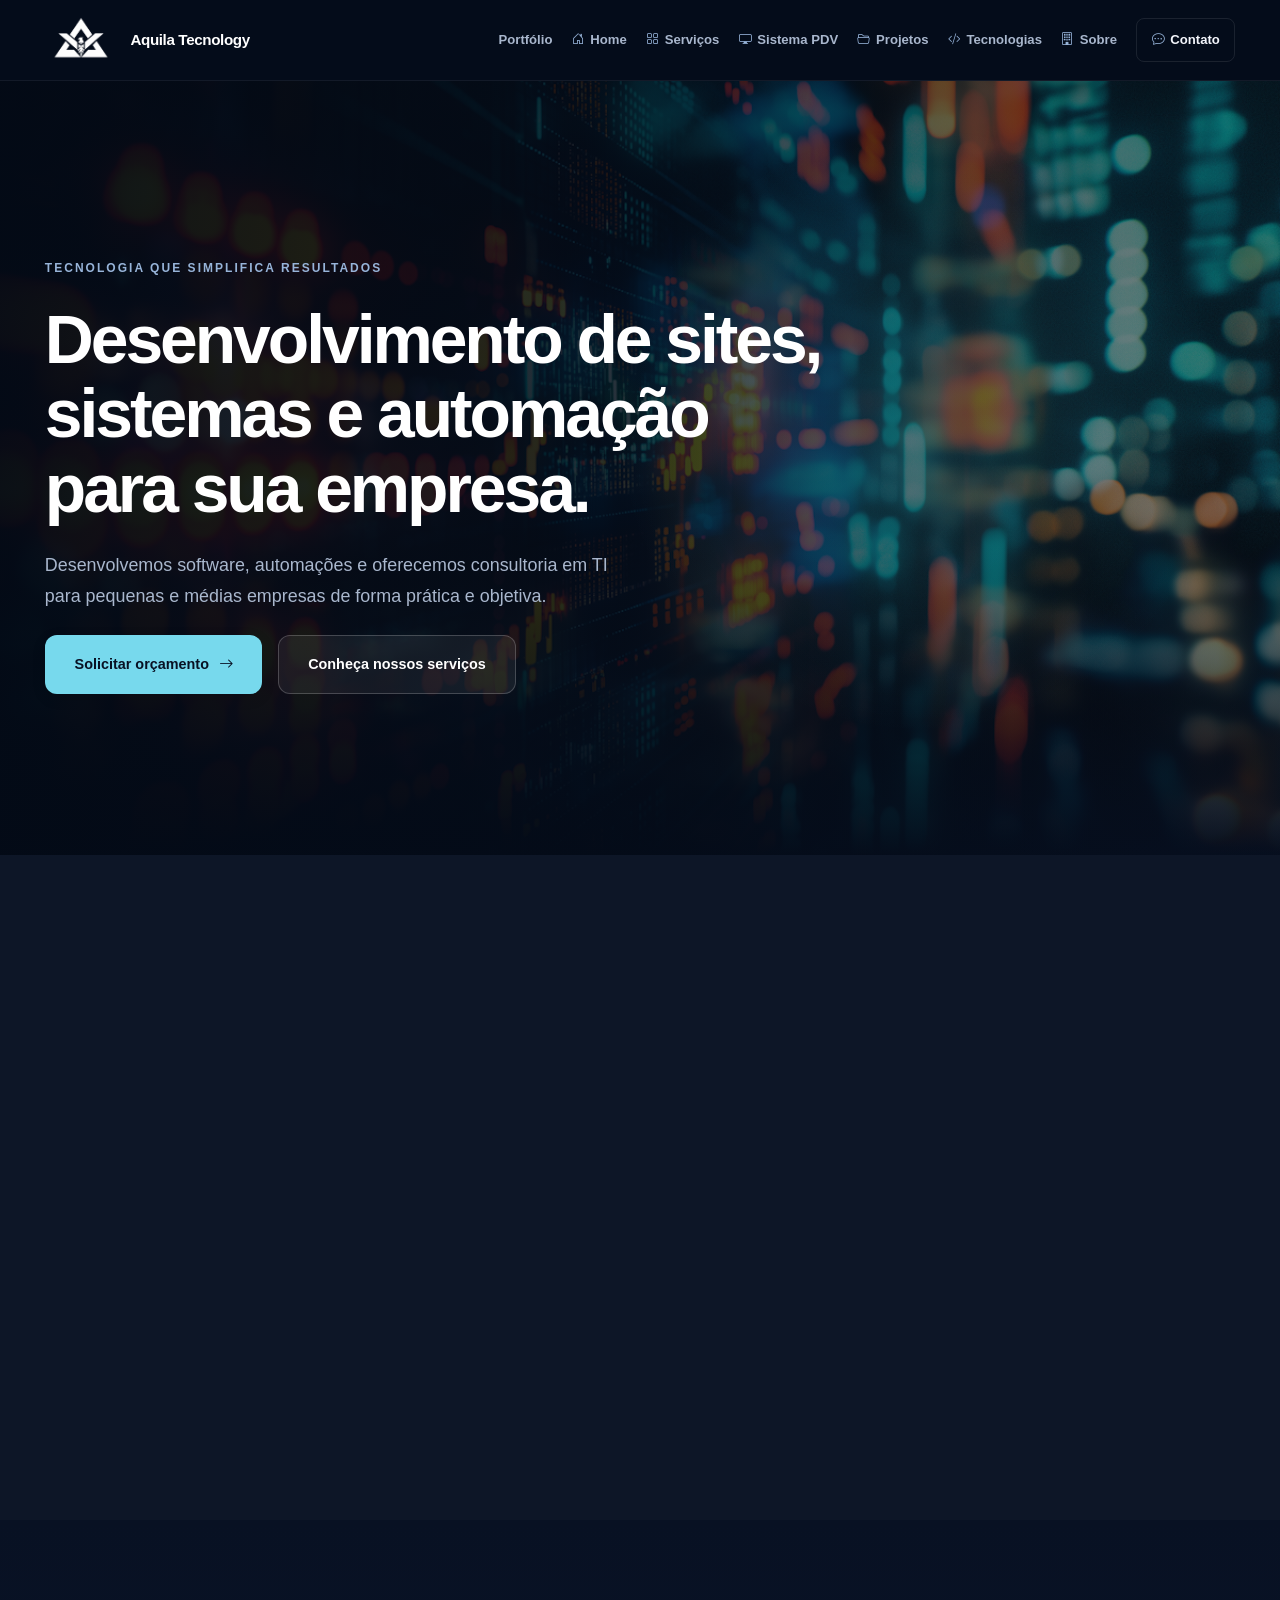
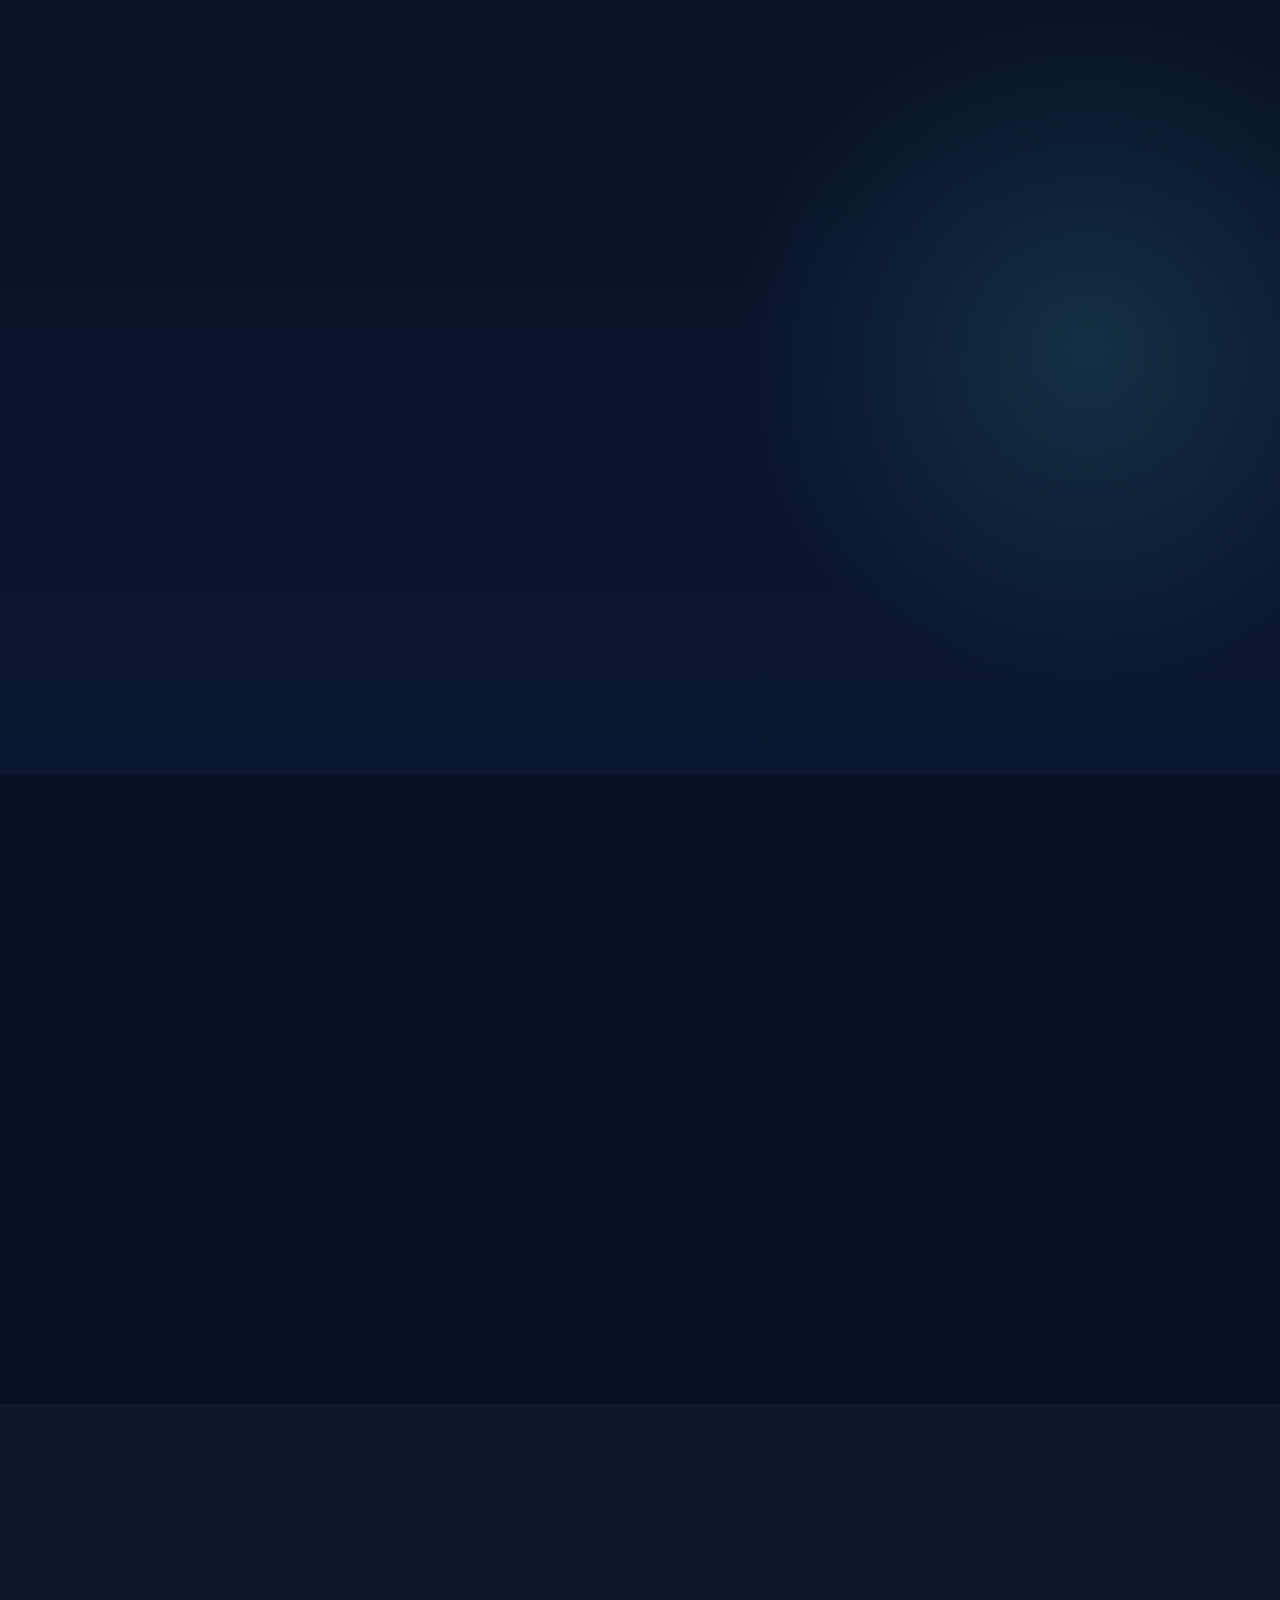
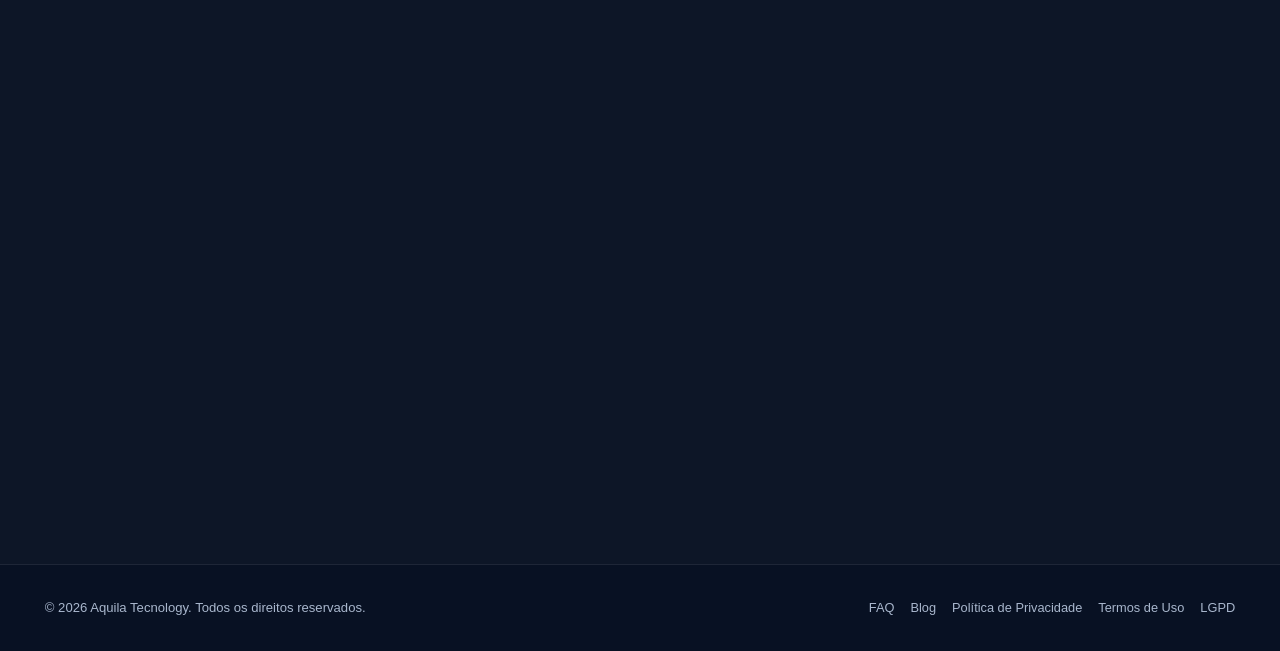
==== index.html @ de7b7b1e "Adiciona portfólio com galerias, segurança e SEO" ====
<!DOCTYPE html>
<html lang="pt-br">
  <head>
    <meta http-equiv="Content-Security-Policy" content="default-src 'self'; script-src 'self' 'sha256-0xNjrbvVfUrejJbK6FY9QIg0DWS9XgmprIjoVFK5pJ4='; style-src 'self' https://fonts.googleapis.com https://cdn.jsdelivr.net; font-src 'self' https://fonts.gstatic.com https://cdn.jsdelivr.net; img-src 'self'; connect-src 'self'; object-src 'none'; base-uri 'none'; form-action 'none'; frame-src 'none'" />
    <meta name="referrer" content="strict-origin-when-cross-origin" />
    <meta charset="UTF-8" />
    <meta name="viewport" content="width=device-width, initial-scale=1.0" />
    <meta
      name="description"
      content="Aquila Tecnology oferece soluções em tecnologia para pequenas e médias empresas, com foco em desenvolvimento, automação e consultoria em TI."
    />
    <meta name="theme-color" content="#081123" />
    <meta property="og:type" content="website" />
    <meta property="og:locale" content="pt_BR" />
    <meta property="og:title" content="Desenvolvimento de Sites e Software | Aquila Tecnology" />
    <meta property="og:description" content="Software, automações, consultoria em TI e sistema PDV para pequenas e médias empresas." />
    <meta property="og:image" content="https://www.aquilatechnology.com.br/src/img/logo/logo-branco.png" />
    <script type="application/ld+json">
{
  "@context": "https://schema.org",
  "@type": "Organization",
  "name": "Aquila Tecnology",
  "email": "AquilaTechnology@proton.me",
  "telephone": "+55 11 99681-0827",
  "sameAs": [
    "https://www.linkedin.com/company/aquila-technology-brasil",
    "https://github.com/AquilaTechnology01"
  ],
  "url": "https://www.aquilatechnology.com.br/",
  "logo": "https://www.aquilatechnology.com.br/src/img/logo/logo-branco.png",
  "@id": "https://www.aquilatechnology.com.br/#organization"
}
    </script>
    <title>Desenvolvimento de Sites e Software | Aquila Tecnology</title>
    <link rel="icon" type="image/png" href="src/img/logo/favicon.png" />
    <link rel="preconnect" href="https://fonts.googleapis.com">
    <link rel="preconnect" href="https://fonts.gstatic.com" crossorigin>
    <link href="https://fonts.googleapis.com/css2?family=Inter:wght@400;500;600;700;800&display=swap" rel="stylesheet">
    <link rel="stylesheet" href="styles.css" />
    <link rel="stylesheet" href="https://cdn.jsdelivr.net/npm/bootstrap-icons@1.11.3/font/bootstrap-icons.css" />
    <link rel="canonical" href="https://www.aquilatechnology.com.br/" />
    <meta property="og:url" content="https://www.aquilatechnology.com.br/" />
  </head>
  <body>
    <a class="skip-link" href="#conteudo">Pular para o conteúdo</a>
    <!-- Cabeçalho fixo e navegação principal -->
    <header>
      <div class="navbar container">
        <a class="brand" href="#" aria-label="Aquila Tecnology — início">
          <img src="src/img/logo/logo-branco.png" alt="Logo Aquila Tecnology" />
          <span>Aquila Tecnology</span>
        </a>

        <button class="menu-toggle" type="button" aria-expanded="false" aria-controls="main-navigation" aria-label="Abrir menu">
          <i class="bi bi-list" aria-hidden="true"></i>
        </button>
        <nav id="main-navigation" class="nav-links" aria-label="Navegação principal">
          <a href="/portfolio/">Portfólio</a>
          <a href="#"><i class="bi bi-house-door" aria-hidden="true"></i> Home</a>
          <a href="#servicos"><i class="bi bi-grid" aria-hidden="true"></i> Serviços</a>
          <a href="#pdv"><i class="bi bi-display" aria-hidden="true"></i> Sistema PDV</a>
          <a href="#projetos"><i class="bi bi-folder2-open" aria-hidden="true"></i> Projetos</a>
          <a href="#tecnologias"><i class="bi bi-code-slash" aria-hidden="true"></i> Tecnologias</a>
          <a href="#sobre"><i class="bi bi-building" aria-hidden="true"></i> Sobre</a>
          <a href="#contato"><i class="bi bi-chat-dots" aria-hidden="true"></i> Contato</a>
        </nav>
      </div>
    </header>

    <main id="conteudo">
      <!-- Apresentação principal com chamada para orçamento -->
      <section class="hero">
        <div class="hero-copy container reveal">
          <span class="eyebrow">Tecnologia que simplifica resultados</span>
          <h1>Desenvolvimento de sites, sistemas e automação para sua empresa.</h1>
          <p>
            Desenvolvemos software, automações e oferecemos consultoria em TI para pequenas e médias empresas de forma prática e objetiva.
          </p>

          <div class="hero-actions">
            <a class="btn btn-primary" href="#contato">Solicitar orçamento <i class="bi bi-arrow-right" aria-hidden="true"></i></a>
            <a class="btn btn-secondary" href="#servicos">Conheça nossos serviços</a>
          </div>
        </div>
      </section>

      <!-- Serviços oferecidos pela Aquila Tecnology -->
      <section id="servicos" class="section-light">
        <div class="container">
          <div class="section-title reveal">
            <p class="eyebrow">Nossos serviços</p>
            <h2>Serviços essenciais para o seu negócio</h2>
            <p>Quatro categorias claras para atender suas necessidades em tecnologia.</p>
          </div>

          <div class="cards">
            <article class="card reveal">
              <div class="card-header">
                <i class="card-icon bi bi-gear-wide-connected" aria-hidden="true"></i>
                <h3>Consultoria em TI</h3>
              </div>
              <ul>
                <li>Diagnóstico de computadores</li>
                <li>Organização de TI</li>
                <li>Backup</li>
                <li>Instalação de softwares</li>
              </ul>
            </article>

            <article class="card reveal">
              <div class="card-header">
                <i class="card-icon bi bi-code-slash" aria-hidden="true"></i>
                <h3>Automação em Python</h3>
              </div>
              <ul>
                <li>Automação de tarefas</li>
                <li>Scripts personalizados</li>
                <li>Tratamento de dados</li>
                <li>Relatórios automatizados</li>
              </ul>
            </article>

            <article class="card reveal">
              <div class="card-header">
                <i class="card-icon bi bi-file-earmark-spreadsheet" aria-hidden="true"></i>
                <h3>Soluções em Excel</h3>
              </div>
              <ul>
                <li>Planilhas</li>
                <li>Dashboards</li>
                <li>Controle financeiro</li>
                <li>Controle de estoque</li>
              </ul>
            </article>

            <article class="card reveal">
              <div class="card-header">
                <i class="card-icon bi bi-laptop" aria-hidden="true"></i>
                <h3>Desenvolvimento</h3>
              </div>
              <ul>
                <li>Landing Pages</li>
                <li>Sites institucionais</li>
                <li>Pequenos sistemas</li>
                <li>Sistema PDV <span class="tag tag-success">Disponível</span></li>
              </ul>
            </article>
          </div>
        </div>
      </section>

      <!-- Destaque comercial do sistema Aquila PDV -->
      <section id="pdv" class="pdv-section">
        <div class="container pdv-layout">
          <div class="pdv-copy reveal">
            <span class="availability"><span aria-hidden="true"></span> Sistema disponível</span>
            <p class="eyebrow">Aquila PDV</p>
            <h2>Mais agilidade e controle no ponto de venda</h2>
            <p>
              Uma solução prática para organizar vendas, acompanhar o caixa e tornar a operação do seu negócio mais simples e eficiente.
            </p>
            <ul class="pdv-benefits">
              <li><i class="bi bi-check2-circle" aria-hidden="true"></i> Interface simples e intuitiva</li>
              <li><i class="bi bi-check2-circle" aria-hidden="true"></i> Controle de vendas em um só lugar</li>
              <li><i class="bi bi-check2-circle" aria-hidden="true"></i> Implantação e suporte especializado</li>
            </ul>
            <a class="btn btn-primary" href="#contato">Quero conhecer o PDV <i class="bi bi-arrow-right" aria-hidden="true"></i></a>
            <a class="text-link" href="pdv.html">Ver todas as funcionalidades</a>
          </div>
          <div class="pdv-showcase reveal" aria-label="Telas do sistema Aquila PDV">
            <div class="pdv-window pdv-window-main">
              <div class="window-bar"><span></span><span></span><span></span></div>
              <img src="src/img/PDV/home" alt="Tela principal do sistema Aquila PDV" loading="lazy" />
            </div>
            <div class="pdv-window pdv-window-secondary">
              <div class="window-bar"><span></span><span></span><span></span></div>
              <img src="src/img/PDV/login" alt="Tela de acesso do sistema Aquila PDV" loading="lazy" />
            </div>
          </div>
        </div>
      </section>

      <!-- Portfólio de produtos e projetos -->
      <section id="projetos">
        <div class="container">
          <div class="section-title reveal">
            <p class="eyebrow">Projetos</p>
            <h2>O que já estamos desenvolvendo</h2>
            <p>Projetos reais e iniciativas que já mostram nossa capacidade técnica.</p>
          </div>

          <div class="project-grid">
            <article class="project-card reveal">
              <i class="project-icon bi bi-cart" aria-hidden="true"></i>
              <h3>Sistema PDV</h3>
              <p><span class="tag tag-success">Disponível</span></p>
            </article>
            <article class="project-card reveal">
              <i class="project-icon bi bi-chat-dots" aria-hidden="true"></i>
              <h3>Chatbot Inteligente</h3>
              <p>Em desenvolvimento</p>
            </article>
            <article class="project-card reveal">
              <i class="project-icon bi bi-layout-text-window-reverse" aria-hidden="true"></i>
              <h3>Landing Pages</h3>
              <p>Desenvolvidas para captar clientes e apresentar serviços.</p>
            </article>
            <article class="project-card reveal">
              <i class="project-icon bi bi-gear" aria-hidden="true"></i>
              <h3>Automações em Python</h3>
              <p>Rotinas que aceleram processos e reduzem trabalho manual.</p>
            </article>
          </div>
        </div>
      </section>

      <!-- Tecnologias utilizadas nos projetos -->
      <section id="tecnologias" class="section-light">
        <div class="container">
          <div class="section-title reveal">
            <p class="eyebrow">Tecnologias</p>
            <h2>As ferramentas que usamos</h2>
            <p>Tecnologias práticas que apoiam entregas rápidas e confiáveis.</p>
          </div>

          <div class="tech-grid reveal">
            <span class="tech-item"><i class="bi bi-file-code" aria-hidden="true"></i> Python</span>
            <span class="tech-item"><i class="bi bi-filetype-html" aria-hidden="true"></i> HTML</span>
            <span class="tech-item"><i class="bi bi-filetype-css" aria-hidden="true"></i> CSS</span>
            <span class="tech-item"><i class="bi bi-filetype-js" aria-hidden="true"></i> JavaScript</span>
            <span class="tech-item"><i class="bi bi-cup-hot" aria-hidden="true"></i> Java</span>
            <span class="tech-item"><i class="bi bi-file-earmark-spreadsheet" aria-hidden="true"></i> Excel</span>
            <span class="tech-item"><i class="bi bi-git" aria-hidden="true"></i> Git</span>
            <span class="tech-item"><i class="bi bi-github" aria-hidden="true"></i> GitHub</span>
            <span class="tech-item"><i class="bi bi-database" aria-hidden="true"></i> SQLite</span>
          </div>
        </div>
      </section>

      <!-- Resumo institucional -->
      <section id="sobre">
        <div class="container about-section reveal">
          <div class="about-copy">
            <p class="eyebrow">Sobre a Aquila</p>
            <h2>Tecnologia simples para pequenas e médias empresas</h2>
            <p>
              A Aquila Tecnology oferece serviços de desenvolvimento, automação e consultoria em TI para empresas que querem crescer com menos complexidade.
            </p>
          </div>
        </div>
      </section>

      <!-- Canais de atendimento e formulário de orçamento -->
      <section id="contato" class="section-light">
        <div class="container contact-section reveal">
          <div>
            <p class="eyebrow">Contato</p>
            <h2>Fale com a Aquila Tecnology</h2>
            <p>Estamos prontos para tirar dúvidas, enviar orçamento e iniciar seu projeto.</p>
          </div>

          <div class="contact-grid">
            <div class="contact-item">
              <i class="contact-icon bi bi-whatsapp" aria-hidden="true"></i>
              <strong>WhatsApp</strong>
              <a href="https://wa.me/5511996810827" target="_blank" rel="noopener noreferrer">+55 11 99681-0827</a>
            </div>
            <div class="contact-item">
              <i class="contact-icon bi bi-envelope" aria-hidden="true"></i>
              <strong>Email</strong>
              <a href="mailto:AquilaTechnology@proton.me" target="_blank" rel="noopener noreferrer">AquilaTechnology@proton.me</a>
            </div>
            <div class="contact-item">
              <i class="contact-icon bi bi-linkedin" aria-hidden="true"></i>
              <strong>LinkedIn</strong>
              <a href="https://www.linkedin.com/company/aquila-technology-brasil" target="_blank" rel="noopener noreferrer">linkedin.com/company/aquila-technology-brasil</a>
            </div>
            <div class="contact-item">
              <i class="contact-icon bi bi-github" aria-hidden="true"></i>
              <strong>GitHub</strong>
              <a href="https://github.com/AquilaTechnology01" target="_blank" rel="noopener noreferrer">github.com/AquilaTechnology01</a>
            </div>
          </div>

          <form method="post" id="contact-form" class="contact-form" aria-label="Formulário de solicitação de orçamento" novalidate>
            <div class="form-row">
              <div class="form-field">
                <label for="nome">Nome</label>
                <input type="text" id="nome" name="nome" placeholder="Seu nome" autocomplete="name" required />
              </div>
              <div class="form-field">
                <label for="email">E-mail</label>
                <input type="email" id="email" name="email" placeholder="voce@empresa.com" autocomplete="email" required />
              </div>
            </div>
            <div class="form-field">
              <label for="assunto">Assunto</label>
              <input type="text" id="assunto" name="assunto" placeholder="Como podemos ajudar?" required />
            </div>
            <div class="form-field">
              <label for="mensagem">Descrição do projeto</label>
              <textarea id="mensagem" name="mensagem" placeholder="Conte um pouco sobre sua necessidade" rows="5" minlength="20" required></textarea>
            </div>
            <p id="form-status" class="form-status" role="status" aria-live="polite"></p>
            <button type="submit" class="btn btn-primary btn-large"><i class="bi bi-whatsapp" aria-hidden="true"></i> Enviar pelo WhatsApp</button>
          </form>
        </div>
      </section>
    </main>

    <!-- Rodapé e páginas institucionais -->
    <footer>
      <div class="container footer-content">
        <p>© <span data-current-year>2026</span> Aquila Tecnology. Todos os direitos reservados.</p>
        <nav class="footer-links" aria-label="Informações legais e recursos">
          <a href="FAQ.html">FAQ</a>
          <a href="blog.html">Blog</a>
          <a href="privacidade.html">Política de Privacidade</a>
          <a href="termos.html">Termos de Uso</a>
          <a href="lgpd.html">LGPD</a>
        </nav>
      </div>
    </footer>

    <script src="src/js/main.js" defer></script>
  </body>
</html>
---- styles.css ----
:root {
  /* Cores e tokens visuais reutilizados em todo o site */
  --bg: #081123;
  --surface: #0f1a35;
  --surface-soft: #111d3b;
  --primary: #77d9ed;
  --secondary: #97b4d9;
  --text: #f3f5fb;
  --muted: #a9b7cd;
  --white: #ffffff;
  --border: rgba(255, 255, 255, 0.09);
  --success: #a5c9bb;
  --radius: 12px;
  --shadow: 0 8px 24px rgba(0, 0, 0, 0.12);
}

* {
  /* Normalização básica do modelo de caixa */
  box-sizing: border-box;
  margin: 0;
  padding: 0;
}

html {
  scroll-behavior: smooth;
  scroll-padding-top: 110px;
}

body {
  font-family: 'Inter', 'Segoe UI', Tahoma, Geneva, Verdana, sans-serif;
  color: var(--text);
  background: var(--bg);
  -webkit-font-smoothing: antialiased;
  min-height: 100vh;
  line-height: 1.7;
}

img {
  max-width: 100%;
  display: block;
}

a,
button {
  font: inherit;
}

:focus-visible { outline: 3px solid var(--primary); outline-offset: 4px; }

.skip-link {
  position: fixed; top: 0.7rem; left: 0.7rem; z-index: 100;
  padding: 0.7rem 1rem; border-radius: 8px;
  color: #081123; background: var(--primary); font-weight: 700;
  transform: translateY(-160%);
}
.skip-link:focus { transform: translateY(0); }

.container {
  /* Limita o conteúdo e mantém margens laterais responsivas */
  width: min(1200px, calc(100% - clamp(2.5rem, 7vw, 6rem)));
  margin: 0 auto;
}

header {
  /* Cabeçalho translúcido que permanece visível durante a rolagem */
  position: sticky;
  top: 0;
  z-index: 20;
  background: rgba(4, 12, 25, 0.78);
  backdrop-filter: blur(14px);
  border-bottom: 1px solid rgba(255, 255, 255, 0.06);
}

.navbar {
  display: flex;
  align-items: center;
  justify-content: space-between;
  padding: 1rem 0;
}

.brand {
  display: flex;
  align-items: center;
  gap: 0.85rem;
  color: var(--white);
  font-weight: 700;
  text-decoration: none;
}

.brand img {
  height: 48px;
  width: 72px;
  object-fit: contain;
}

.nav-links {
  display: flex;
  gap: clamp(0.8rem, 1.5vw, 1.35rem);
  font-size: 0.82rem;
  flex-wrap: wrap;
}

.nav-links a {
  color: var(--muted);
  text-decoration: none;
  font-weight: 600;
  position: relative;
  display: inline-flex;
  align-items: center;
  gap: 0.42rem;
  transition: color 0.25s ease;
}

.nav-links a i { color: var(--primary); font-size: 0.95em; }

.nav-links a::after {
  content: '';
  position: absolute;
  left: 0;
  right: 100%;
  bottom: -0.45rem;
  height: 2px;
  background: var(--primary);
  transition: right 0.25s ease;
}

.nav-links a:hover::after { right: 0; }

.nav-links a:hover {
  color: var(--white);
}

.menu-toggle {
  display: none; width: 44px; height: 44px;
  border: 1px solid var(--border); border-radius: 12px;
  color: var(--white); background: rgba(255, 255, 255, 0.05);
  cursor: pointer; font-size: 1.4rem;
}

.menu-toggle::before { content: '☰'; line-height: 1; }
.menu-toggle[aria-expanded="true"]::before { content: '×'; }
.menu-toggle i { display: none; }

.hero {
  /* Combina a imagem de fundo com camadas escuras para preservar a leitura */
  display: grid;
  grid-template-columns: 1fr;
  gap: 2rem;
  align-items: center;
  min-height: min(800px, 86svh);
  padding: 6rem 0 5rem;
  position: relative;
  isolation: isolate;
  background-image:
    linear-gradient(90deg, rgba(3, 10, 22, 0.96) 0%, rgba(3, 10, 22, 0.82) 48%, rgba(3, 10, 22, 0.32) 100%),
    linear-gradient(180deg, rgba(3, 10, 22, 0.1) 65%, #081123 100%),
    url('src/img/backgraund-img/Futuristic Data Display.png');
  background-size: cover;
  background-position: center;
}

.hero::after {
  content: '';
  position: absolute;
  inset: 0;
  z-index: -1;
  background: radial-gradient(circle at 72% 45%, rgba(91, 243, 255, 0.12), transparent 30%);
}

.internal-hero { min-height: 46vh; padding: clamp(4.5rem, 8vw, 7rem) 0; }

.hero-copy {
  display: flex;
  flex-direction: column;
  gap: 1.5rem;
}

.eyebrow {
  color: var(--primary);
  font-size: 0.85rem;
  font-weight: 700;
  letter-spacing: 0.17em;
  text-transform: uppercase;
}

.hero h1 {
  font-size: clamp(2.7rem, 5.3vw, 4.65rem);
  line-height: 1.1;
  letter-spacing: -0.045em;
  text-wrap: balance;
  max-width: 830px;
  color: var(--white);
}

.hero p {
  max-width: 600px;
  font-size: clamp(1rem, 1.4vw, 1.15rem);
  color: var(--muted);
}

.hero-actions {
  display: flex;
  gap: 1rem;
  flex-wrap: wrap;
}

.btn {
  display: inline-flex;
  align-items: center;
  justify-content: center;
  padding: 1rem 1.8rem;
  border-radius: var(--radius);
  text-decoration: none;
  font-weight: 700;
  gap: 0.6rem;
  transition: transform 0.25s ease, box-shadow 0.25s ease, background-color 0.25s ease;
}

.btn:hover {
  transform: translateY(-2px);
}

.btn-primary {
  background: var(--primary);
  color: #081123;
  box-shadow: 0 4px 14px rgba(0, 0, 0, 0.12);
}

.btn-secondary {
  border: 1px solid rgba(255, 255, 255, 0.16);
  color: var(--white);
  background: rgba(255, 255, 255, 0.06);
}

.btn-large {
  padding: 1.2rem 2rem;
}

section {
  padding: clamp(4.5rem, 8vw, 7rem) 0;
}

.section-light {
  background: rgba(255, 255, 255, 0.02);
}

/* Fundo neutro mantém a atenção nas tecnologias apresentadas. */
#tecnologias { background: #0c1729; }

.section-title {
  text-align: center;
  margin-bottom: clamp(2.5rem, 5vw, 4rem);
  max-width: 760px;
  margin-left: auto;
  margin-right: auto;
}

.section-title h2 {
  font-size: clamp(2rem, 3vw, 3rem);
  color: var(--white);
  margin: 1rem 0 0.75rem;
}

.section-title p {
  color: var(--muted);
  line-height: 1.8;
}

.cards {
  /* Grade dos serviços principais */
  display: grid;
  grid-template-columns: repeat(4, minmax(0, 1fr));
  gap: 1.5rem;
}

.card {
  background: rgba(255, 255, 255, 0.05);
  border: 1px solid rgba(255, 255, 255, 0.08);
  border-radius: var(--radius);
  padding: 1.8rem;
  box-shadow: 0 20px 40px rgba(0, 0, 0, 0.12);
  display: flex;
  flex-direction: column;
  gap: 1rem;
  min-height: 100%;
  transition: transform 0.35s ease, border-color 0.35s ease, box-shadow 0.35s ease, background 0.35s ease;
}

.card:hover,
.project-card:hover {
  /* Interação discreta compartilhada pelos cards */
  transform: translateY(-4px);
  border-color: rgba(91, 243, 255, 0.3);
  background: rgba(255, 255, 255, 0.075);
  box-shadow: var(--shadow);
}

.cards .card:nth-child(2), .project-grid .project-card:nth-child(2) { transition-delay: 70ms; }
.cards .card:nth-child(3), .project-grid .project-card:nth-child(3) { transition-delay: 140ms; }
.cards .card:nth-child(4), .project-grid .project-card:nth-child(4) { transition-delay: 210ms; }

.card-header {
  display: flex;
  align-items: center;
  gap: 0.85rem;
}

.card-icon {
  width: 48px;
  height: 48px;
  display: grid;
  place-items: center;
  color: var(--primary);
  font-size: 1.5rem;
  flex-shrink: 0;
}

.card h3 {
  color: var(--white);
  font-size: 1.2rem;
}

.card ul {
  list-style: none;
  padding-left: 0;
  display: grid;
  gap: 0.75rem;
}

.card li {
  color: var(--muted);
  position: relative;
  padding-left: 1.2rem;
}

.card li::before {
  content: '•';
  position: absolute;
  left: 0;
  color: var(--primary);
}

.tag {
  display: inline-block;
  margin-top: 0.5rem;
  padding: 0.2rem 0.6rem;
  border-radius: var(--radius);
  background: rgba(91, 243, 255, 0.12);
  color: var(--primary);
  font-size: 0.85rem;
  font-weight: 700;
}

.tag-success {
  color: var(--success);
  background: rgba(98, 230, 167, 0.12);
  border: 1px solid rgba(98, 230, 167, 0.22);
}

.project-grid {
  display: grid;
  grid-template-columns: repeat(4, minmax(0, 1fr));
  gap: 1.5rem;
}

.project-card {
  background: rgba(255, 255, 255, 0.05);
  border: 1px solid rgba(255, 255, 255, 0.08);
  border-radius: var(--radius);
  padding: 1.8rem;
  transition: transform 0.35s ease, border-color 0.35s ease, box-shadow 0.35s ease, background 0.35s ease;
}

/* Apresentação do sistema PDV e composição das capturas de tela */
.pdv-section {
  overflow: hidden;
  background:
    radial-gradient(circle at 85% 50%, rgba(91, 243, 255, 0.12), transparent 30%),
    linear-gradient(180deg, #081123 0%, #0b1730 100%);
}

.pdv-layout {
  display: grid;
  grid-template-columns: 0.8fr 1.2fr;
  align-items: center;
  gap: clamp(3rem, 7vw, 7rem);
  min-height: 650px;
}

.pdv-copy h2 {
  margin: 0.8rem 0 1.2rem;
  font-size: clamp(2.25rem, 4vw, 3.6rem);
  line-height: 1.08;
}

.pdv-copy > p:not(.eyebrow) { color: var(--muted); }

.availability {
  display: inline-flex;
  align-items: center;
  gap: 0.55rem;
  margin-bottom: 1.3rem;
  padding: 0.45rem 0.8rem;
  border: 1px solid rgba(98, 230, 167, 0.28);
  border-radius: var(--radius);
  color: var(--success);
  background: rgba(98, 230, 167, 0.08);
  font-size: 0.78rem;
  font-weight: 700;
  letter-spacing: 0.05em;
  text-transform: uppercase;
}

.availability span {
  width: 7px;
  height: 7px;
  border-radius: 50%;
  background: var(--success);
  box-shadow: 0 0 0 5px rgba(98, 230, 167, 0.1);
}

.pdv-benefits {
  display: grid;
  gap: 0.8rem;
  margin: 1.6rem 0 2rem;
  list-style: none;
  color: #d8e2f2;
}

.pdv-benefits i { margin-right: 0.65rem; color: var(--primary); }

.text-link {
  display: inline-flex; width: fit-content; margin-top: 1rem;
  color: var(--primary); font-weight: 700; text-underline-offset: 0.3rem;
}

.pdv-showcase {
  position: relative;
  min-height: 500px;
  perspective: 1200px;
}

.pdv-window {
  overflow: hidden;
  position: absolute;
  border: 1px solid rgba(255, 255, 255, 0.13);
  border-radius: 16px;
  background: #111b2d;
  box-shadow: 0 35px 80px rgba(0, 0, 0, 0.45);
}

.pdv-window-main { width: 93%; top: 3%; right: -3%; transform: rotateY(-5deg) rotateX(2deg); }
.pdv-window-secondary { width: 46%; left: -4%; bottom: 1%; transform: rotateY(7deg) translateZ(30px); }

.window-bar {
  height: 28px;
  display: flex;
  align-items: center;
  gap: 5px;
  padding: 0 10px;
  background: #111a2b;
}

.window-bar span { width: 7px; height: 7px; border-radius: 50%; background: #334057; }
.window-bar span:first-child { background: #ff6b6b; }
.window-bar span:nth-child(2) { background: #ffd166; }
.window-bar span:nth-child(3) { background: #62e6a7; }
.pdv-window img { width: 100%; height: auto; }

.reveal {
  /* O conteúdo permanece legível se o JavaScript não estiver disponível. */
  opacity: 1;
}

.reveal.is-pending {
  opacity: 0;
  transform: translateY(24px);
  transition: opacity 0.7s ease, transform 0.7s cubic-bezier(.2,.7,.2,1);
}

.reveal.is-visible { opacity: 1; transform: translateY(0); }

.project-icon {
  display: inline-grid;
  place-items: center;
  width: 40px;
  height: 40px;
  margin-bottom: 1rem;
  color: var(--primary);
  font-size: 1.45rem;
}

.project-card h3 {
  color: var(--white);
  margin-bottom: 0.75rem;
}

.project-card p {
  color: var(--muted);
  line-height: 1.75;
}

.tech-grid {
  display: grid;
  grid-template-columns: repeat(4, minmax(0, 1fr));
  gap: 1rem;
}

.tech-grid span {
  display: flex;
  align-items: center;
  justify-content: center;
  gap: 0.6rem;
  padding: 1rem 1.2rem;
  border-radius: 14px;
  background: rgba(255, 255, 255, 0.05);
  border: 1px solid rgba(255, 255, 255, 0.08);
  color: var(--white);
  text-align: center;
  font-weight: 600;
}

.tech-item {
  display: inline-flex;
  align-items: center;
  gap: 0.6rem;
  justify-content: center;
}

.tech-item i {
  font-size: 1.15rem;
  color: var(--primary);
}

.about-section {
  display: grid;
  grid-template-columns: 1fr;
  gap: 2rem;
  align-items: center;
}

.about-copy h2 {
  font-size: clamp(2rem, 3vw, 3rem);
  color: var(--white);
  margin: 1rem 0 1rem;
}

.about-copy p {
  color: var(--muted);
  max-width: 680px;
  line-height: 1.8;
}

.contact-section {
  display: grid;
  gap: 1.8rem;
  padding: 3rem 0;
}

/* Estilos para o formulário de solicitação de orçamento */
.contact-form {
  display: flex;
  flex-direction: column;
  gap: 0.75rem;
  margin-top: 1rem;
}

.contact-form .form-row {
  display: flex;
  gap: 0.75rem;
}

.form-field { display: grid; width: 100%; gap: 0.4rem; }
.form-field label { color: #dce7f7; font-size: 0.9rem; font-weight: 600; }

.contact-form input[type="text"],
.contact-form input[type="email"],
.contact-form textarea {
  width: 100%;
  padding: 0.85rem 1rem;
  border-radius: 12px;
  background: rgba(255, 255, 255, 0.03);
  border: 1px solid rgba(255, 255, 255, 0.06);
  color: var(--white);
  font-weight: 600;
}

.contact-form textarea { min-height: 140px; resize: vertical; }

.contact-form input:focus, .contact-form textarea:focus {
  outline: none;
  box-shadow: 0 6px 20px rgba(27, 195, 255, 0.12);
  border-color: rgba(91, 243, 255, 0.6);
}

.contact-form .btn {
  align-self: stretch;
  padding: 1rem 1.2rem;
  border-radius: var(--radius);
}

.contact-form .btn-primary {
  background: var(--primary);
  color: #081123;
  box-shadow: 0 14px 30px rgba(27, 195, 255, 0.14);
}

@media (max-width: 680px) {
  .contact-form .form-row { flex-direction: column; }
}

.contact-grid {
  display: grid;
  grid-template-columns: repeat(2, minmax(0, 1fr));
  gap: 1rem;
}

.contact-item {
  background: rgba(255, 255, 255, 0.05);
  border: 1px solid rgba(255, 255, 255, 0.08);
  border-radius: var(--radius);
  padding: 1.4rem;
  display: grid;
  gap: 0.5rem;
}

.contact-icon {
  width: 36px;
  height: 36px;
  display: inline-grid;
  place-items: center;
  color: var(--primary);
  font-size: 1.2rem;
}

.contact-item strong {
  display: block;
  color: var(--white);
  margin-bottom: 0.5rem;
}

.contact-item a {
  color: var(--primary);
  text-decoration: none;
}

footer {
  padding: 2rem 0 2.5rem;
}

.footer-content {
  display: flex;
  justify-content: space-between;
  align-items: center;
  gap: 1rem;
  color: var(--muted);
}

.footer-links {
  display: flex;
  flex-wrap: wrap;
  gap: 1rem;
  justify-content: flex-end;
}

.footer-links a {
  color: var(--muted);
  text-decoration: none;
  font-size: 0.95rem;
}

.footer-links a:hover {
  color: var(--white);
}

/* Página dedicada ao Aquila PDV */
.product-hero {
  padding: clamp(5rem, 8vw, 8rem) 0;
  background: radial-gradient(circle at 78% 25%, rgba(91, 243, 255, 0.16), transparent 30%), linear-gradient(145deg, #06101f, #0b1932);
  overflow: hidden;
}

.product-hero-grid { display: grid; grid-template-columns: minmax(0, 0.9fr) minmax(0, 1.1fr); align-items: center; gap: clamp(2.5rem, 6vw, 6rem); }
.product-copy h1 { max-width: 680px; margin: 0.8rem 0 1.3rem; color: var(--white); font-size: clamp(2.8rem, 5vw, 4.7rem); line-height: 1.03; }
.product-copy > p:not(.eyebrow) { max-width: 620px; color: var(--muted); font-size: 1.08rem; }
.product-copy .hero-actions { margin-top: 2rem; }

.product-preview {
  width: 100%; max-width: 720px; justify-self: end;
  padding: 0.7rem; border: 1px solid rgba(255, 255, 255, 0.14); border-radius: 22px;
  background: rgba(255, 255, 255, 0.05);
  box-shadow: 0 45px 90px rgba(0, 0, 0, 0.4), 0 0 80px rgba(91, 243, 255, 0.07);
  transform: perspective(1000px) rotateY(-4deg);
}
.product-preview img {
  width: 100%; height: auto; max-height: 520px;
  object-fit: contain; border-radius: 14px;
}

.feature-grid { display: grid; grid-template-columns: repeat(3, minmax(0, 1fr)); gap: 1rem; }
.feature-card { padding: 1.7rem; border: 1px solid var(--border); border-radius: var(--radius); background: rgba(255, 255, 255, 0.045); transition: transform 0.3s ease, border-color 0.3s ease; }
.feature-card:hover { transform: translateY(-5px); border-color: rgba(91, 243, 255, 0.3); }
.feature-card i { display: block; margin-bottom: 1rem; color: var(--primary); font-size: 1.7rem; }
.feature-card h3 { margin-bottom: 0.5rem; color: var(--white); }
.feature-card p { color: var(--muted); }

.gallery-section { background: #07101f; }
.product-gallery {
  display: grid; grid-template-columns: repeat(2, minmax(0, 1fr));
  gap: 1.5rem; max-width: 1080px; margin: 0 auto;
}
.gallery-card {
  overflow: hidden; min-width: 0;
  border: 1px solid var(--border); border-radius: var(--radius);
  background: #0f1a2d; box-shadow: 0 20px 50px rgba(0, 0, 0, 0.2);
}
.gallery-card img {
  width: 100%; height: clamp(260px, 31vw, 410px);
  padding: 0.65rem; object-fit: contain; object-position: center;
  background: #e9edf2; transition: transform 0.5s ease;
}
.gallery-card:hover img { transform: scale(1.025); }
.gallery-card figcaption { padding: 1rem 1.2rem; color: var(--white); font-weight: 700; }
.product-cta { padding-top: 0; }
.cta-box { display: flex; align-items: center; justify-content: space-between; gap: 2rem; padding: clamp(2rem, 5vw, 4rem); border: 1px solid rgba(91, 243, 255, 0.18); border-radius: var(--radius); background: linear-gradient(135deg, rgba(91, 243, 255, 0.1), rgba(255, 255, 255, 0.035)); }
.cta-box h2 { max-width: 700px; margin-top: 0.6rem; font-size: clamp(1.8rem, 3vw, 2.8rem); line-height: 1.15; }

@media (max-width: 1024px) {
  /* Ajustes para tablets e telas intermediárias */
  .cards,
  .project-grid,
  .tech-grid,
  .contact-grid {
    grid-template-columns: repeat(2, minmax(0, 1fr));
  }

  .pdv-layout { grid-template-columns: 1fr; gap: 2rem; }
  .pdv-copy { max-width: 700px; }
  .pdv-showcase { min-height: 540px; }
  .product-hero-grid { grid-template-columns: minmax(0, 1fr); }
  .product-copy, .product-preview { min-width: 0; }
  .product-preview { max-width: 760px; justify-self: center; transform: none; }
  .feature-grid { grid-template-columns: repeat(2, minmax(0, 1fr)); }
}

.contact-form input:invalid:not(:placeholder-shown),
.contact-form textarea:invalid:not(:placeholder-shown) { border-color: rgba(255, 107, 107, 0.65); }
.form-status { min-height: 1.6rem; font-size: 0.92rem; font-weight: 600; }
.form-status.is-error { color: #ff9393; }
.form-status.is-success { color: var(--success); }

@media (max-width: 680px) {
  /* Layout compacto para celulares */
  .navbar {
    position: relative;
  }

  .menu-toggle { display: grid; place-items: center; }

  .nav-links {
    display: none; position: absolute; top: calc(100% + 0.75rem); left: 0; right: 0;
    flex-direction: column; gap: 0; padding: 0.6rem;
    border: 1px solid var(--border); border-radius: 16px;
    background: rgba(4, 12, 25, 0.98); box-shadow: 0 20px 50px rgba(0, 0, 0, 0.4);
  }

  .nav-links.is-open { display: flex; }
  .nav-links a { padding: 0.8rem; }
  .nav-links a::after { display: none; }

  .hero h1 {
    font-size: 2.65rem;
  }

  .cards,
  .project-grid,
  .tech-grid,
  .contact-grid {
    grid-template-columns: 1fr;
  }

  .hero { min-height: 82vh; background-position: 60% center; }
  .brand img { width: 58px; height: 38px; }
  .pdv-layout { min-height: auto; }
  .pdv-showcase { min-height: 330px; }
  .pdv-window-main { width: 100%; right: 0; }
  .pdv-window-secondary { width: 52%; left: 0; }
  .footer-content { flex-direction: column; text-align: center; }
  .footer-links { justify-content: center; }
  .feature-grid, .product-gallery { grid-template-columns: 1fr; }
  .product-hero { padding-top: 4rem; }
  .product-copy h1 { font-size: 2.65rem; }
  .product-preview { padding: 0.4rem; border-radius: 16px; }
  .product-preview img { max-height: none; border-radius: 11px; }
  .gallery-card { border-radius: 14px; }
  .gallery-card img { height: auto; min-height: 0; padding: 0.35rem; }
  .gallery-card:hover img { transform: none; }
  .cta-box { flex-direction: column; align-items: flex-start; }
}

/* Mantém a navegação compacta também em tablets e celulares na horizontal. */
@media (min-width: 681px) and (max-width: 1100px) {
  .navbar { position: relative; }
  .menu-toggle { display: grid; place-items: center; }
  .nav-links {
    display: none; position: absolute; top: calc(100% + 0.75rem); left: 0; right: 0;
    flex-direction: column; gap: 0; padding: 0.6rem;
    border: 1px solid var(--border); border-radius: 16px;
    background: rgba(4, 12, 25, 0.98); box-shadow: 0 20px 50px rgba(0, 0, 0, 0.4);
  }
  .nav-links.is-open { display: flex; }
  .nav-links a { padding: 0.8rem; }
  .nav-links a::after { display: none; }
}

@media (prefers-reduced-motion: reduce) {
  /* Respeita a preferência de acessibilidade por menos movimento */
  html { scroll-behavior: auto; }
  *, *::before, *::after { animation-duration: 0.01ms !important; animation-iteration-count: 1 !important; transition-duration: 0.01ms !important; }
  .reveal { opacity: 1; transform: none; }
}

/* Hierarquia e superfícies compartilhadas entre todas as páginas. */
h1, h2, h3 { text-wrap: balance; }
h2 { font-size: clamp(2rem, 3.5vw, 3rem); line-height: 1.18; letter-spacing: -0.035em; }
h3 { line-height: 1.35; letter-spacing: -0.02em; }
.section-title .eyebrow, .about-copy .eyebrow { color: var(--secondary); }
.eyebrow { color: var(--secondary); font-size: 0.75rem; }
.navbar { gap: 1.5rem; }
.brand { flex-shrink: 0; font-size: 0.95rem; letter-spacing: -0.025em; }
.nav-links { align-items: center; }
.nav-links a i, .card-icon, .project-icon, .tech-item i, .contact-icon, .feature-card i { color: var(--secondary); }
.nav-links a:last-child { padding: 0.6rem 0.9rem; border: 1px solid var(--border); border-radius: 8px; color: var(--text); }
.btn { min-height: 50px; border: 1px solid transparent; cursor: pointer; font-size: 0.9rem; }
.btn-primary:hover { background: #a2e7f3; box-shadow: var(--shadow); }
.btn-secondary { border-color: rgba(255, 255, 255, 0.2); }
.btn-secondary:hover { background: rgba(255, 255, 255, 0.1); }
.card, .project-card, .contact-item { background: #101c30; box-shadow: var(--shadow); }
.card-header { align-items: flex-start; }
.card h3 { font-size: 1.1rem; }
.card li { font-size: 0.9rem; }
.card li::before { color: var(--secondary); }
.card-icon { font-size: 1.4rem; }
.pdv-copy .text-link { display: flex; font-size: 0.88rem; }
.pdv-layout > *, .contact-section > *, .contact-item { min-width: 0; }
.contact-section { padding-block: 0; gap: 2.5rem; }
.contact-section > div:first-child { max-width: 680px; }
.contact-section h2 { margin: 0.9rem 0 1rem; }
.contact-section > div > p:not(.eyebrow) { color: var(--muted); }
.contact-item a { overflow-wrap: anywhere; font-size: 0.9rem; }
.contact-form { padding: clamp(1.25rem, 3vw, 2.5rem); border: 1px solid var(--border); border-radius: var(--radius); background: #101c30; gap: 1.25rem; }
.contact-form .form-row { gap: 1.25rem; }
.contact-form input, .contact-form textarea { font: inherit; transition: border-color 180ms ease, box-shadow 180ms ease; }
.contact-form input::placeholder, .contact-form textarea::placeholder { color: #8f9eb5; opacity: 1; font-weight: 400; }
.contact-form .btn { align-self: flex-start; box-shadow: none; }
footer { border-top: 1px solid var(--border); padding-block: 2rem; font-size: 0.82rem; }
.footer-links a { font-size: 0.8rem; }
.faq-item { max-width: 850px; margin-inline: auto; padding: 2rem 0; border-bottom: 1px solid var(--border); }
.faq-item h3 { margin-bottom: 0.85rem; font-size: 1.2rem; }
.faq-item p, .faq-item ul { color: var(--muted); }
.faq-item p + p, .faq-item ul { margin-top: 0.75rem; }
.faq-item ul { padding-left: 1.4rem; }
.faq-item a { color: var(--primary); overflow-wrap: anywhere; }
@media (max-width: 680px) {
  .hero { min-height: auto; padding-block: 4.5rem; }
  .hero h1, .product-copy h1 { font-size: clamp(2.15rem, 9vw, 2.8rem); }
  .hero-actions { flex-direction: column; align-items: stretch; }
  .hero-actions .btn, .contact-form .btn { width: 100%; }
  .pdv-copy h2 { font-size: 2rem; }
  .pdv-showcase { min-height: clamp(250px, 70vw, 440px); }
  .tech-grid { grid-template-columns: repeat(2, minmax(0, 1fr)); gap: 0.75rem; }
  .tech-grid span { padding: 0.85rem 0.5rem; font-size: 0.88rem; }
  .internal-hero { min-height: auto; }
}
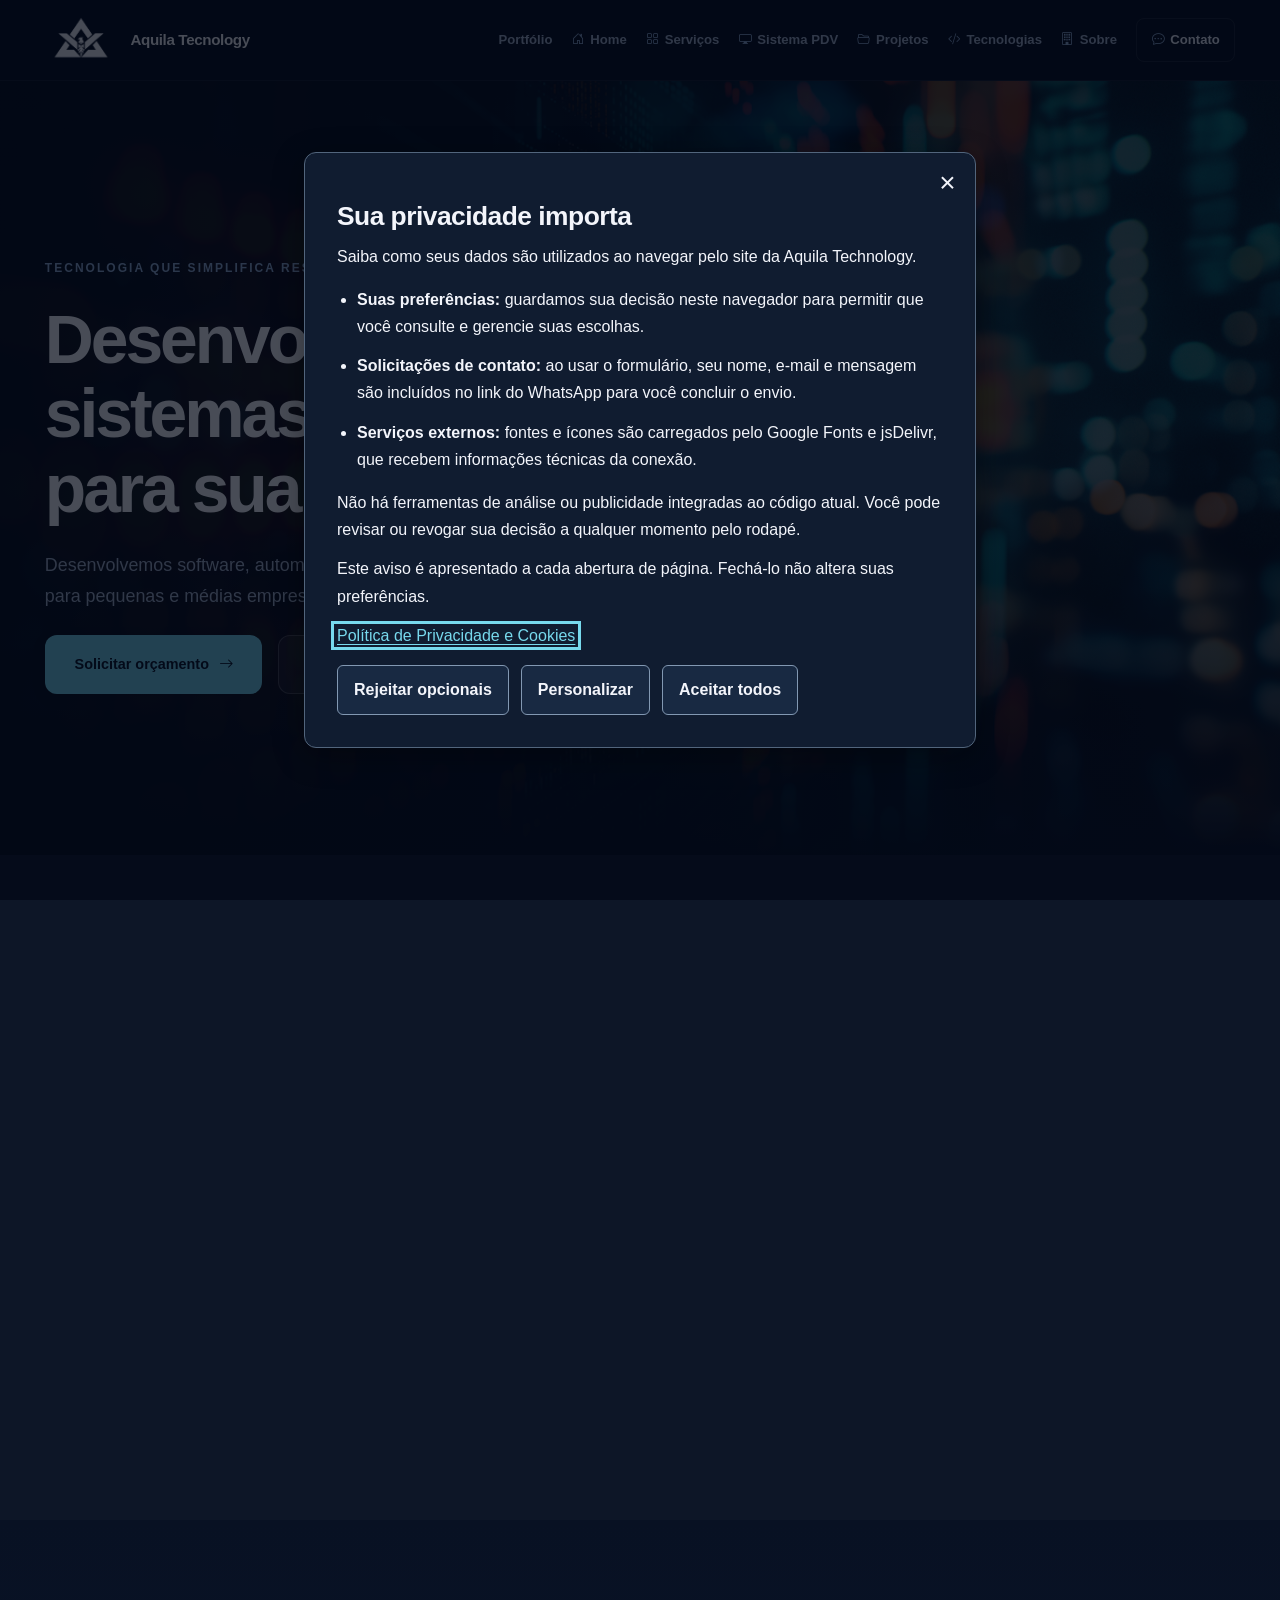
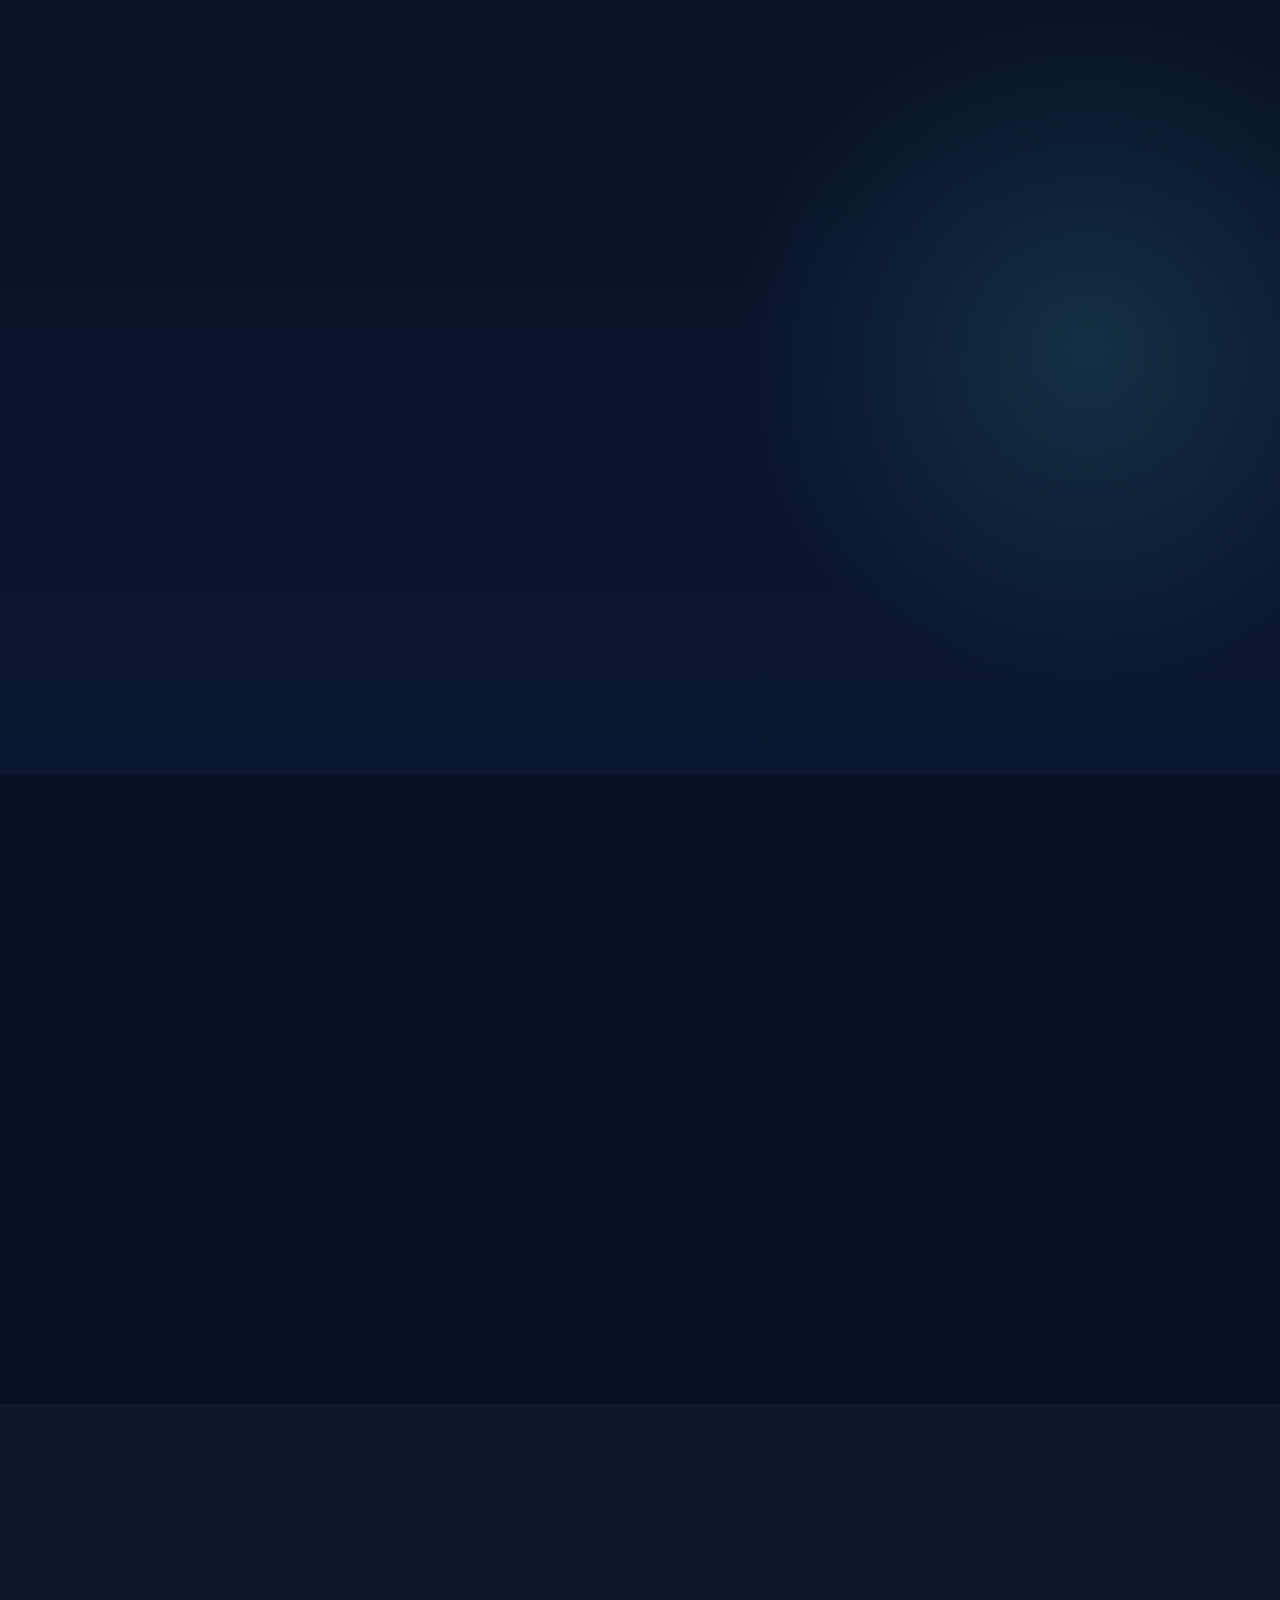
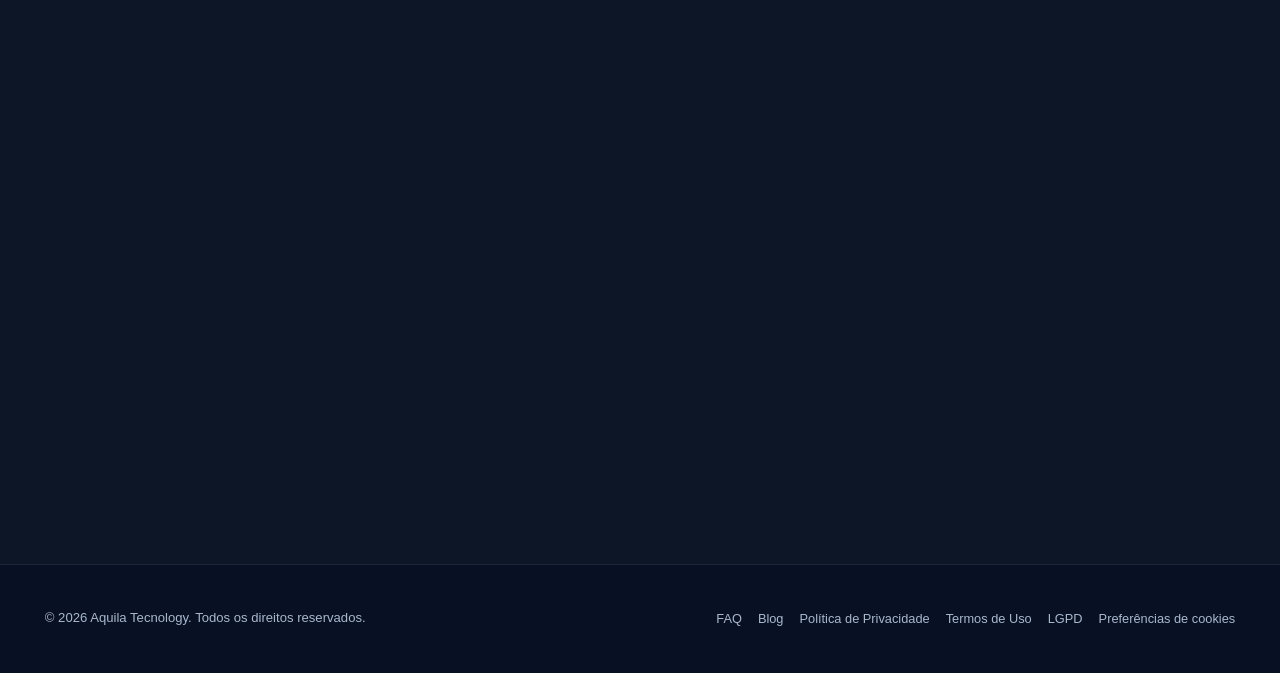
==== commit 3b9548ff: "chore: preserve audit and privacy implementation before corporate redesign" ====
--- a/index.html
+++ b/index.html
@@ -40,6 +40,7 @@
     <link rel="stylesheet" href="https://cdn.jsdelivr.net/npm/bootstrap-icons@1.11.3/font/bootstrap-icons.css" />
     <link rel="canonical" href="https://www.aquilatechnology.com.br/" />
     <meta property="og:url" content="https://www.aquilatechnology.com.br/" />
+    <link rel="stylesheet" href="/src/consent.css" />
   </head>
   <body>
     <a class="skip-link" href="#conteudo">Pular para o conteúdo</a>
@@ -318,10 +319,48 @@
           <a href="privacidade.html">Política de Privacidade</a>
           <a href="termos.html">Termos de Uso</a>
           <a href="lgpd.html">LGPD</a>
+          <button type="button" class="cookie-settings" data-cookie-open>Preferências de cookies</button>
         </nav>
       </div>
+      <div class="container"><noscript><p>O gerenciamento de preferências requer JavaScript. Nenhum script opcional está integrado. <a href="/privacidade.html#cookies">Política de Cookies</a>.</p></noscript></div>
     </footer>
 
     <script src="src/js/main.js" defer></script>
+
+    <dialog id="cookie-banner" class="cookie-banner" aria-labelledby="cookie-title" aria-describedby="cookie-description" hidden>
+      <h2 id="cookie-title">Sua privacidade importa</h2>
+      <p id="cookie-description">Saiba como seus dados são utilizados ao navegar pelo site da Aquila Technology.</p>
+      <ul class="cookie-data-details">
+        <li><strong>Suas preferências:</strong> guardamos sua decisão neste navegador para permitir que você consulte e gerencie suas escolhas.</li>
+        <li><strong>Solicitações de contato:</strong> ao usar o formulário, seu nome, e-mail e mensagem são incluídos no link do WhatsApp para você concluir o envio.</li>
+        <li><strong>Serviços externos:</strong> fontes e ícones são carregados pelo Google Fonts e jsDelivr, que recebem informações técnicas da conexão.</li>
+      </ul>
+      <p>Não há ferramentas de análise ou publicidade integradas ao código atual. Você pode revisar ou revogar sua decisão a qualquer momento pelo rodapé.</p>
+      <p>Este aviso é apresentado a cada abertura de página. Fechá-lo não altera suas preferências.</p>
+      <a href="/privacidade.html#cookies">Política de Privacidade e Cookies</a>
+      <button type="button" class="cookie-dismiss" data-cookie-dismiss aria-label="Fechar aviso de privacidade">×</button>
+      <div class="cookie-actions">
+        <button type="button" class="cookie-button" data-cookie-action="reject">Rejeitar opcionais</button>
+        <button type="button" class="cookie-button" data-cookie-open>Personalizar</button>
+        <button type="button" class="cookie-button" data-cookie-action="accept">Aceitar todos</button>
+      </div>
+    </dialog>
+    <dialog id="cookie-preferences" class="cookie-dialog" aria-labelledby="cookie-preferences-title" aria-describedby="cookie-current">
+      <h2 id="cookie-preferences-title">Preferências de cookies</h2>
+      <p id="cookie-current"></p>
+      <div class="cookie-category">
+        <strong>Necessários <span>· Sempre ativos</span></strong>
+        <p>Armazenamento da sua decisão para respeitar sua escolha entre páginas. Nenhum cookie próprio foi identificado no código atual.</p>
+      </div>
+      <p>Não há categorias de análise, funcionais ou marketing em uso no código atual. Aceitar todos, rejeitar opcionais e salvar preferências mantêm apenas o armazenamento necessário.</p>
+      <p><a href="/privacidade.html#cookies">Consulte finalidades, duração e fornecedores</a>.</p>
+      <div class="cookie-actions">
+        <button type="button" class="cookie-button" data-cookie-action="custom">Salvar preferências</button>
+        <button type="button" class="cookie-button" data-cookie-revoke>Revogar e apagar decisão</button>
+        <button type="button" class="cookie-button" data-cookie-close autofocus>Fechar</button>
+      </div>
+    </dialog>
+    <p id="cookie-notice" class="cookie-notice" role="status" aria-live="polite"></p>
+    <script src="/src/js/consent.js" defer></script>
   </body>
 </html>
--- a/styles.css
+++ b/styles.css
@@ -872,3 +872,31 @@
   .tech-grid span { padding: 0.85rem 0.5rem; font-size: 0.88rem; }
   .internal-hero { min-height: auto; }
 }
+
+/* Acesso às preferências integrado à navegação do rodapé. */
+.footer-content { flex-wrap: wrap; }
+.footer-content > p { flex: 1 1 20rem; }
+.footer-links { align-items: center; }
+.footer-links a, .footer-links .cookie-settings {
+  display: inline-flex;
+  align-items: center;
+  min-height: 44px;
+}
+.footer-links .cookie-settings {
+  appearance: none;
+  margin: 0;
+  padding: 0;
+  border: 0;
+  border-radius: 0;
+  background: transparent;
+  color: var(--muted);
+  font: inherit;
+  font-size: .8rem;
+  line-height: inherit;
+  text-decoration: none;
+  cursor: pointer;
+}
+.footer-links .cookie-settings:hover { color: var(--white); }
+@media (max-width: 680px) {
+  .footer-content > p { flex-basis: auto; }
+}
--- a/src/consent.css
+++ b/src/consent.css
@@ -0,0 +1,29 @@
+/* Componente isolado: superfícies sólidas e ações com o mesmo destaque. */
+.cookie-banner[hidden] { display: none; }
+.cookie-banner { position: fixed; inset: 0; width: min(42rem, calc(100% - 2rem)); margin: auto; max-height: calc(100dvh - 2rem); overflow-y: auto; padding: clamp(1.1rem, 3vw, 2rem); background: #101c30; color: #f3f5fb; border: 1px solid #52657c; border-radius: 12px; box-shadow: 0 8px 32px #0005; }
+.cookie-banner h2, .cookie-dialog h2 { font-size: clamp(1.25rem, 3vw, 1.65rem); letter-spacing: -.02em; margin-bottom: .65rem; }
+.cookie-banner p, .cookie-dialog p { margin-bottom: .75rem; max-width: 85ch; }
+.cookie-banner a, .cookie-dialog a { color: #77d9ed; text-underline-offset: .2em; }
+.cookie-actions { display: flex; flex-wrap: wrap; gap: .75rem; margin-top: 1rem; }
+.cookie-button { min-height: 44px; padding: .65rem 1rem; border: 1px solid #8298b2; border-radius: 6px; background: #182942; color: #f3f5fb; font: inherit; font-weight: 600; cursor: pointer; }
+.cookie-button:hover { background: #263d5b; }
+.cookie-button:focus-visible, .cookie-banner a:focus-visible, .cookie-dialog a:focus-visible { outline: 3px solid #77d9ed; outline-offset: 3px; }
+.cookie-dialog { margin: auto; width: min(42rem, calc(100% - 2rem)); max-height: calc(100dvh - 2rem); padding: clamp(1rem, 4vw, 2rem); overflow-y: auto; border: 1px solid #52657c; border-radius: 12px; background: #101c30; color: #f3f5fb; }
+.cookie-banner::backdrop, .cookie-dialog::backdrop { background: #020815b8; }
+.cookie-category { border-block: 1px solid #52657c; padding-block: 1rem; margin-block: 1rem; }
+.cookie-category strong { display: block; margin-bottom: .5rem; }
+.cookie-category span { color: #a5c9bb; }
+.cookie-notice { position: relative; max-width: 76rem; margin-inline: auto; padding-inline: 1rem; color: #a9b7cd; }
+.cookie-notice:empty { display: none; }
+@media (max-width: 480px) {
+  .cookie-banner { width: calc(100% - 1rem); }
+  .cookie-actions { flex-direction: column; }
+  .cookie-actions .cookie-button { width: 100%; }
+}
+
+.cookie-banner { padding-top: 3rem; }
+.cookie-data-details { padding-left: 1.25rem; margin-block: 1rem; }
+.cookie-data-details li { margin-bottom: .75rem; }
+.cookie-dismiss { position: absolute; top: .35rem; right: .35rem; width: 44px; height: 44px; border: 0; border-radius: 6px; background: transparent; color: #f3f5fb; font: inherit; font-size: 1.75rem; cursor: pointer; }
+.cookie-dismiss:hover { background: #263d5b; }
+.cookie-dismiss:focus-visible { outline: 3px solid #77d9ed; outline-offset: -3px; }
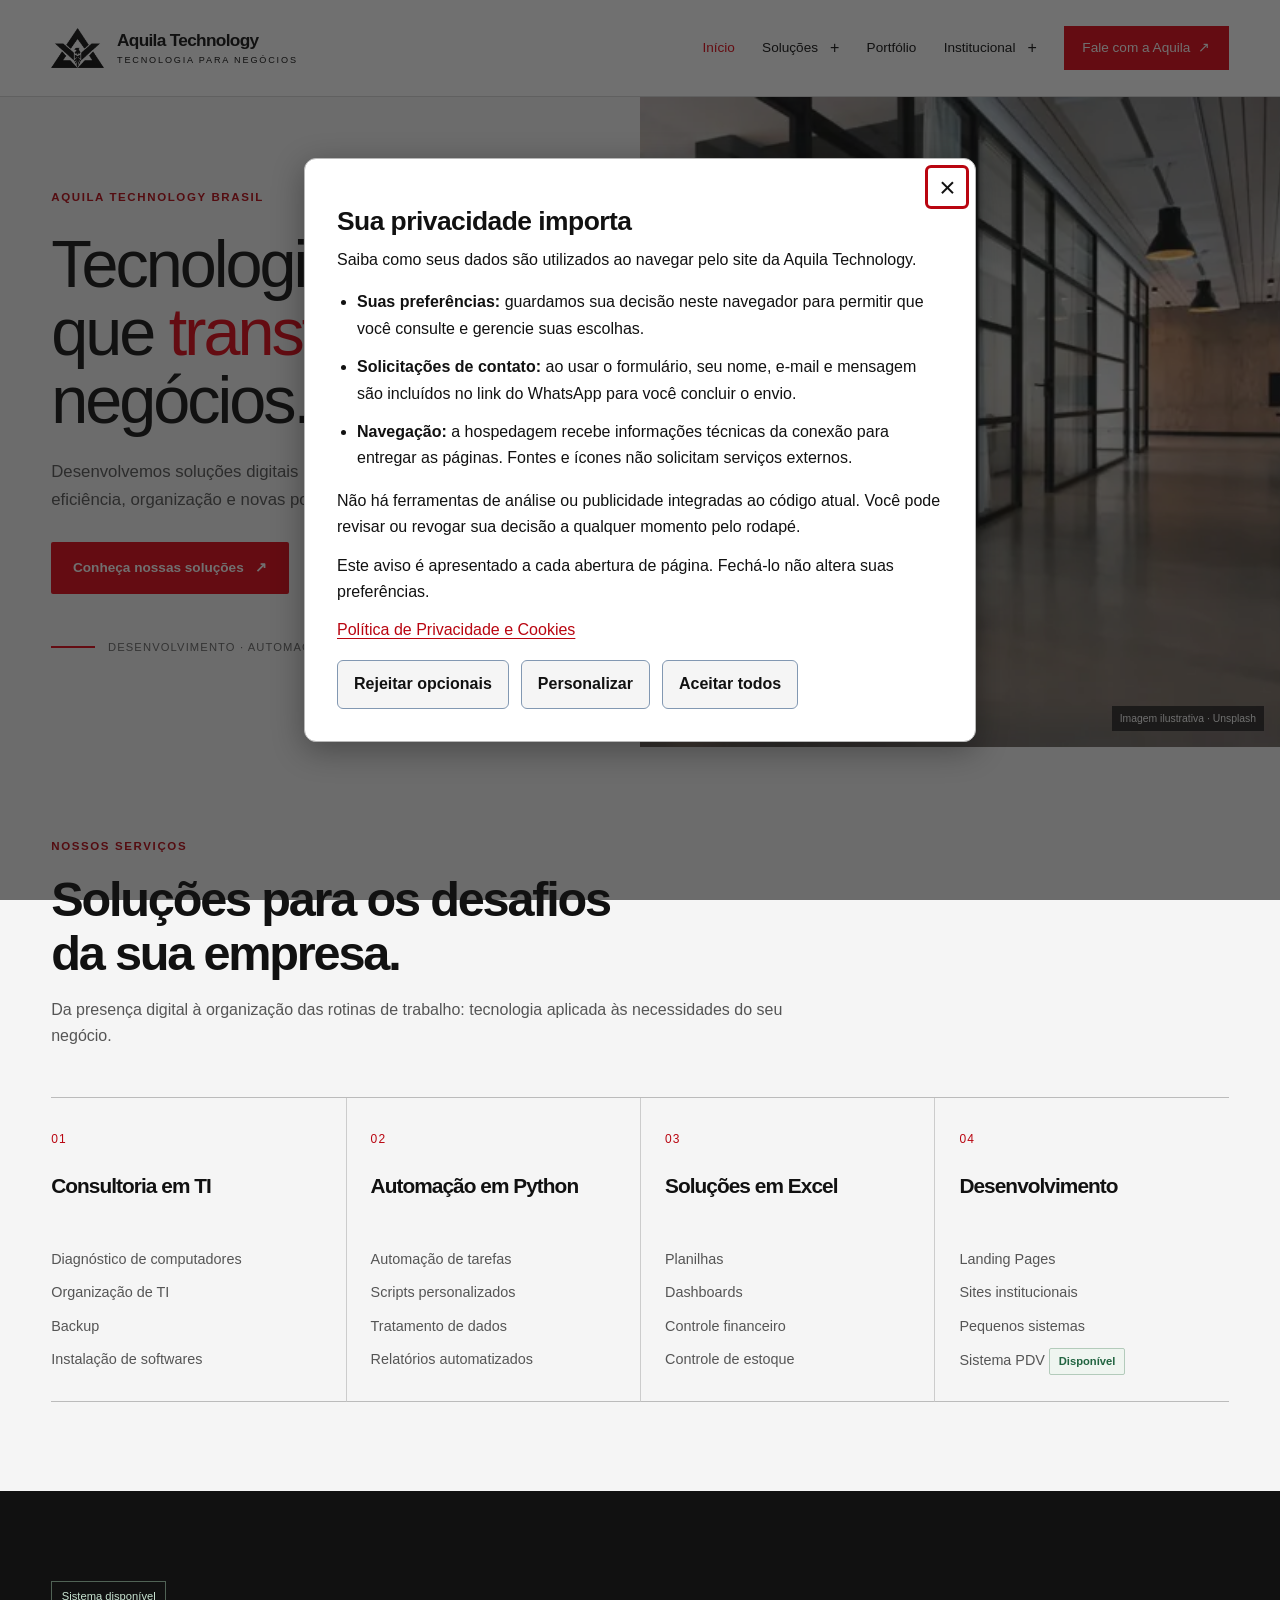
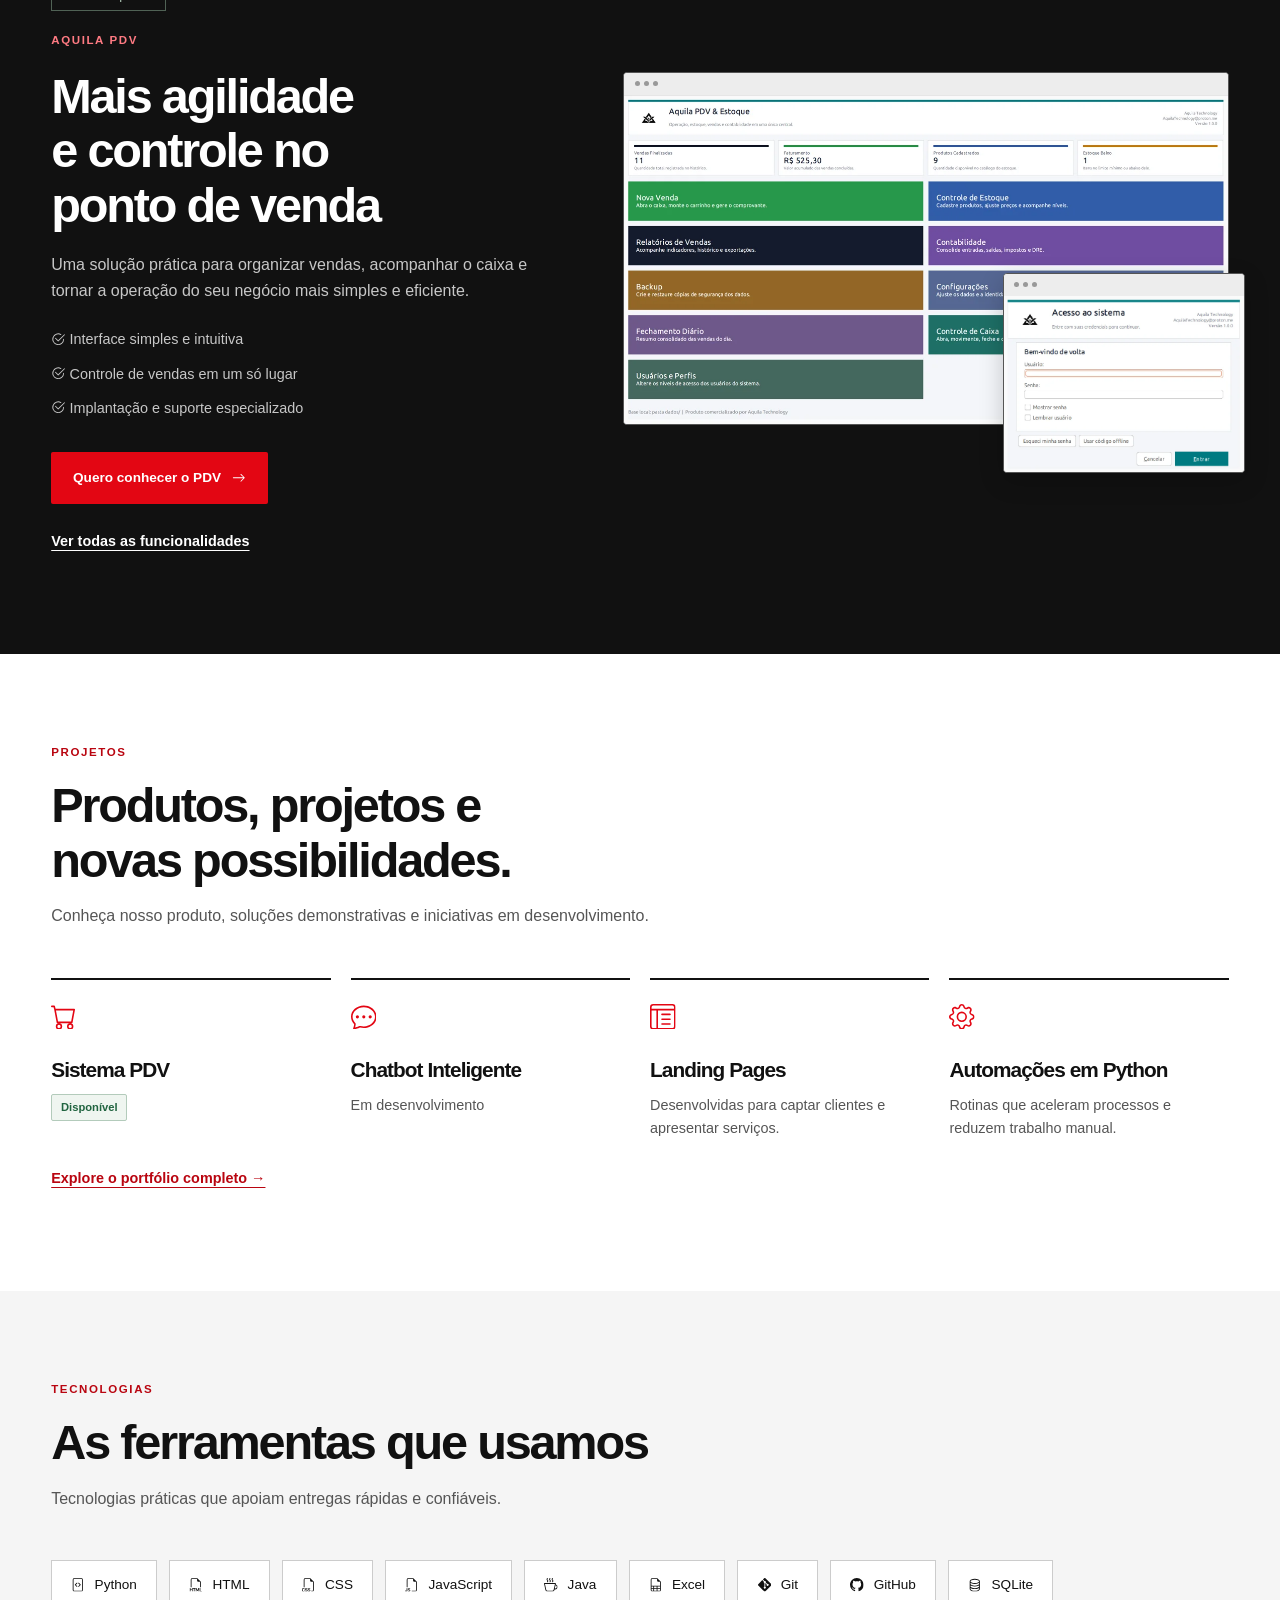
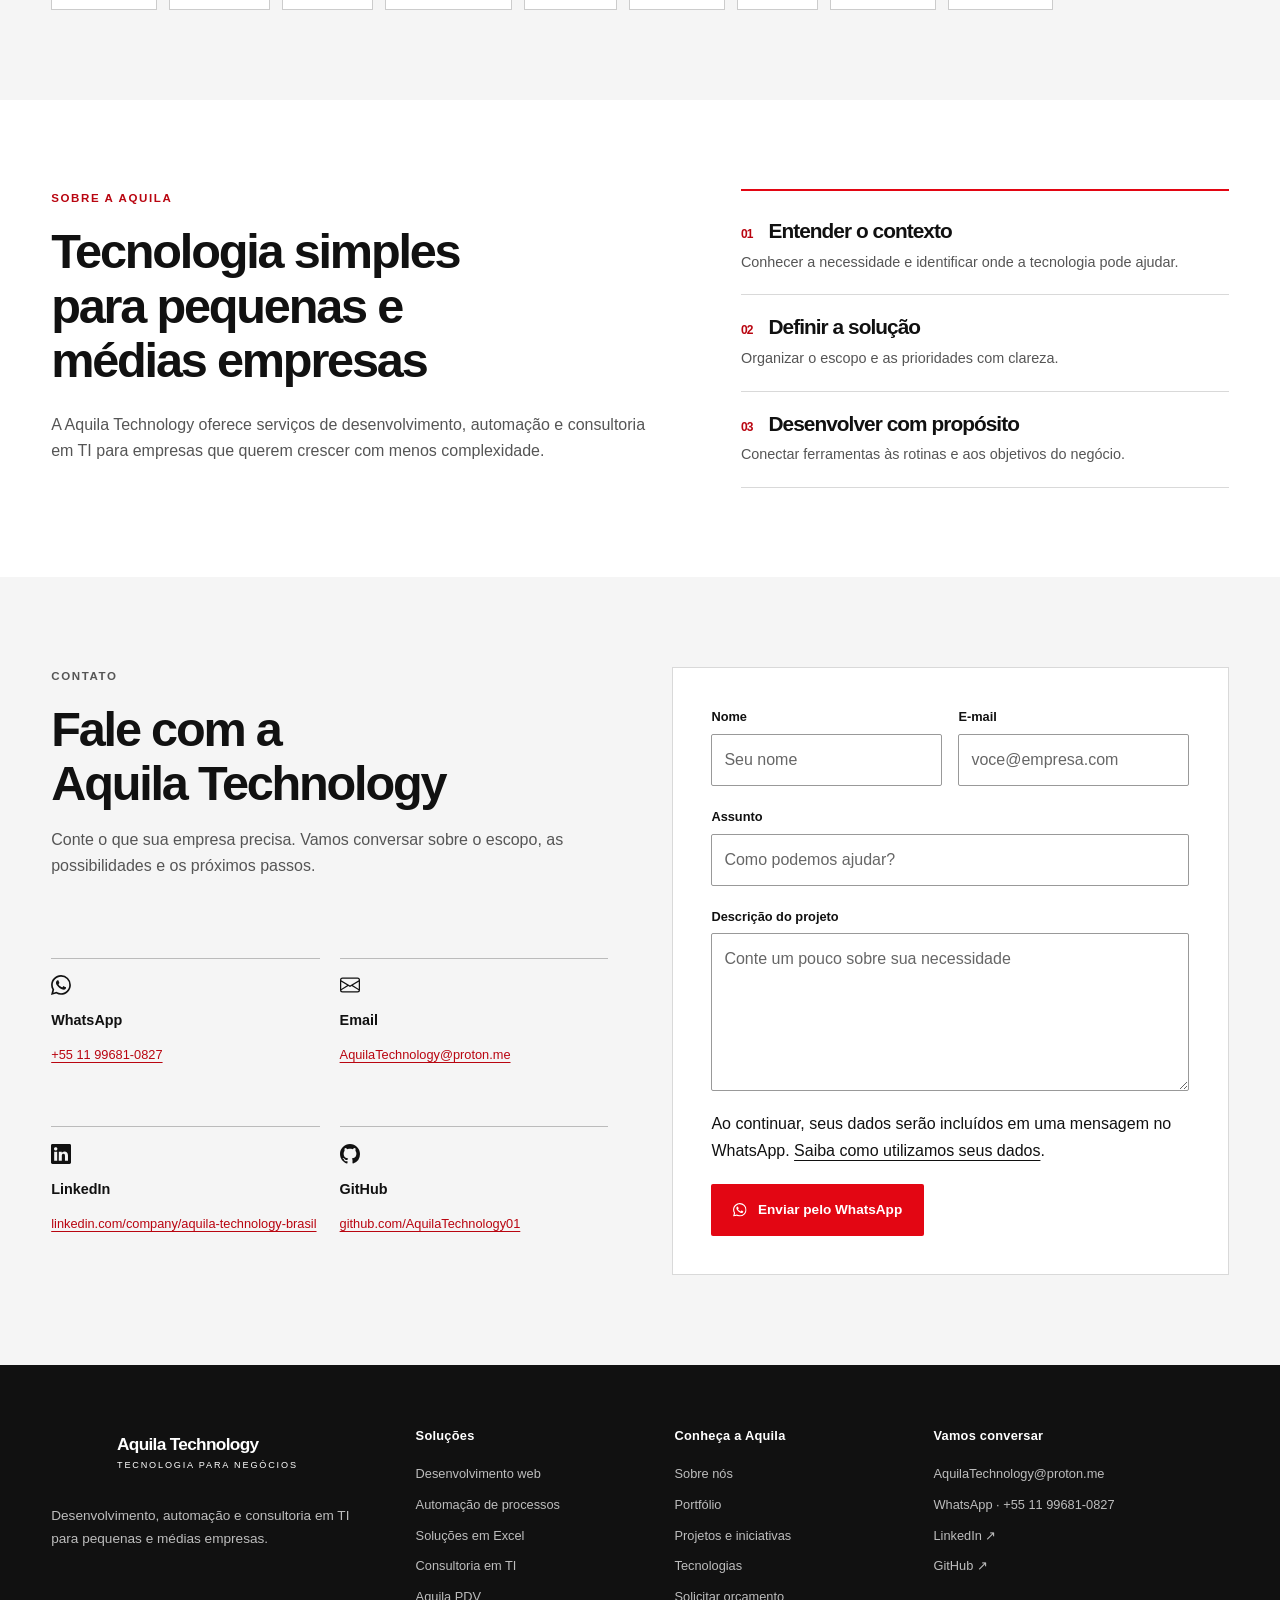
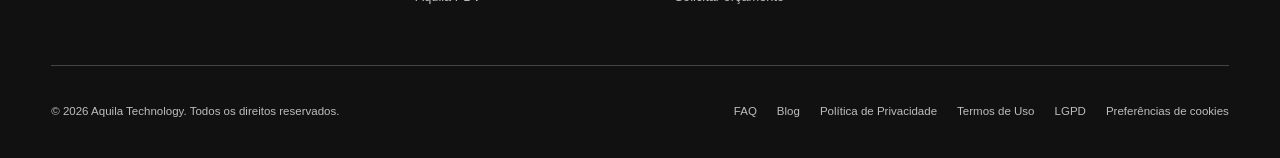
==== commit 006b523f: "chore: checkpoint corporate redesign before blue identity audit" ====
--- a/index.html
+++ b/index.html
@@ -1,25 +1,25 @@
 <!DOCTYPE html>
 <html lang="pt-br">
   <head>
-    <meta http-equiv="Content-Security-Policy" content="default-src 'self'; script-src 'self' 'sha256-0xNjrbvVfUrejJbK6FY9QIg0DWS9XgmprIjoVFK5pJ4='; style-src 'self' https://fonts.googleapis.com https://cdn.jsdelivr.net; font-src 'self' https://fonts.gstatic.com https://cdn.jsdelivr.net; img-src 'self'; connect-src 'self'; object-src 'none'; base-uri 'none'; form-action 'none'; frame-src 'none'" />
+    <meta http-equiv="Content-Security-Policy" content="default-src 'self'; script-src 'self' 'sha256-WiXmoa5aMWg2jyWxIUuYZ5ZFmEW6e2FeTus1GADdu38='; style-src 'self'; font-src 'self'; img-src 'self'; connect-src 'self'; object-src 'none'; base-uri 'none'; form-action 'none'; frame-src 'none'" />
     <meta name="referrer" content="strict-origin-when-cross-origin" />
     <meta charset="UTF-8" />
     <meta name="viewport" content="width=device-width, initial-scale=1.0" />
     <meta
       name="description"
-      content="Aquila Tecnology oferece soluções em tecnologia para pequenas e médias empresas, com foco em desenvolvimento, automação e consultoria em TI."
+      content="Aquila Technology oferece soluções em tecnologia para pequenas e médias empresas, com foco em desenvolvimento, automação e consultoria em TI."
     />
-    <meta name="theme-color" content="#081123" />
+    <meta name="theme-color" content="#E30613" />
     <meta property="og:type" content="website" />
     <meta property="og:locale" content="pt_BR" />
-    <meta property="og:title" content="Desenvolvimento de Sites e Software | Aquila Tecnology" />
+    <meta property="og:title" content="Desenvolvimento de Sites e Software | Aquila Technology" />
     <meta property="og:description" content="Software, automações, consultoria em TI e sistema PDV para pequenas e médias empresas." />
     <meta property="og:image" content="https://www.aquilatechnology.com.br/src/img/logo/logo-branco.png" />
     <script type="application/ld+json">
 {
   "@context": "https://schema.org",
   "@type": "Organization",
-  "name": "Aquila Tecnology",
+  "name": "Aquila Technology",
   "email": "AquilaTechnology@proton.me",
   "telephone": "+55 11 99681-0827",
   "sameAs": [
@@ -31,13 +31,9 @@
   "@id": "https://www.aquilatechnology.com.br/#organization"
 }
     </script>
-    <title>Desenvolvimento de Sites e Software | Aquila Tecnology</title>
+    <title>Desenvolvimento de Sites e Software | Aquila Technology</title>
     <link rel="icon" type="image/png" href="src/img/logo/favicon.png" />
-    <link rel="preconnect" href="https://fonts.googleapis.com">
-    <link rel="preconnect" href="https://fonts.gstatic.com" crossorigin>
-    <link href="https://fonts.googleapis.com/css2?family=Inter:wght@400;500;600;700;800&display=swap" rel="stylesheet">
     <link rel="stylesheet" href="styles.css" />
-    <link rel="stylesheet" href="https://cdn.jsdelivr.net/npm/bootstrap-icons@1.11.3/font/bootstrap-icons.css" />
     <link rel="canonical" href="https://www.aquilatechnology.com.br/" />
     <meta property="og:url" content="https://www.aquilatechnology.com.br/" />
     <link rel="stylesheet" href="/src/consent.css" />
@@ -47,57 +43,64 @@
     <!-- Cabeçalho fixo e navegação principal -->
     <header>
       <div class="navbar container">
-        <a class="brand" href="#" aria-label="Aquila Tecnology — início">
-          <img src="src/img/logo/logo-branco.png" alt="Logo Aquila Tecnology" />
-          <span>Aquila Tecnology</span>
+        <a class="brand" href="/index.html" aria-label="Aquila Technology — início">
+          <img src="/src/img/optimized/logo-preto.webp" alt="Símbolo Aquila Technology" width="53" height="48" />
+          <span>Aquila Technology<small>Tecnologia para negócios</small></span>
         </a>
-
-        <button class="menu-toggle" type="button" aria-expanded="false" aria-controls="main-navigation" aria-label="Abrir menu">
-          <i class="bi bi-list" aria-hidden="true"></i>
-        </button>
+        <button class="menu-toggle" type="button" aria-expanded="false" aria-controls="main-navigation" aria-label="Abrir menu"><i aria-hidden="true"></i></button>
         <nav id="main-navigation" class="nav-links" aria-label="Navegação principal">
+          <a href="/index.html" aria-current="page">Início</a>
+          <details><summary>Soluções</summary><div class="nav-submenu">
+            <a href="/index.html#servicos">Serviços de tecnologia</a>
+            <a href="/pdv.html">Sistema Aquila PDV</a>
+            <a href="/index.html#projetos">Projetos e iniciativas</a>
+          </div></details>
           <a href="/portfolio/">Portfólio</a>
-          <a href="#"><i class="bi bi-house-door" aria-hidden="true"></i> Home</a>
-          <a href="#servicos"><i class="bi bi-grid" aria-hidden="true"></i> Serviços</a>
-          <a href="#pdv"><i class="bi bi-display" aria-hidden="true"></i> Sistema PDV</a>
-          <a href="#projetos"><i class="bi bi-folder2-open" aria-hidden="true"></i> Projetos</a>
-          <a href="#tecnologias"><i class="bi bi-code-slash" aria-hidden="true"></i> Tecnologias</a>
-          <a href="#sobre"><i class="bi bi-building" aria-hidden="true"></i> Sobre</a>
-          <a href="#contato"><i class="bi bi-chat-dots" aria-hidden="true"></i> Contato</a>
+          <details><summary>Institucional</summary><div class="nav-submenu">
+            <a href="/index.html#sobre">Sobre a Aquila</a>
+            <a href="/index.html#tecnologias">Tecnologias</a>
+            <a href="/FAQ.html">Perguntas frequentes</a>
+            <a href="/blog.html">Blog</a>
+          </div></details>
+          <a class="nav-contact" href="/index.html#contato">Fale com a Aquila <span aria-hidden="true">↗</span></a>
         </nav>
       </div>
     </header>
 
     <main id="conteudo">
       <!-- Apresentação principal com chamada para orçamento -->
-      <section class="hero">
-        <div class="hero-copy container reveal">
-          <span class="eyebrow">Tecnologia que simplifica resultados</span>
-          <h1>Desenvolvimento de sites, sistemas e automação para sua empresa.</h1>
-          <p>
-            Desenvolvemos software, automações e oferecemos consultoria em TI para pequenas e médias empresas de forma prática e objetiva.
-          </p>
-
-          <div class="hero-actions">
-            <a class="btn btn-primary" href="#contato">Solicitar orçamento <i class="bi bi-arrow-right" aria-hidden="true"></i></a>
-            <a class="btn btn-secondary" href="#servicos">Conheça nossos serviços</a>
-          </div>
-        </div>
-      </section>
-
-      <!-- Serviços oferecidos pela Aquila Tecnology -->
+      <section class="hero home-hero" aria-labelledby="home-title">
+        <div class="container hero-grid">
+          <div class="hero-copy">
+            <span class="eyebrow">Aquila Technology Brasil</span>
+            <h1 id="home-title">Tecnologia que <em>transforma</em> negócios.</h1>
+            <p>Desenvolvemos soluções digitais para empresas que buscam eficiência, organização e novas possibilidades de crescimento.</p>
+            <div class="hero-actions">
+              <a class="btn btn-primary" href="#servicos">Conheça nossas soluções <span aria-hidden="true">↗</span></a>
+              <a class="text-link" href="#contato">Fale com um especialista <span aria-hidden="true">→</span></a>
+            </div>
+            <span class="hero-index">DESENVOLVIMENTO · AUTOMAÇÃO · CONSULTORIA</span>
+          </div>
+          <figure class="hero-visual">
+            <img src="src/img/optimized/office-1024.webp" srcset="src/img/optimized/office-640.webp 640w, src/img/optimized/office-1024.webp 1024w, src/img/optimized/office-1600.webp 1600w" sizes="(max-width: 767px) 92vw, 50vw" alt="Ambiente de trabalho contemporâneo com mesas e luz natural" width="1600" height="1068" fetchpriority="high" />
+            <figcaption>Imagem ilustrativa · Unsplash</figcaption>
+          </figure>
+        </div>
+      </section>
+
+      <!-- Serviços oferecidos pela Aquila Technology -->
       <section id="servicos" class="section-light">
         <div class="container">
           <div class="section-title reveal">
             <p class="eyebrow">Nossos serviços</p>
-            <h2>Serviços essenciais para o seu negócio</h2>
-            <p>Quatro categorias claras para atender suas necessidades em tecnologia.</p>
+            <h2>Soluções para os desafios<br />da sua empresa.</h2>
+            <p>Da presença digital à organização das rotinas de trabalho: tecnologia aplicada às necessidades do seu negócio.</p>
           </div>
 
           <div class="cards">
             <article class="card reveal">
               <div class="card-header">
-                <i class="card-icon bi bi-gear-wide-connected" aria-hidden="true"></i>
+                <span class="service-number" aria-hidden="true">01</span>
                 <h3>Consultoria em TI</h3>
               </div>
               <ul>
@@ -110,7 +113,7 @@
 
             <article class="card reveal">
               <div class="card-header">
-                <i class="card-icon bi bi-code-slash" aria-hidden="true"></i>
+                <span class="service-number" aria-hidden="true">02</span>
                 <h3>Automação em Python</h3>
               </div>
               <ul>
@@ -123,7 +126,7 @@
 
             <article class="card reveal">
               <div class="card-header">
-                <i class="card-icon bi bi-file-earmark-spreadsheet" aria-hidden="true"></i>
+                <span class="service-number" aria-hidden="true">03</span>
                 <h3>Soluções em Excel</h3>
               </div>
               <ul>
@@ -136,7 +139,7 @@
 
             <article class="card reveal">
               <div class="card-header">
-                <i class="card-icon bi bi-laptop" aria-hidden="true"></i>
+                <span class="service-number" aria-hidden="true">04</span>
                 <h3>Desenvolvimento</h3>
               </div>
               <ul>
@@ -161,21 +164,21 @@
               Uma solução prática para organizar vendas, acompanhar o caixa e tornar a operação do seu negócio mais simples e eficiente.
             </p>
             <ul class="pdv-benefits">
-              <li><i class="bi bi-check2-circle" aria-hidden="true"></i> Interface simples e intuitiva</li>
-              <li><i class="bi bi-check2-circle" aria-hidden="true"></i> Controle de vendas em um só lugar</li>
-              <li><i class="bi bi-check2-circle" aria-hidden="true"></i> Implantação e suporte especializado</li>
+              <li><svg class="bi bi-check2-circle" aria-hidden="true" focusable="false"><use href="/src/img/icons.svg#check2-circle"></use></svg> Interface simples e intuitiva</li>
+              <li><svg class="bi bi-check2-circle" aria-hidden="true" focusable="false"><use href="/src/img/icons.svg#check2-circle"></use></svg> Controle de vendas em um só lugar</li>
+              <li><svg class="bi bi-check2-circle" aria-hidden="true" focusable="false"><use href="/src/img/icons.svg#check2-circle"></use></svg> Implantação e suporte especializado</li>
             </ul>
-            <a class="btn btn-primary" href="#contato">Quero conhecer o PDV <i class="bi bi-arrow-right" aria-hidden="true"></i></a>
+            <a class="btn btn-primary" href="#contato">Quero conhecer o PDV <svg class="bi bi-arrow-right" aria-hidden="true" focusable="false"><use href="/src/img/icons.svg#arrow-right"></use></svg></a>
             <a class="text-link" href="pdv.html">Ver todas as funcionalidades</a>
           </div>
           <div class="pdv-showcase reveal" aria-label="Telas do sistema Aquila PDV">
             <div class="pdv-window pdv-window-main">
               <div class="window-bar"><span></span><span></span><span></span></div>
-              <img src="src/img/PDV/home" alt="Tela principal do sistema Aquila PDV" loading="lazy" />
+              <img src="src/img/optimized/pdv-home.webp" alt="Tela principal do sistema Aquila PDV" loading="lazy" width="1853" height="1012" />
             </div>
             <div class="pdv-window pdv-window-secondary">
               <div class="window-bar"><span></span><span></span><span></span></div>
-              <img src="src/img/PDV/login" alt="Tela de acesso do sistema Aquila PDV" loading="lazy" />
+              <img src="src/img/optimized/pdv-login.webp" alt="Tela de acesso do sistema Aquila PDV" loading="lazy" width="674" height="495" />
             </div>
           </div>
         </div>
@@ -186,32 +189,33 @@
         <div class="container">
           <div class="section-title reveal">
             <p class="eyebrow">Projetos</p>
-            <h2>O que já estamos desenvolvendo</h2>
-            <p>Projetos reais e iniciativas que já mostram nossa capacidade técnica.</p>
+            <h2>Produtos, projetos e<br />novas possibilidades.</h2>
+            <p>Conheça nosso produto, soluções demonstrativas e iniciativas em desenvolvimento.</p>
           </div>
 
           <div class="project-grid">
             <article class="project-card reveal">
-              <i class="project-icon bi bi-cart" aria-hidden="true"></i>
+              <svg class="project-icon bi bi-cart" aria-hidden="true" focusable="false"><use href="/src/img/icons.svg#cart"></use></svg>
               <h3>Sistema PDV</h3>
               <p><span class="tag tag-success">Disponível</span></p>
             </article>
             <article class="project-card reveal">
-              <i class="project-icon bi bi-chat-dots" aria-hidden="true"></i>
+              <svg class="project-icon bi bi-chat-dots" aria-hidden="true" focusable="false"><use href="/src/img/icons.svg#chat-dots"></use></svg>
               <h3>Chatbot Inteligente</h3>
               <p>Em desenvolvimento</p>
             </article>
             <article class="project-card reveal">
-              <i class="project-icon bi bi-layout-text-window-reverse" aria-hidden="true"></i>
+              <svg class="project-icon bi bi-layout-text-window-reverse" aria-hidden="true" focusable="false"><use href="/src/img/icons.svg#layout-text-window-reverse"></use></svg>
               <h3>Landing Pages</h3>
               <p>Desenvolvidas para captar clientes e apresentar serviços.</p>
             </article>
             <article class="project-card reveal">
-              <i class="project-icon bi bi-gear" aria-hidden="true"></i>
+              <svg class="project-icon bi bi-gear" aria-hidden="true" focusable="false"><use href="/src/img/icons.svg#gear"></use></svg>
               <h3>Automações em Python</h3>
               <p>Rotinas que aceleram processos e reduzem trabalho manual.</p>
             </article>
           </div>
+          <a class="text-link" href="/portfolio/">Explore o portfólio completo →</a>
         </div>
       </section>
 
@@ -225,15 +229,15 @@
           </div>
 
           <div class="tech-grid reveal">
-            <span class="tech-item"><i class="bi bi-file-code" aria-hidden="true"></i> Python</span>
-            <span class="tech-item"><i class="bi bi-filetype-html" aria-hidden="true"></i> HTML</span>
-            <span class="tech-item"><i class="bi bi-filetype-css" aria-hidden="true"></i> CSS</span>
-            <span class="tech-item"><i class="bi bi-filetype-js" aria-hidden="true"></i> JavaScript</span>
-            <span class="tech-item"><i class="bi bi-cup-hot" aria-hidden="true"></i> Java</span>
-            <span class="tech-item"><i class="bi bi-file-earmark-spreadsheet" aria-hidden="true"></i> Excel</span>
-            <span class="tech-item"><i class="bi bi-git" aria-hidden="true"></i> Git</span>
-            <span class="tech-item"><i class="bi bi-github" aria-hidden="true"></i> GitHub</span>
-            <span class="tech-item"><i class="bi bi-database" aria-hidden="true"></i> SQLite</span>
+            <span class="tech-item"><svg class="bi bi-file-code" aria-hidden="true" focusable="false"><use href="/src/img/icons.svg#file-code"></use></svg> Python</span>
+            <span class="tech-item"><svg class="bi bi-filetype-html" aria-hidden="true" focusable="false"><use href="/src/img/icons.svg#filetype-html"></use></svg> HTML</span>
+            <span class="tech-item"><svg class="bi bi-filetype-css" aria-hidden="true" focusable="false"><use href="/src/img/icons.svg#filetype-css"></use></svg> CSS</span>
+            <span class="tech-item"><svg class="bi bi-filetype-js" aria-hidden="true" focusable="false"><use href="/src/img/icons.svg#filetype-js"></use></svg> JavaScript</span>
+            <span class="tech-item"><svg class="bi bi-cup-hot" aria-hidden="true" focusable="false"><use href="/src/img/icons.svg#cup-hot"></use></svg> Java</span>
+            <span class="tech-item"><svg class="bi bi-file-earmark-spreadsheet" aria-hidden="true" focusable="false"><use href="/src/img/icons.svg#file-earmark-spreadsheet"></use></svg> Excel</span>
+            <span class="tech-item"><svg class="bi bi-git" aria-hidden="true" focusable="false"><use href="/src/img/icons.svg#git"></use></svg> Git</span>
+            <span class="tech-item"><svg class="bi bi-github" aria-hidden="true" focusable="false"><use href="/src/img/icons.svg#github"></use></svg> GitHub</span>
+            <span class="tech-item"><svg class="bi bi-database" aria-hidden="true" focusable="false"><use href="/src/img/icons.svg#database"></use></svg> SQLite</span>
           </div>
         </div>
       </section>
@@ -245,8 +249,13 @@
             <p class="eyebrow">Sobre a Aquila</p>
             <h2>Tecnologia simples para pequenas e médias empresas</h2>
             <p>
-              A Aquila Tecnology oferece serviços de desenvolvimento, automação e consultoria em TI para empresas que querem crescer com menos complexidade.
+              A Aquila Technology oferece serviços de desenvolvimento, automação e consultoria em TI para empresas que querem crescer com menos complexidade.
             </p>
+          </div>
+          <div class="about-method" aria-label="Como trabalhamos">
+            <div><h3><span>01</span>Entender o contexto</h3><p>Conhecer a necessidade e identificar onde a tecnologia pode ajudar.</p></div>
+            <div><h3><span>02</span>Definir a solução</h3><p>Organizar o escopo e as prioridades com clareza.</p></div>
+            <div><h3><span>03</span>Desenvolver com propósito</h3><p>Conectar ferramentas às rotinas e aos objetivos do negócio.</p></div>
           </div>
         </div>
       </section>
@@ -256,28 +265,28 @@
         <div class="container contact-section reveal">
           <div>
             <p class="eyebrow">Contato</p>
-            <h2>Fale com a Aquila Tecnology</h2>
-            <p>Estamos prontos para tirar dúvidas, enviar orçamento e iniciar seu projeto.</p>
+            <h2>Fale com a Aquila Technology</h2>
+            <p>Conte o que sua empresa precisa. Vamos conversar sobre o escopo, as possibilidades e os próximos passos.</p>
           </div>
 
           <div class="contact-grid">
             <div class="contact-item">
-              <i class="contact-icon bi bi-whatsapp" aria-hidden="true"></i>
+              <svg class="contact-icon bi bi-whatsapp" aria-hidden="true" focusable="false"><use href="/src/img/icons.svg#whatsapp"></use></svg>
               <strong>WhatsApp</strong>
               <a href="https://wa.me/5511996810827" target="_blank" rel="noopener noreferrer">+55 11 99681-0827</a>
             </div>
             <div class="contact-item">
-              <i class="contact-icon bi bi-envelope" aria-hidden="true"></i>
+              <svg class="contact-icon bi bi-envelope" aria-hidden="true" focusable="false"><use href="/src/img/icons.svg#envelope"></use></svg>
               <strong>Email</strong>
               <a href="mailto:AquilaTechnology@proton.me" target="_blank" rel="noopener noreferrer">AquilaTechnology@proton.me</a>
             </div>
             <div class="contact-item">
-              <i class="contact-icon bi bi-linkedin" aria-hidden="true"></i>
+              <svg class="contact-icon bi bi-linkedin" aria-hidden="true" focusable="false"><use href="/src/img/icons.svg#linkedin"></use></svg>
               <strong>LinkedIn</strong>
               <a href="https://www.linkedin.com/company/aquila-technology-brasil" target="_blank" rel="noopener noreferrer">linkedin.com/company/aquila-technology-brasil</a>
             </div>
             <div class="contact-item">
-              <i class="contact-icon bi bi-github" aria-hidden="true"></i>
+              <svg class="contact-icon bi bi-github" aria-hidden="true" focusable="false"><use href="/src/img/icons.svg#github"></use></svg>
               <strong>GitHub</strong>
               <a href="https://github.com/AquilaTechnology01" target="_blank" rel="noopener noreferrer">github.com/AquilaTechnology01</a>
             </div>
@@ -302,8 +311,9 @@
               <label for="mensagem">Descrição do projeto</label>
               <textarea id="mensagem" name="mensagem" placeholder="Conte um pouco sobre sua necessidade" rows="5" minlength="20" required></textarea>
             </div>
+            <p class="portfolio-note">Ao continuar, seus dados serão incluídos em uma mensagem no WhatsApp. <a href="/privacidade.html#cookies">Saiba como utilizamos seus dados</a>.</p>
             <p id="form-status" class="form-status" role="status" aria-live="polite"></p>
-            <button type="submit" class="btn btn-primary btn-large"><i class="bi bi-whatsapp" aria-hidden="true"></i> Enviar pelo WhatsApp</button>
+            <button type="submit" class="btn btn-primary btn-large"><svg class="bi bi-whatsapp" aria-hidden="true" focusable="false"><use href="/src/img/icons.svg#whatsapp"></use></svg> Enviar pelo WhatsApp</button>
           </form>
         </div>
       </section>
@@ -311,14 +321,19 @@
 
     <!-- Rodapé e páginas institucionais -->
     <footer>
+      <div class="container footer-main">
+        <div class="footer-brand">
+          <a class="brand" href="/index.html"><img src="/src/img/optimized/logo-branco.webp" alt="Símbolo Aquila Technology" width="53" height="48" loading="lazy" /><span>Aquila Technology<small>Tecnologia para negócios</small></span></a>
+          <p>Desenvolvimento, automação e consultoria em TI para pequenas e médias empresas.</p>
+        </div>
+        <div><h2>Soluções</h2><a href="/index.html#servicos">Desenvolvimento web</a><a href="/index.html#servicos">Automação de processos</a><a href="/index.html#servicos">Soluções em Excel</a><a href="/index.html#servicos">Consultoria em TI</a><a href="/pdv.html">Aquila PDV</a></div>
+        <div><h2>Conheça a Aquila</h2><a href="/index.html#sobre">Sobre nós</a><a href="/portfolio/">Portfólio</a><a href="/index.html#projetos">Projetos e iniciativas</a><a href="/index.html#tecnologias">Tecnologias</a><a href="/index.html#contato">Solicitar orçamento</a></div>
+        <div><h2>Vamos conversar</h2><a href="mailto:AquilaTechnology@proton.me">AquilaTechnology@proton.me</a><a href="https://wa.me/5511996810827" target="_blank" rel="noopener noreferrer">WhatsApp · +55 11 99681-0827</a><a href="https://www.linkedin.com/company/aquila-technology-brasil" target="_blank" rel="noopener noreferrer">LinkedIn ↗</a><a href="https://github.com/AquilaTechnology01" target="_blank" rel="noopener noreferrer">GitHub ↗</a></div>
+      </div>
       <div class="container footer-content">
-        <p>© <span data-current-year>2026</span> Aquila Tecnology. Todos os direitos reservados.</p>
+        <p>© <span data-current-year>2026</span> Aquila Technology. Todos os direitos reservados.</p>
         <nav class="footer-links" aria-label="Informações legais e recursos">
-          <a href="FAQ.html">FAQ</a>
-          <a href="blog.html">Blog</a>
-          <a href="privacidade.html">Política de Privacidade</a>
-          <a href="termos.html">Termos de Uso</a>
-          <a href="lgpd.html">LGPD</a>
+          <a href="/FAQ.html">FAQ</a><a href="/blog.html">Blog</a><a href="/privacidade.html">Política de Privacidade</a><a href="/termos.html">Termos de Uso</a><a href="/lgpd.html">LGPD</a>
           <button type="button" class="cookie-settings" data-cookie-open>Preferências de cookies</button>
         </nav>
       </div>
@@ -333,12 +348,12 @@
       <ul class="cookie-data-details">
         <li><strong>Suas preferências:</strong> guardamos sua decisão neste navegador para permitir que você consulte e gerencie suas escolhas.</li>
         <li><strong>Solicitações de contato:</strong> ao usar o formulário, seu nome, e-mail e mensagem são incluídos no link do WhatsApp para você concluir o envio.</li>
-        <li><strong>Serviços externos:</strong> fontes e ícones são carregados pelo Google Fonts e jsDelivr, que recebem informações técnicas da conexão.</li>
+        <li><strong>Navegação:</strong> a hospedagem recebe informações técnicas da conexão para entregar as páginas. Fontes e ícones não solicitam serviços externos.</li>
       </ul>
       <p>Não há ferramentas de análise ou publicidade integradas ao código atual. Você pode revisar ou revogar sua decisão a qualquer momento pelo rodapé.</p>
       <p>Este aviso é apresentado a cada abertura de página. Fechá-lo não altera suas preferências.</p>
       <a href="/privacidade.html#cookies">Política de Privacidade e Cookies</a>
-      <button type="button" class="cookie-dismiss" data-cookie-dismiss aria-label="Fechar aviso de privacidade">×</button>
+      <button type="button" class="cookie-dismiss" data-cookie-dismiss autofocus aria-label="Fechar aviso de privacidade">×</button>
       <div class="cookie-actions">
         <button type="button" class="cookie-button" data-cookie-action="reject">Rejeitar opcionais</button>
         <button type="button" class="cookie-button" data-cookie-open>Personalizar</button>
--- a/styles.css
+++ b/styles.css
@@ -1,902 +1,245 @@
+/* Aquila — tokens corporativos e componentes compartilhados. */
 :root {
-  /* Cores e tokens visuais reutilizados em todo o site */
-  --bg: #081123;
-  --surface: #0f1a35;
-  --surface-soft: #111d3b;
-  --primary: #77d9ed;
-  --secondary: #97b4d9;
-  --text: #f3f5fb;
-  --muted: #a9b7cd;
-  --white: #ffffff;
-  --border: rgba(255, 255, 255, 0.09);
-  --success: #a5c9bb;
-  --radius: 12px;
-  --shadow: 0 8px 24px rgba(0, 0, 0, 0.12);
+  --bg: #fff; --surface: #f5f5f5; --surface-soft: #ededed;
+  --primary: #e30613; --secondary: #b90510; --text: #111; --muted: #555;
+  --white: #fff; --border: #d9d9d9; --success: #216440; --radius: 4px;
+  --space-1: .5rem; --space-2: 1rem; --space-3: 1.5rem; --space-4: 2rem;
+  --space-section: clamp(3.5rem, 7vw, 7rem); --shadow: 0 8px 24px #11111108;
+}
+* { box-sizing: border-box; margin: 0; padding: 0; }
+html { scroll-behavior: smooth; scroll-padding-top: 110px; }
+body { font-family: Arial, Helvetica, sans-serif; color: var(--text); background: var(--bg); line-height: 1.65; -webkit-font-smoothing: antialiased; }
+img { max-width: 100%; display: block; }
+a { color: inherit; text-underline-offset: .25em; }
+button, input, textarea, summary { font: inherit; }
+button, summary { cursor: pointer; }
+:focus-visible { outline: 3px solid var(--primary); outline-offset: 4px; }
+[hidden] { display: none !important; }
+h1, h2, h3 { line-height: 1.12; letter-spacing: -.045em; text-wrap: balance; }
+h2 { font-size: clamp(2rem, 3.8vw, 3.5rem); font-weight: 600; }
+h3 { font-size: 1.3rem; font-weight: 600; }
+.container { width: min(1280px, calc(100% - clamp(2rem, 8vw, 8rem))); margin-inline: auto; }
+section { padding-block: var(--space-section); }
+.section-light { background: var(--surface); }
+.eyebrow { display: block; color: var(--secondary); font-size: .72rem; font-weight: 700; letter-spacing: .14em; text-transform: uppercase; }
+.skip-link { position: fixed; top: 1rem; left: 1rem; z-index: 100; transform: translateY(-200%); background: #111; color: #fff; padding: .7rem 1rem; }
+.skip-link:focus { transform: none; }
+/* Cabeçalho e menus nativos: usáveis também sem JavaScript. */
+header { position: sticky; top: 0; z-index: 30; background: #fff; border-bottom: 1px solid var(--border); }
+.navbar { display: flex; align-items: center; justify-content: space-between; gap: 2rem; min-height: 96px; }
+.brand { display: inline-flex; align-items: center; gap: .8rem; text-decoration: none; flex-shrink: 0; }
+.brand img { width: 53px; height: 48px; object-fit: contain; }
+.brand span { font-size: 1.08rem; font-weight: 700; letter-spacing: -.04em; line-height: 1.1; }
+.brand small { display: block; margin-top: .35rem; font-size: .57rem; letter-spacing: .2em; font-weight: 400; text-transform: uppercase; }
+.nav-links { display: flex; align-items: center; gap: 1.7rem; font-size: .85rem; }
+.nav-links a, .nav-links summary { display: inline-flex; min-height: 44px; align-items: center; gap: .5rem; text-decoration: none; }
+.nav-links a:hover, .nav-links summary:hover, .nav-links a[aria-current=page] { color: var(--primary); }
+.nav-links summary { list-style: none; }
+.nav-links summary::-webkit-details-marker { display: none; }
+.nav-links summary::after { content: '+'; font-size: 1rem; margin-left: .25rem; }
+.nav-links details[open] > summary::after { content: '−'; }
+.nav-links details { position: relative; }
+.nav-submenu { position: absolute; top: calc(100% + 1rem); left: -1.25rem; min-width: 250px; padding: .75rem; background: #fff; border: 1px solid var(--border); box-shadow: var(--shadow); }
+.nav-submenu a { display: flex; padding: .5rem .75rem; }
+.nav-submenu a:hover { background: var(--surface); }
+.nav-links .nav-contact { padding: .65rem 1.15rem; background: var(--primary); color: #fff; }
+.nav-links .nav-contact:hover { background: var(--secondary); color: #fff; }
+.menu-toggle { display: none; background: #fff; border: 1px solid var(--border); width: 44px; height: 44px; color: #111; }
+.menu-toggle::before { content: '☰'; font-size: 1.3rem; }
+.menu-toggle[aria-expanded=true]::before { content: '×'; }
+.menu-toggle i { display: none; }
+/* Hero de composição editorial, foto ilustrativa e ações objetivas. */
+.hero { position: relative; background: #f5f5f5; }
+.home-hero { padding: 0; }
+.hero-grid { display: grid; grid-template-columns: 1fr 1fr; min-height: 650px; align-items: stretch; }
+.hero-copy { display: flex; flex-direction: column; justify-content: center; align-items: flex-start; padding-block: 5rem; padding-right: 3.5rem; gap: 1.5rem; }
+.hero h1 { max-width: 720px; font-size: clamp(2.8rem, 5.2vw, 5.2rem); font-weight: 500; line-height: 1.02; }
+.hero h1 em { font-style: normal; color: var(--primary); }
+.hero p { max-width: 520px; color: var(--muted); font-size: 1.05rem; }
+.hero-visual { position: relative; margin-right: calc((min(1280px, 100vw - clamp(2rem, 8vw, 8rem)) - 100vw) / 2); min-width: 0; }
+.hero-visual img { width: 100%; height: 100%; object-fit: cover; object-position: 55% center; }
+.hero-visual figcaption { position: absolute; bottom: 1rem; right: 1rem; font-size: .65rem; color: #fff; background: #111b; padding: .25rem .5rem; }
+.hero-index { display: flex; gap: .8rem; align-items: center; font-size: .7rem; color: #666; letter-spacing: .1em; margin-top: 1rem; }
+.hero-index::before { content: ''; width: 44px; height: 2px; background: var(--primary); }
+.hero-actions { display: flex; flex-wrap: wrap; align-items: center; gap: 1rem; }
+.btn { display: inline-flex; align-items: center; justify-content: center; gap: .7rem; min-height: 50px; padding: .85rem 1.3rem; border: 1px solid transparent; border-radius: 2px; text-decoration: none; font-size: .85rem; font-weight: 600; cursor: pointer; transition: background-color .15s, color .15s, border-color .15s; }
+.btn-primary { background: var(--primary); color: #fff; }
+.btn-primary:hover { background: var(--secondary); }
+.btn-secondary { color: var(--text); border-color: #aaa; background: transparent; }
+.btn-secondary:hover { background: var(--text); border-color: var(--text); color: #fff; }
+.btn:disabled { cursor: default; color: #666; border-color: #ccc; background: #f5f5f5; }
+.text-link { display: inline-flex; align-items: center; gap: .5rem; min-height: 44px; color: var(--secondary); font-size: .9rem; font-weight: 600; margin-top: 1rem; }
+.internal-hero { padding-block: clamp(3.5rem, 7vw, 6rem); border-bottom: 1px solid var(--border); }
+.internal-hero .hero-copy { padding: 0; }
+.internal-hero h1 { font-size: clamp(2.5rem, 5vw, 4.8rem); }
+/* Serviços e projetos: grades com ordem e divisórias. */
+.section-title { max-width: 760px; margin-bottom: 3rem; }
+.section-title h2 { margin-block: 1rem; }
+.section-title > p:not(.eyebrow) { color: var(--muted); }
+.cards { display: grid; grid-template-columns: repeat(4, minmax(0,1fr)); border-top: 1px solid #bbb; }
+.card { padding: 2rem 1.5rem 1rem 0; border-bottom: 1px solid #bbb; min-width: 0; }
+.card + .card { border-left: 1px solid #ccc; padding-left: 1.5rem; }
+.card-header { display: flex; flex-direction: column; gap: 1.5rem; margin-bottom: 1.5rem; }
+.card-icon { color: var(--primary); font-size: 1.8rem; }
+.card h3 { min-height: 2.4em; }
+.card ul { padding: 0; list-style: none; color: var(--muted); font-size: .9rem; }
+.card li { margin-bottom: .6rem; }
+.service-number { font-size: .75rem; letter-spacing: .1em; color: var(--secondary); }
+.service-link { margin-top: 1.5rem; }
+.tag { display: inline-block; padding: .2rem .55rem; font-size: .7rem; border: 1px solid #ccc; border-radius: 2px; font-weight: 600; }
+.tag-success { color: var(--success); border-color: #b3cbbb; background: #eff5f0; }
+.pdv-section { background: #111; color: #fff; }
+.pdv-layout { display: grid; grid-template-columns: .9fr 1.1fr; align-items: center; gap: clamp(2rem, 6vw, 6rem); }
+.pdv-copy .eyebrow { color: #ff7b83; }
+.pdv-copy h2 { margin-block: 1.2rem; }
+.pdv-copy > p:not(.eyebrow), .pdv-benefits { color: #c7c7c7; }
+.pdv-benefits { display: grid; gap: .65rem; list-style: none; margin-block: 1.5rem 2rem; font-size: .9rem; }
+.pdv-benefits i { color: #fff; margin-right: .5rem; }
+.availability { display: inline-block; color: #c8e4d1; font-size: .7rem; border: 1px solid #506255; padding: .3rem .6rem; margin-bottom: 1.25rem; }
+.pdv-copy .text-link { display: flex; color: #fff; }
+.pdv-showcase { position: relative; padding-bottom: 3rem; }
+.pdv-window { background: #fff; border: 1px solid #555; border-radius: 4px; overflow: hidden; }
+.pdv-window-main { width: 100%; }
+.pdv-window-secondary { position: absolute; width: 40%; right: -1rem; bottom: 0; box-shadow: 0 8px 24px #0003; }
+.pdv-window img { width: 100%; height: auto; }
+.window-bar { display: flex; gap: 4px; height: 22px; background: #ededed; align-items: center; padding-inline: .65rem; }
+.window-bar span { width: 5px; height: 5px; border-radius: 50%; background: #999; }
+.project-grid { display: grid; grid-template-columns: repeat(4,minmax(0,1fr)); gap: 1.25rem; }
+.project-card { min-width: 0; border-top: 2px solid #111; padding-top: 1.5rem; }
+.project-icon { font-size: 1.6rem; color: var(--primary); display: block; margin-bottom: 1.5rem; }
+.project-card p { color: var(--muted); margin-top: .75rem; font-size: .9rem; }
+.project-card img { width: 100%; aspect-ratio: 16/10; object-fit: cover; margin-bottom: 1.5rem; background: #f5f5f5; }
+.tech-grid { display: flex; flex-wrap: wrap; gap: .75rem; }
+.tech-item { display: inline-flex; align-items: center; gap: .6rem; padding: .8rem 1.2rem; border: 1px solid #ccc; font-size: .85rem; background: #fff; }
+.tech-item i { color: #555; }
+.about-section { display: grid; grid-template-columns: 1fr .8fr; gap: 5rem; align-items: start; }
+.about-copy h2 { margin-block: 1rem 1.5rem; }
+.about-copy p:not(.eyebrow) { color: var(--muted); max-width: 650px; }
+.about-method { padding-top: .5rem; border-top: 2px solid var(--primary); }
+.about-method div { padding-block: 1.25rem; border-bottom: 1px solid var(--border); }
+.about-method span { color: var(--secondary); font-size: .75rem; margin-right: 1rem; }
+.about-method p { color: var(--muted); font-size: .9rem; margin-top: .5rem; }
+/* Contato e formulários. */
+.contact-section { display: grid; grid-template-columns: 1fr 1fr; gap: 2rem 4rem; }
+.contact-section > div:first-child { grid-column: 1; }
+.contact-section h2 { margin-block: 1rem; }
+.contact-section > div > p { color: var(--muted); }
+.contact-grid { display: grid; grid-template-columns: 1fr 1fr; gap: 1.25rem; grid-column: 1; }
+.contact-item { min-width: 0; border-top: 1px solid #bbb; padding-block: 1rem; }
+.contact-item strong { display: block; margin-block: .5rem; font-size: .9rem; }
+.contact-item a { display: inline-block; overflow-wrap: anywhere; font-size: .8rem; color: var(--secondary); }
+.contact-icon { font-size: 1.25rem; }
+.contact-form { grid-column: 2; grid-row: 1 / 3; background: #fff; border: 1px solid var(--border); padding: clamp(1.25rem, 3vw, 2.5rem); display: grid; gap: 1.25rem; }
+.form-row { display: flex; gap: 1rem; }
+.form-field { display: grid; gap: .4rem; width: 100%; min-width: 0; }
+.form-field label { font-size: .8rem; font-weight: 600; }
+.contact-form input, .contact-form textarea { width: 100%; min-height: 48px; border: 1px solid #999; border-radius: 2px; padding: .75rem; background: #fff; color: #111; font: inherit; }
+.contact-form input::placeholder, .contact-form textarea::placeholder { color: #666; }
+.contact-form textarea { min-height: 140px; resize: vertical; }
+.contact-form :invalid:not(:placeholder-shown) { border-color: #b90510; }
+.contact-form .btn { justify-self: start; }
+.form-status { font-size: .85rem; }
+.form-status:empty { display: none; }
+.form-status.is-error { color: #b90510; }
+.form-status.is-success { color: var(--success); }
+/* Produto e conteúdo institucional. */
+.product-hero { background: #f5f5f5; }
+.product-hero-grid { display: grid; grid-template-columns: 1fr 1fr; gap: 4rem; align-items: center; }
+.product-copy h1 { font-size: clamp(2.5rem, 4.5vw, 4.5rem); margin-block: 1rem 1.5rem; }
+.product-copy > p:not(.eyebrow) { color: var(--muted); }
+.product-copy .hero-actions { margin-top: 2rem; }
+.product-preview { border: 1px solid #bbb; padding: .5rem; background: #fff; }
+.product-preview img { width: 100%; height: auto; }
+.feature-grid { display: grid; grid-template-columns: repeat(3,minmax(0,1fr)); gap: 2rem; }
+.feature-card { border-top: 1px solid #aaa; padding-block: 1.5rem; }
+.feature-card i { display: block; font-size: 1.6rem; color: var(--primary); margin-bottom: 1rem; }
+.feature-card p { margin-top: .75rem; color: var(--muted); font-size: .9rem; }
+.gallery-section { background: var(--surface); }
+.product-gallery { display: grid; grid-template-columns: 1fr 1fr; gap: 2rem; }
+.gallery-card { background: #fff; border: 1px solid var(--border); min-width: 0; }
+.gallery-card img { width: 100%; height: auto; aspect-ratio: 16/10; object-fit: contain; background: #eaeaea; padding: .75rem; }
+.gallery-card figcaption { padding: 1rem; font-size: .9rem; }
+.product-cta { padding-top: 0; }
+.cta-box { padding: clamp(2rem,5vw,4rem); background: #111; color: #fff; display: flex; justify-content: space-between; align-items: center; gap: 3rem; }
+.cta-box .eyebrow { color: #ff7b83; }
+.cta-box h2 { max-width: 720px; margin-top: 1rem; }
+.cta-box .btn { flex-shrink: 0; }
+.faq-item { max-width: 850px; padding-block: 2rem; border-bottom: 1px solid var(--border); }
+.faq-item h3 { margin-bottom: 1rem; }
+.faq-item p, .faq-item ul { color: var(--muted); }
+.faq-item p + p, .faq-item h3:not(:first-child), .faq-item ul { margin-top: 1rem; }
+.faq-item ul { padding-left: 1.3rem; }
+.faq-item a { color: var(--secondary); overflow-wrap: anywhere; }
+/* Rodapé completo; preferências com aparência de link. */
+footer { padding-block: 4rem 1.5rem; background: #111; color: #fff; }
+.footer-main { display: grid; grid-template-columns: 1.5fr 1fr 1fr 1.4fr; gap: 3rem; padding-bottom: 3rem; }
+.footer-brand p { color: #bdbdbd; font-size: .85rem; margin-top: 1.25rem; max-width: 300px; }
+.footer-main h2 { font-size: .8rem; letter-spacing: .02em; margin-bottom: 1.25rem; }
+.footer-main a:not(.brand) { display: block; color: #bdbdbd; font-size: .8rem; margin-bottom: .6rem; text-decoration: none; overflow-wrap: anywhere; }
+.footer-main a:hover { color: #fff; text-decoration: underline; }
+.footer-content { display: flex; justify-content: space-between; align-items: center; flex-wrap: wrap; gap: 1rem 2rem; padding-top: 1.5rem; border-top: 1px solid #444; color: #bdbdbd; font-size: .72rem; }
+.footer-links { display: flex; flex-wrap: wrap; align-items: center; gap: .4rem 1.25rem; }
+.footer-links a, .footer-links .cookie-settings { display: inline-flex; align-items: center; min-height: 44px; color: #bdbdbd; font-size: .72rem; text-decoration: none; }
+.footer-links .cookie-settings { appearance: none; border: 0; padding: 0; background: transparent; font-family: inherit; line-height: inherit; cursor: pointer; }
+.footer-links a:hover, .footer-links .cookie-settings:hover { color: #fff; text-decoration: underline; }
+footer noscript { font-size: .75rem; }
+/* Sem ocultar conteúdo crítico para animações de entrada. */
+.reveal { opacity: 1; }
+@media (max-width: 1100px) {
+ .navbar { position: relative; flex-wrap: wrap; gap: 0; min-height: 80px; }
+ .menu-toggle { display: inline-grid; place-items: center; }
+ .nav-links { width: 100%; flex-direction: column; align-items: stretch; gap: 0; padding-block: 1rem; }
+ .nav-links { display: none; position: absolute; top: 100%; background: #fff; border: 1px solid var(--border); padding: 1rem; max-height: calc(100dvh - 100px); overflow-y: auto; }
+ .nav-links.is-open { display: flex; }
+ .nav-links > a, .nav-links summary { padding: .6rem .75rem; width: 100%; }
+ .nav-submenu { position: static; border: 0; border-left: 2px solid var(--primary); box-shadow: none; margin-left: .75rem; min-width: 0; }
+ .hero-grid { min-height: 570px; }
+ .hero-copy { padding-right: 2rem; }
+ .cards { grid-template-columns: repeat(2,minmax(0,1fr)); }
+ .card:nth-child(3) { border-left: 0; padding-left: 0; }
+ .project-grid { grid-template-columns: repeat(2,minmax(0,1fr)); }
+ .footer-main { grid-template-columns: 1fr 1fr; }
+ .contact-section { gap: 2rem; }
+}
+@media (max-width: 767px) {
+ .hero-grid, .pdv-layout, .product-hero-grid, .about-section, .contact-section { grid-template-columns: 1fr; gap: 2rem; }
+ .hero-copy { padding: 3.5rem 0 1rem; }
+ .hero h1 { font-size: clamp(2.65rem, 9vw, 4.2rem); }
+ .hero-visual { margin-right: 0; height: 280px; margin-bottom: 2rem; }
+ .hero-grid { min-height: auto; }
+ .hero-actions { gap: .75rem; }
+ .hero-actions .btn { width: 100%; }
+ .contact-form { grid-column: 1; grid-row: auto; }
+ .contact-section > div:first-child, .contact-grid { grid-column: 1; }
+ .feature-grid { grid-template-columns: 1fr 1fr; }
+ .cta-box { flex-direction: column; align-items: flex-start; gap: 2rem; }
+ .footer-main { gap: 2rem; }
+ .footer-content { align-items: flex-start; flex-direction: column; }
+ .pdv-window-secondary { right: 0; }
+ .internal-hero .hero-copy { padding: 0; }
+}
+@media (max-width: 480px) {
+ .cards, .project-grid, .feature-grid, .product-gallery, .contact-grid, .footer-main { grid-template-columns: 1fr; }
+ .card + .card { border-left: 0; padding-left: 0; }
+ .card h3 { min-height: auto; }
+ .card-header { gap: 1rem; }
+ .form-row { flex-direction: column; }
+ .brand span { font-size: .95rem; }
+ .brand img { width: 42px; height: 40px; }
+ .footer-links { gap: .4rem 1rem; }
+}
+@media (prefers-reduced-motion: reduce) {
+ html { scroll-behavior: auto; }
+ *, *::before, *::after { animation: none !important; transition: none !important; }
 }
 
-* {
-  /* Normalização básica do modelo de caixa */
-  box-sizing: border-box;
-  margin: 0;
-  padding: 0;
-}
-
-html {
-  scroll-behavior: smooth;
-  scroll-padding-top: 110px;
-}
-
-body {
-  font-family: 'Inter', 'Segoe UI', Tahoma, Geneva, Verdana, sans-serif;
-  color: var(--text);
-  background: var(--bg);
-  -webkit-font-smoothing: antialiased;
-  min-height: 100vh;
-  line-height: 1.7;
-}
-
-img {
-  max-width: 100%;
-  display: block;
-}
-
-a,
-button {
-  font: inherit;
-}
-
-:focus-visible { outline: 3px solid var(--primary); outline-offset: 4px; }
-
-.skip-link {
-  position: fixed; top: 0.7rem; left: 0.7rem; z-index: 100;
-  padding: 0.7rem 1rem; border-radius: 8px;
-  color: #081123; background: var(--primary); font-weight: 700;
-  transform: translateY(-160%);
-}
-.skip-link:focus { transform: translateY(0); }
-
-.container {
-  /* Limita o conteúdo e mantém margens laterais responsivas */
-  width: min(1200px, calc(100% - clamp(2.5rem, 7vw, 6rem)));
-  margin: 0 auto;
-}
-
-header {
-  /* Cabeçalho translúcido que permanece visível durante a rolagem */
-  position: sticky;
-  top: 0;
-  z-index: 20;
-  background: rgba(4, 12, 25, 0.78);
-  backdrop-filter: blur(14px);
-  border-bottom: 1px solid rgba(255, 255, 255, 0.06);
-}
-
-.navbar {
-  display: flex;
-  align-items: center;
-  justify-content: space-between;
-  padding: 1rem 0;
-}
-
-.brand {
-  display: flex;
-  align-items: center;
-  gap: 0.85rem;
-  color: var(--white);
-  font-weight: 700;
-  text-decoration: none;
-}
-
-.brand img {
-  height: 48px;
-  width: 72px;
-  object-fit: contain;
-}
-
-.nav-links {
-  display: flex;
-  gap: clamp(0.8rem, 1.5vw, 1.35rem);
-  font-size: 0.82rem;
-  flex-wrap: wrap;
-}
-
-.nav-links a {
-  color: var(--muted);
-  text-decoration: none;
-  font-weight: 600;
-  position: relative;
-  display: inline-flex;
-  align-items: center;
-  gap: 0.42rem;
-  transition: color 0.25s ease;
-}
-
-.nav-links a i { color: var(--primary); font-size: 0.95em; }
-
-.nav-links a::after {
-  content: '';
-  position: absolute;
-  left: 0;
-  right: 100%;
-  bottom: -0.45rem;
-  height: 2px;
-  background: var(--primary);
-  transition: right 0.25s ease;
-}
-
-.nav-links a:hover::after { right: 0; }
-
-.nav-links a:hover {
-  color: var(--white);
-}
-
-.menu-toggle {
-  display: none; width: 44px; height: 44px;
-  border: 1px solid var(--border); border-radius: 12px;
-  color: var(--white); background: rgba(255, 255, 255, 0.05);
-  cursor: pointer; font-size: 1.4rem;
-}
-
-.menu-toggle::before { content: '☰'; line-height: 1; }
-.menu-toggle[aria-expanded="true"]::before { content: '×'; }
-.menu-toggle i { display: none; }
-
-.hero {
-  /* Combina a imagem de fundo com camadas escuras para preservar a leitura */
-  display: grid;
-  grid-template-columns: 1fr;
-  gap: 2rem;
-  align-items: center;
-  min-height: min(800px, 86svh);
-  padding: 6rem 0 5rem;
-  position: relative;
-  isolation: isolate;
-  background-image:
-    linear-gradient(90deg, rgba(3, 10, 22, 0.96) 0%, rgba(3, 10, 22, 0.82) 48%, rgba(3, 10, 22, 0.32) 100%),
-    linear-gradient(180deg, rgba(3, 10, 22, 0.1) 65%, #081123 100%),
-    url('src/img/backgraund-img/Futuristic Data Display.png');
-  background-size: cover;
-  background-position: center;
-}
-
-.hero::after {
-  content: '';
-  position: absolute;
-  inset: 0;
-  z-index: -1;
-  background: radial-gradient(circle at 72% 45%, rgba(91, 243, 255, 0.12), transparent 30%);
-}
-
-.internal-hero { min-height: 46vh; padding: clamp(4.5rem, 8vw, 7rem) 0; }
-
-.hero-copy {
-  display: flex;
-  flex-direction: column;
-  gap: 1.5rem;
-}
-
-.eyebrow {
-  color: var(--primary);
-  font-size: 0.85rem;
-  font-weight: 700;
-  letter-spacing: 0.17em;
-  text-transform: uppercase;
-}
-
-.hero h1 {
-  font-size: clamp(2.7rem, 5.3vw, 4.65rem);
-  line-height: 1.1;
-  letter-spacing: -0.045em;
-  text-wrap: balance;
-  max-width: 830px;
-  color: var(--white);
-}
-
-.hero p {
-  max-width: 600px;
-  font-size: clamp(1rem, 1.4vw, 1.15rem);
-  color: var(--muted);
-}
-
-.hero-actions {
-  display: flex;
-  gap: 1rem;
-  flex-wrap: wrap;
-}
-
-.btn {
-  display: inline-flex;
-  align-items: center;
-  justify-content: center;
-  padding: 1rem 1.8rem;
-  border-radius: var(--radius);
-  text-decoration: none;
-  font-weight: 700;
-  gap: 0.6rem;
-  transition: transform 0.25s ease, box-shadow 0.25s ease, background-color 0.25s ease;
-}
-
-.btn:hover {
-  transform: translateY(-2px);
-}
-
-.btn-primary {
-  background: var(--primary);
-  color: #081123;
-  box-shadow: 0 4px 14px rgba(0, 0, 0, 0.12);
-}
-
-.btn-secondary {
-  border: 1px solid rgba(255, 255, 255, 0.16);
-  color: var(--white);
-  background: rgba(255, 255, 255, 0.06);
-}
-
-.btn-large {
-  padding: 1.2rem 2rem;
-}
-
-section {
-  padding: clamp(4.5rem, 8vw, 7rem) 0;
-}
-
-.section-light {
-  background: rgba(255, 255, 255, 0.02);
-}
-
-/* Fundo neutro mantém a atenção nas tecnologias apresentadas. */
-#tecnologias { background: #0c1729; }
-
-.section-title {
-  text-align: center;
-  margin-bottom: clamp(2.5rem, 5vw, 4rem);
-  max-width: 760px;
-  margin-left: auto;
-  margin-right: auto;
-}
-
-.section-title h2 {
-  font-size: clamp(2rem, 3vw, 3rem);
-  color: var(--white);
-  margin: 1rem 0 0.75rem;
-}
-
-.section-title p {
-  color: var(--muted);
-  line-height: 1.8;
-}
-
-.cards {
-  /* Grade dos serviços principais */
-  display: grid;
-  grid-template-columns: repeat(4, minmax(0, 1fr));
-  gap: 1.5rem;
-}
-
-.card {
-  background: rgba(255, 255, 255, 0.05);
-  border: 1px solid rgba(255, 255, 255, 0.08);
-  border-radius: var(--radius);
-  padding: 1.8rem;
-  box-shadow: 0 20px 40px rgba(0, 0, 0, 0.12);
-  display: flex;
-  flex-direction: column;
-  gap: 1rem;
-  min-height: 100%;
-  transition: transform 0.35s ease, border-color 0.35s ease, box-shadow 0.35s ease, background 0.35s ease;
-}
-
-.card:hover,
-.project-card:hover {
-  /* Interação discreta compartilhada pelos cards */
-  transform: translateY(-4px);
-  border-color: rgba(91, 243, 255, 0.3);
-  background: rgba(255, 255, 255, 0.075);
-  box-shadow: var(--shadow);
-}
-
-.cards .card:nth-child(2), .project-grid .project-card:nth-child(2) { transition-delay: 70ms; }
-.cards .card:nth-child(3), .project-grid .project-card:nth-child(3) { transition-delay: 140ms; }
-.cards .card:nth-child(4), .project-grid .project-card:nth-child(4) { transition-delay: 210ms; }
-
-.card-header {
-  display: flex;
-  align-items: center;
-  gap: 0.85rem;
-}
-
-.card-icon {
-  width: 48px;
-  height: 48px;
-  display: grid;
-  place-items: center;
-  color: var(--primary);
-  font-size: 1.5rem;
-  flex-shrink: 0;
-}
-
-.card h3 {
-  color: var(--white);
-  font-size: 1.2rem;
-}
-
-.card ul {
-  list-style: none;
-  padding-left: 0;
-  display: grid;
-  gap: 0.75rem;
-}
-
-.card li {
-  color: var(--muted);
-  position: relative;
-  padding-left: 1.2rem;
-}
-
-.card li::before {
-  content: '•';
-  position: absolute;
-  left: 0;
-  color: var(--primary);
-}
-
-.tag {
-  display: inline-block;
-  margin-top: 0.5rem;
-  padding: 0.2rem 0.6rem;
-  border-radius: var(--radius);
-  background: rgba(91, 243, 255, 0.12);
-  color: var(--primary);
-  font-size: 0.85rem;
-  font-weight: 700;
-}
-
-.tag-success {
-  color: var(--success);
-  background: rgba(98, 230, 167, 0.12);
-  border: 1px solid rgba(98, 230, 167, 0.22);
-}
-
-.project-grid {
-  display: grid;
-  grid-template-columns: repeat(4, minmax(0, 1fr));
-  gap: 1.5rem;
-}
-
-.project-card {
-  background: rgba(255, 255, 255, 0.05);
-  border: 1px solid rgba(255, 255, 255, 0.08);
-  border-radius: var(--radius);
-  padding: 1.8rem;
-  transition: transform 0.35s ease, border-color 0.35s ease, box-shadow 0.35s ease, background 0.35s ease;
-}
-
-/* Apresentação do sistema PDV e composição das capturas de tela */
-.pdv-section {
-  overflow: hidden;
-  background:
-    radial-gradient(circle at 85% 50%, rgba(91, 243, 255, 0.12), transparent 30%),
-    linear-gradient(180deg, #081123 0%, #0b1730 100%);
-}
-
-.pdv-layout {
-  display: grid;
-  grid-template-columns: 0.8fr 1.2fr;
-  align-items: center;
-  gap: clamp(3rem, 7vw, 7rem);
-  min-height: 650px;
-}
-
-.pdv-copy h2 {
-  margin: 0.8rem 0 1.2rem;
-  font-size: clamp(2.25rem, 4vw, 3.6rem);
-  line-height: 1.08;
-}
-
-.pdv-copy > p:not(.eyebrow) { color: var(--muted); }
-
-.availability {
-  display: inline-flex;
-  align-items: center;
-  gap: 0.55rem;
-  margin-bottom: 1.3rem;
-  padding: 0.45rem 0.8rem;
-  border: 1px solid rgba(98, 230, 167, 0.28);
-  border-radius: var(--radius);
-  color: var(--success);
-  background: rgba(98, 230, 167, 0.08);
-  font-size: 0.78rem;
-  font-weight: 700;
-  letter-spacing: 0.05em;
-  text-transform: uppercase;
-}
-
-.availability span {
-  width: 7px;
-  height: 7px;
-  border-radius: 50%;
-  background: var(--success);
-  box-shadow: 0 0 0 5px rgba(98, 230, 167, 0.1);
-}
-
-.pdv-benefits {
-  display: grid;
-  gap: 0.8rem;
-  margin: 1.6rem 0 2rem;
-  list-style: none;
-  color: #d8e2f2;
-}
-
-.pdv-benefits i { margin-right: 0.65rem; color: var(--primary); }
-
-.text-link {
-  display: inline-flex; width: fit-content; margin-top: 1rem;
-  color: var(--primary); font-weight: 700; text-underline-offset: 0.3rem;
-}
-
-.pdv-showcase {
-  position: relative;
-  min-height: 500px;
-  perspective: 1200px;
-}
-
-.pdv-window {
-  overflow: hidden;
-  position: absolute;
-  border: 1px solid rgba(255, 255, 255, 0.13);
-  border-radius: 16px;
-  background: #111b2d;
-  box-shadow: 0 35px 80px rgba(0, 0, 0, 0.45);
-}
-
-.pdv-window-main { width: 93%; top: 3%; right: -3%; transform: rotateY(-5deg) rotateX(2deg); }
-.pdv-window-secondary { width: 46%; left: -4%; bottom: 1%; transform: rotateY(7deg) translateZ(30px); }
-
-.window-bar {
-  height: 28px;
-  display: flex;
-  align-items: center;
-  gap: 5px;
-  padding: 0 10px;
-  background: #111a2b;
-}
-
-.window-bar span { width: 7px; height: 7px; border-radius: 50%; background: #334057; }
-.window-bar span:first-child { background: #ff6b6b; }
-.window-bar span:nth-child(2) { background: #ffd166; }
-.window-bar span:nth-child(3) { background: #62e6a7; }
-.pdv-window img { width: 100%; height: auto; }
-
-.reveal {
-  /* O conteúdo permanece legível se o JavaScript não estiver disponível. */
-  opacity: 1;
-}
-
-.reveal.is-pending {
-  opacity: 0;
-  transform: translateY(24px);
-  transition: opacity 0.7s ease, transform 0.7s cubic-bezier(.2,.7,.2,1);
-}
-
-.reveal.is-visible { opacity: 1; transform: translateY(0); }
-
-.project-icon {
-  display: inline-grid;
-  place-items: center;
-  width: 40px;
-  height: 40px;
-  margin-bottom: 1rem;
-  color: var(--primary);
-  font-size: 1.45rem;
-}
-
-.project-card h3 {
-  color: var(--white);
-  margin-bottom: 0.75rem;
-}
-
-.project-card p {
-  color: var(--muted);
-  line-height: 1.75;
-}
-
-.tech-grid {
-  display: grid;
-  grid-template-columns: repeat(4, minmax(0, 1fr));
-  gap: 1rem;
-}
-
-.tech-grid span {
-  display: flex;
-  align-items: center;
-  justify-content: center;
-  gap: 0.6rem;
-  padding: 1rem 1.2rem;
-  border-radius: 14px;
-  background: rgba(255, 255, 255, 0.05);
-  border: 1px solid rgba(255, 255, 255, 0.08);
-  color: var(--white);
-  text-align: center;
-  font-weight: 600;
-}
-
-.tech-item {
-  display: inline-flex;
-  align-items: center;
-  gap: 0.6rem;
-  justify-content: center;
-}
-
-.tech-item i {
-  font-size: 1.15rem;
-  color: var(--primary);
-}
-
-.about-section {
-  display: grid;
-  grid-template-columns: 1fr;
-  gap: 2rem;
-  align-items: center;
-}
-
-.about-copy h2 {
-  font-size: clamp(2rem, 3vw, 3rem);
-  color: var(--white);
-  margin: 1rem 0 1rem;
-}
-
-.about-copy p {
-  color: var(--muted);
-  max-width: 680px;
-  line-height: 1.8;
-}
-
-.contact-section {
-  display: grid;
-  gap: 1.8rem;
-  padding: 3rem 0;
-}
-
-/* Estilos para o formulário de solicitação de orçamento */
-.contact-form {
-  display: flex;
-  flex-direction: column;
-  gap: 0.75rem;
-  margin-top: 1rem;
-}
-
-.contact-form .form-row {
-  display: flex;
-  gap: 0.75rem;
-}
-
-.form-field { display: grid; width: 100%; gap: 0.4rem; }
-.form-field label { color: #dce7f7; font-size: 0.9rem; font-weight: 600; }
-
-.contact-form input[type="text"],
-.contact-form input[type="email"],
-.contact-form textarea {
-  width: 100%;
-  padding: 0.85rem 1rem;
-  border-radius: 12px;
-  background: rgba(255, 255, 255, 0.03);
-  border: 1px solid rgba(255, 255, 255, 0.06);
-  color: var(--white);
-  font-weight: 600;
-}
-
-.contact-form textarea { min-height: 140px; resize: vertical; }
-
-.contact-form input:focus, .contact-form textarea:focus {
-  outline: none;
-  box-shadow: 0 6px 20px rgba(27, 195, 255, 0.12);
-  border-color: rgba(91, 243, 255, 0.6);
-}
-
-.contact-form .btn {
-  align-self: stretch;
-  padding: 1rem 1.2rem;
-  border-radius: var(--radius);
-}
-
-.contact-form .btn-primary {
-  background: var(--primary);
-  color: #081123;
-  box-shadow: 0 14px 30px rgba(27, 195, 255, 0.14);
-}
-
-@media (max-width: 680px) {
-  .contact-form .form-row { flex-direction: column; }
-}
-
-.contact-grid {
-  display: grid;
-  grid-template-columns: repeat(2, minmax(0, 1fr));
-  gap: 1rem;
-}
-
-.contact-item {
-  background: rgba(255, 255, 255, 0.05);
-  border: 1px solid rgba(255, 255, 255, 0.08);
-  border-radius: var(--radius);
-  padding: 1.4rem;
-  display: grid;
-  gap: 0.5rem;
-}
-
-.contact-icon {
-  width: 36px;
-  height: 36px;
-  display: inline-grid;
-  place-items: center;
-  color: var(--primary);
-  font-size: 1.2rem;
-}
-
-.contact-item strong {
-  display: block;
-  color: var(--white);
-  margin-bottom: 0.5rem;
-}
-
-.contact-item a {
-  color: var(--primary);
-  text-decoration: none;
-}
-
-footer {
-  padding: 2rem 0 2.5rem;
-}
-
-.footer-content {
-  display: flex;
-  justify-content: space-between;
-  align-items: center;
-  gap: 1rem;
-  color: var(--muted);
-}
-
-.footer-links {
-  display: flex;
-  flex-wrap: wrap;
-  gap: 1rem;
-  justify-content: flex-end;
-}
-
-.footer-links a {
-  color: var(--muted);
-  text-decoration: none;
-  font-size: 0.95rem;
-}
-
-.footer-links a:hover {
-  color: var(--white);
-}
-
-/* Página dedicada ao Aquila PDV */
-.product-hero {
-  padding: clamp(5rem, 8vw, 8rem) 0;
-  background: radial-gradient(circle at 78% 25%, rgba(91, 243, 255, 0.16), transparent 30%), linear-gradient(145deg, #06101f, #0b1932);
-  overflow: hidden;
-}
-
-.product-hero-grid { display: grid; grid-template-columns: minmax(0, 0.9fr) minmax(0, 1.1fr); align-items: center; gap: clamp(2.5rem, 6vw, 6rem); }
-.product-copy h1 { max-width: 680px; margin: 0.8rem 0 1.3rem; color: var(--white); font-size: clamp(2.8rem, 5vw, 4.7rem); line-height: 1.03; }
-.product-copy > p:not(.eyebrow) { max-width: 620px; color: var(--muted); font-size: 1.08rem; }
-.product-copy .hero-actions { margin-top: 2rem; }
-
-.product-preview {
-  width: 100%; max-width: 720px; justify-self: end;
-  padding: 0.7rem; border: 1px solid rgba(255, 255, 255, 0.14); border-radius: 22px;
-  background: rgba(255, 255, 255, 0.05);
-  box-shadow: 0 45px 90px rgba(0, 0, 0, 0.4), 0 0 80px rgba(91, 243, 255, 0.07);
-  transform: perspective(1000px) rotateY(-4deg);
-}
-.product-preview img {
-  width: 100%; height: auto; max-height: 520px;
-  object-fit: contain; border-radius: 14px;
-}
-
-.feature-grid { display: grid; grid-template-columns: repeat(3, minmax(0, 1fr)); gap: 1rem; }
-.feature-card { padding: 1.7rem; border: 1px solid var(--border); border-radius: var(--radius); background: rgba(255, 255, 255, 0.045); transition: transform 0.3s ease, border-color 0.3s ease; }
-.feature-card:hover { transform: translateY(-5px); border-color: rgba(91, 243, 255, 0.3); }
-.feature-card i { display: block; margin-bottom: 1rem; color: var(--primary); font-size: 1.7rem; }
-.feature-card h3 { margin-bottom: 0.5rem; color: var(--white); }
-.feature-card p { color: var(--muted); }
-
-.gallery-section { background: #07101f; }
-.product-gallery {
-  display: grid; grid-template-columns: repeat(2, minmax(0, 1fr));
-  gap: 1.5rem; max-width: 1080px; margin: 0 auto;
-}
-.gallery-card {
-  overflow: hidden; min-width: 0;
-  border: 1px solid var(--border); border-radius: var(--radius);
-  background: #0f1a2d; box-shadow: 0 20px 50px rgba(0, 0, 0, 0.2);
-}
-.gallery-card img {
-  width: 100%; height: clamp(260px, 31vw, 410px);
-  padding: 0.65rem; object-fit: contain; object-position: center;
-  background: #e9edf2; transition: transform 0.5s ease;
-}
-.gallery-card:hover img { transform: scale(1.025); }
-.gallery-card figcaption { padding: 1rem 1.2rem; color: var(--white); font-weight: 700; }
-.product-cta { padding-top: 0; }
-.cta-box { display: flex; align-items: center; justify-content: space-between; gap: 2rem; padding: clamp(2rem, 5vw, 4rem); border: 1px solid rgba(91, 243, 255, 0.18); border-radius: var(--radius); background: linear-gradient(135deg, rgba(91, 243, 255, 0.1), rgba(255, 255, 255, 0.035)); }
-.cta-box h2 { max-width: 700px; margin-top: 0.6rem; font-size: clamp(1.8rem, 3vw, 2.8rem); line-height: 1.15; }
-
-@media (max-width: 1024px) {
-  /* Ajustes para tablets e telas intermediárias */
-  .cards,
-  .project-grid,
-  .tech-grid,
-  .contact-grid {
-    grid-template-columns: repeat(2, minmax(0, 1fr));
-  }
-
-  .pdv-layout { grid-template-columns: 1fr; gap: 2rem; }
-  .pdv-copy { max-width: 700px; }
-  .pdv-showcase { min-height: 540px; }
-  .product-hero-grid { grid-template-columns: minmax(0, 1fr); }
-  .product-copy, .product-preview { min-width: 0; }
-  .product-preview { max-width: 760px; justify-self: center; transform: none; }
-  .feature-grid { grid-template-columns: repeat(2, minmax(0, 1fr)); }
-}
-
-.contact-form input:invalid:not(:placeholder-shown),
-.contact-form textarea:invalid:not(:placeholder-shown) { border-color: rgba(255, 107, 107, 0.65); }
-.form-status { min-height: 1.6rem; font-size: 0.92rem; font-weight: 600; }
-.form-status.is-error { color: #ff9393; }
-.form-status.is-success { color: var(--success); }
-
-@media (max-width: 680px) {
-  /* Layout compacto para celulares */
-  .navbar {
-    position: relative;
-  }
-
-  .menu-toggle { display: grid; place-items: center; }
-
-  .nav-links {
-    display: none; position: absolute; top: calc(100% + 0.75rem); left: 0; right: 0;
-    flex-direction: column; gap: 0; padding: 0.6rem;
-    border: 1px solid var(--border); border-radius: 16px;
-    background: rgba(4, 12, 25, 0.98); box-shadow: 0 20px 50px rgba(0, 0, 0, 0.4);
-  }
-
-  .nav-links.is-open { display: flex; }
-  .nav-links a { padding: 0.8rem; }
-  .nav-links a::after { display: none; }
-
-  .hero h1 {
-    font-size: 2.65rem;
-  }
-
-  .cards,
-  .project-grid,
-  .tech-grid,
-  .contact-grid {
-    grid-template-columns: 1fr;
-  }
-
-  .hero { min-height: 82vh; background-position: 60% center; }
-  .brand img { width: 58px; height: 38px; }
-  .pdv-layout { min-height: auto; }
-  .pdv-showcase { min-height: 330px; }
-  .pdv-window-main { width: 100%; right: 0; }
-  .pdv-window-secondary { width: 52%; left: 0; }
-  .footer-content { flex-direction: column; text-align: center; }
-  .footer-links { justify-content: center; }
-  .feature-grid, .product-gallery { grid-template-columns: 1fr; }
-  .product-hero { padding-top: 4rem; }
-  .product-copy h1 { font-size: 2.65rem; }
-  .product-preview { padding: 0.4rem; border-radius: 16px; }
-  .product-preview img { max-height: none; border-radius: 11px; }
-  .gallery-card { border-radius: 14px; }
-  .gallery-card img { height: auto; min-height: 0; padding: 0.35rem; }
-  .gallery-card:hover img { transform: none; }
-  .cta-box { flex-direction: column; align-items: flex-start; }
-}
-
-/* Mantém a navegação compacta também em tablets e celulares na horizontal. */
-@media (min-width: 681px) and (max-width: 1100px) {
-  .navbar { position: relative; }
-  .menu-toggle { display: grid; place-items: center; }
-  .nav-links {
-    display: none; position: absolute; top: calc(100% + 0.75rem); left: 0; right: 0;
-    flex-direction: column; gap: 0; padding: 0.6rem;
-    border: 1px solid var(--border); border-radius: 16px;
-    background: rgba(4, 12, 25, 0.98); box-shadow: 0 20px 50px rgba(0, 0, 0, 0.4);
-  }
-  .nav-links.is-open { display: flex; }
-  .nav-links a { padding: 0.8rem; }
-  .nav-links a::after { display: none; }
-}
-
-@media (prefers-reduced-motion: reduce) {
-  /* Respeita a preferência de acessibilidade por menos movimento */
-  html { scroll-behavior: auto; }
-  *, *::before, *::after { animation-duration: 0.01ms !important; animation-iteration-count: 1 !important; transition-duration: 0.01ms !important; }
-  .reveal { opacity: 1; transform: none; }
-}
-
-/* Hierarquia e superfícies compartilhadas entre todas as páginas. */
-h1, h2, h3 { text-wrap: balance; }
-h2 { font-size: clamp(2rem, 3.5vw, 3rem); line-height: 1.18; letter-spacing: -0.035em; }
-h3 { line-height: 1.35; letter-spacing: -0.02em; }
-.section-title .eyebrow, .about-copy .eyebrow { color: var(--secondary); }
-.eyebrow { color: var(--secondary); font-size: 0.75rem; }
-.navbar { gap: 1.5rem; }
-.brand { flex-shrink: 0; font-size: 0.95rem; letter-spacing: -0.025em; }
-.nav-links { align-items: center; }
-.nav-links a i, .card-icon, .project-icon, .tech-item i, .contact-icon, .feature-card i { color: var(--secondary); }
-.nav-links a:last-child { padding: 0.6rem 0.9rem; border: 1px solid var(--border); border-radius: 8px; color: var(--text); }
-.btn { min-height: 50px; border: 1px solid transparent; cursor: pointer; font-size: 0.9rem; }
-.btn-primary:hover { background: #a2e7f3; box-shadow: var(--shadow); }
-.btn-secondary { border-color: rgba(255, 255, 255, 0.2); }
-.btn-secondary:hover { background: rgba(255, 255, 255, 0.1); }
-.card, .project-card, .contact-item { background: #101c30; box-shadow: var(--shadow); }
-.card-header { align-items: flex-start; }
-.card h3 { font-size: 1.1rem; }
-.card li { font-size: 0.9rem; }
-.card li::before { color: var(--secondary); }
-.card-icon { font-size: 1.4rem; }
-.pdv-copy .text-link { display: flex; font-size: 0.88rem; }
-.pdv-layout > *, .contact-section > *, .contact-item { min-width: 0; }
-.contact-section { padding-block: 0; gap: 2.5rem; }
-.contact-section > div:first-child { max-width: 680px; }
-.contact-section h2 { margin: 0.9rem 0 1rem; }
-.contact-section > div > p:not(.eyebrow) { color: var(--muted); }
-.contact-item a { overflow-wrap: anywhere; font-size: 0.9rem; }
-.contact-form { padding: clamp(1.25rem, 3vw, 2.5rem); border: 1px solid var(--border); border-radius: var(--radius); background: #101c30; gap: 1.25rem; }
-.contact-form .form-row { gap: 1.25rem; }
-.contact-form input, .contact-form textarea { font: inherit; transition: border-color 180ms ease, box-shadow 180ms ease; }
-.contact-form input::placeholder, .contact-form textarea::placeholder { color: #8f9eb5; opacity: 1; font-weight: 400; }
-.contact-form .btn { align-self: flex-start; box-shadow: none; }
-footer { border-top: 1px solid var(--border); padding-block: 2rem; font-size: 0.82rem; }
-.footer-links a { font-size: 0.8rem; }
-.faq-item { max-width: 850px; margin-inline: auto; padding: 2rem 0; border-bottom: 1px solid var(--border); }
-.faq-item h3 { margin-bottom: 0.85rem; font-size: 1.2rem; }
-.faq-item p, .faq-item ul { color: var(--muted); }
-.faq-item p + p, .faq-item ul { margin-top: 0.75rem; }
-.faq-item ul { padding-left: 1.4rem; }
-.faq-item a { color: var(--primary); overflow-wrap: anywhere; }
-@media (max-width: 680px) {
-  .hero { min-height: auto; padding-block: 4.5rem; }
-  .hero h1, .product-copy h1 { font-size: clamp(2.15rem, 9vw, 2.8rem); }
-  .hero-actions { flex-direction: column; align-items: stretch; }
-  .hero-actions .btn, .contact-form .btn { width: 100%; }
-  .pdv-copy h2 { font-size: 2rem; }
-  .pdv-showcase { min-height: clamp(250px, 70vw, 440px); }
-  .tech-grid { grid-template-columns: repeat(2, minmax(0, 1fr)); gap: 0.75rem; }
-  .tech-grid span { padding: 0.85rem 0.5rem; font-size: 0.88rem; }
-  .internal-hero { min-height: auto; }
-}
-
-/* Acesso às preferências integrado à navegação do rodapé. */
-.footer-content { flex-wrap: wrap; }
-.footer-content > p { flex: 1 1 20rem; }
-.footer-links { align-items: center; }
-.footer-links a, .footer-links .cookie-settings {
-  display: inline-flex;
-  align-items: center;
-  min-height: 44px;
-}
-.footer-links .cookie-settings {
-  appearance: none;
-  margin: 0;
-  padding: 0;
-  border: 0;
-  border-radius: 0;
-  background: transparent;
-  color: var(--muted);
-  font: inherit;
-  font-size: .8rem;
-  line-height: inherit;
-  text-decoration: none;
-  cursor: pointer;
-}
-.footer-links .cookie-settings:hover { color: var(--white); }
-@media (max-width: 680px) {
-  .footer-content > p { flex-basis: auto; }
-}
+/* O layout compacto já nasce fechado; evita salto ao iniciar o JavaScript. */
+@media (scripting: none) and (max-width: 1100px) {
+ .menu-toggle { display: none; }
+ .nav-links { display: flex; position: static; border: 0; max-height: none; }
+}
+.product-hero .availability { color: #216440; border-color: #82a98e; }
+/* Sprite SVG local: preserva os ícones sem fonte ou CDN externos. */
+.bi { display: inline-block; width: 1em; height: 1em; fill: currentColor; vertical-align: -.125em; flex-shrink: 0; }
+.card-icon, .project-icon, .feature-card .bi { width: 1.6rem; height: 1.6rem; }
+.contact-icon { width: 1.25rem; height: 1.25rem; }
--- a/src/consent.css
+++ b/src/consent.css
@@ -1,19 +1,19 @@
 /* Componente isolado: superfícies sólidas e ações com o mesmo destaque. */
 .cookie-banner[hidden] { display: none; }
-.cookie-banner { position: fixed; inset: 0; width: min(42rem, calc(100% - 2rem)); margin: auto; max-height: calc(100dvh - 2rem); overflow-y: auto; padding: clamp(1.1rem, 3vw, 2rem); background: #101c30; color: #f3f5fb; border: 1px solid #52657c; border-radius: 12px; box-shadow: 0 8px 32px #0005; }
+.cookie-banner { position: fixed; inset: 0; width: min(42rem, calc(100% - 2rem)); margin: auto; max-height: calc(100dvh - 2rem); overflow-y: auto; padding: clamp(1.1rem, 3vw, 2rem); background: #ffffff; color: #111111; border: 1px solid #b8b8b8; border-radius: 12px; box-shadow: 0 8px 32px #0005; }
 .cookie-banner h2, .cookie-dialog h2 { font-size: clamp(1.25rem, 3vw, 1.65rem); letter-spacing: -.02em; margin-bottom: .65rem; }
 .cookie-banner p, .cookie-dialog p { margin-bottom: .75rem; max-width: 85ch; }
-.cookie-banner a, .cookie-dialog a { color: #77d9ed; text-underline-offset: .2em; }
+.cookie-banner a, .cookie-dialog a { color: #b90510; text-underline-offset: .2em; }
 .cookie-actions { display: flex; flex-wrap: wrap; gap: .75rem; margin-top: 1rem; }
-.cookie-button { min-height: 44px; padding: .65rem 1rem; border: 1px solid #8298b2; border-radius: 6px; background: #182942; color: #f3f5fb; font: inherit; font-weight: 600; cursor: pointer; }
-.cookie-button:hover { background: #263d5b; }
-.cookie-button:focus-visible, .cookie-banner a:focus-visible, .cookie-dialog a:focus-visible { outline: 3px solid #77d9ed; outline-offset: 3px; }
-.cookie-dialog { margin: auto; width: min(42rem, calc(100% - 2rem)); max-height: calc(100dvh - 2rem); padding: clamp(1rem, 4vw, 2rem); overflow-y: auto; border: 1px solid #52657c; border-radius: 12px; background: #101c30; color: #f3f5fb; }
-.cookie-banner::backdrop, .cookie-dialog::backdrop { background: #020815b8; }
-.cookie-category { border-block: 1px solid #52657c; padding-block: 1rem; margin-block: 1rem; }
+.cookie-button { min-height: 44px; padding: .65rem 1rem; border: 1px solid #8298b2; border-radius: 6px; background: #f5f5f5; color: #111111; font: inherit; font-weight: 600; cursor: pointer; }
+.cookie-button:hover { background: #e9e9e9; }
+.cookie-button:focus-visible, .cookie-banner a:focus-visible, .cookie-dialog a:focus-visible { outline: 3px solid #b90510; outline-offset: 3px; }
+.cookie-dialog { margin: auto; width: min(42rem, calc(100% - 2rem)); max-height: calc(100dvh - 2rem); padding: clamp(1rem, 4vw, 2rem); overflow-y: auto; border: 1px solid #b8b8b8; border-radius: 12px; background: #ffffff; color: #111111; }
+.cookie-banner::backdrop, .cookie-dialog::backdrop { background: #11111199; }
+.cookie-category { border-block: 1px solid #b8b8b8; padding-block: 1rem; margin-block: 1rem; }
 .cookie-category strong { display: block; margin-bottom: .5rem; }
-.cookie-category span { color: #a5c9bb; }
-.cookie-notice { position: relative; max-width: 76rem; margin-inline: auto; padding-inline: 1rem; color: #a9b7cd; }
+.cookie-category span { color: #216440; }
+.cookie-notice { position: relative; max-width: 76rem; margin-inline: auto; padding-inline: 1rem; color: #555555; }
 .cookie-notice:empty { display: none; }
 @media (max-width: 480px) {
   .cookie-banner { width: calc(100% - 1rem); }
@@ -24,6 +24,6 @@
 .cookie-banner { padding-top: 3rem; }
 .cookie-data-details { padding-left: 1.25rem; margin-block: 1rem; }
 .cookie-data-details li { margin-bottom: .75rem; }
-.cookie-dismiss { position: absolute; top: .35rem; right: .35rem; width: 44px; height: 44px; border: 0; border-radius: 6px; background: transparent; color: #f3f5fb; font: inherit; font-size: 1.75rem; cursor: pointer; }
-.cookie-dismiss:hover { background: #263d5b; }
-.cookie-dismiss:focus-visible { outline: 3px solid #77d9ed; outline-offset: -3px; }
+.cookie-dismiss { position: absolute; top: .35rem; right: .35rem; width: 44px; height: 44px; border: 0; border-radius: 6px; background: transparent; color: #111111; font: inherit; font-size: 1.75rem; cursor: pointer; }
+.cookie-dismiss:hover { background: #e9e9e9; }
+.cookie-dismiss:focus-visible { outline: 3px solid #b90510; outline-offset: -3px; }
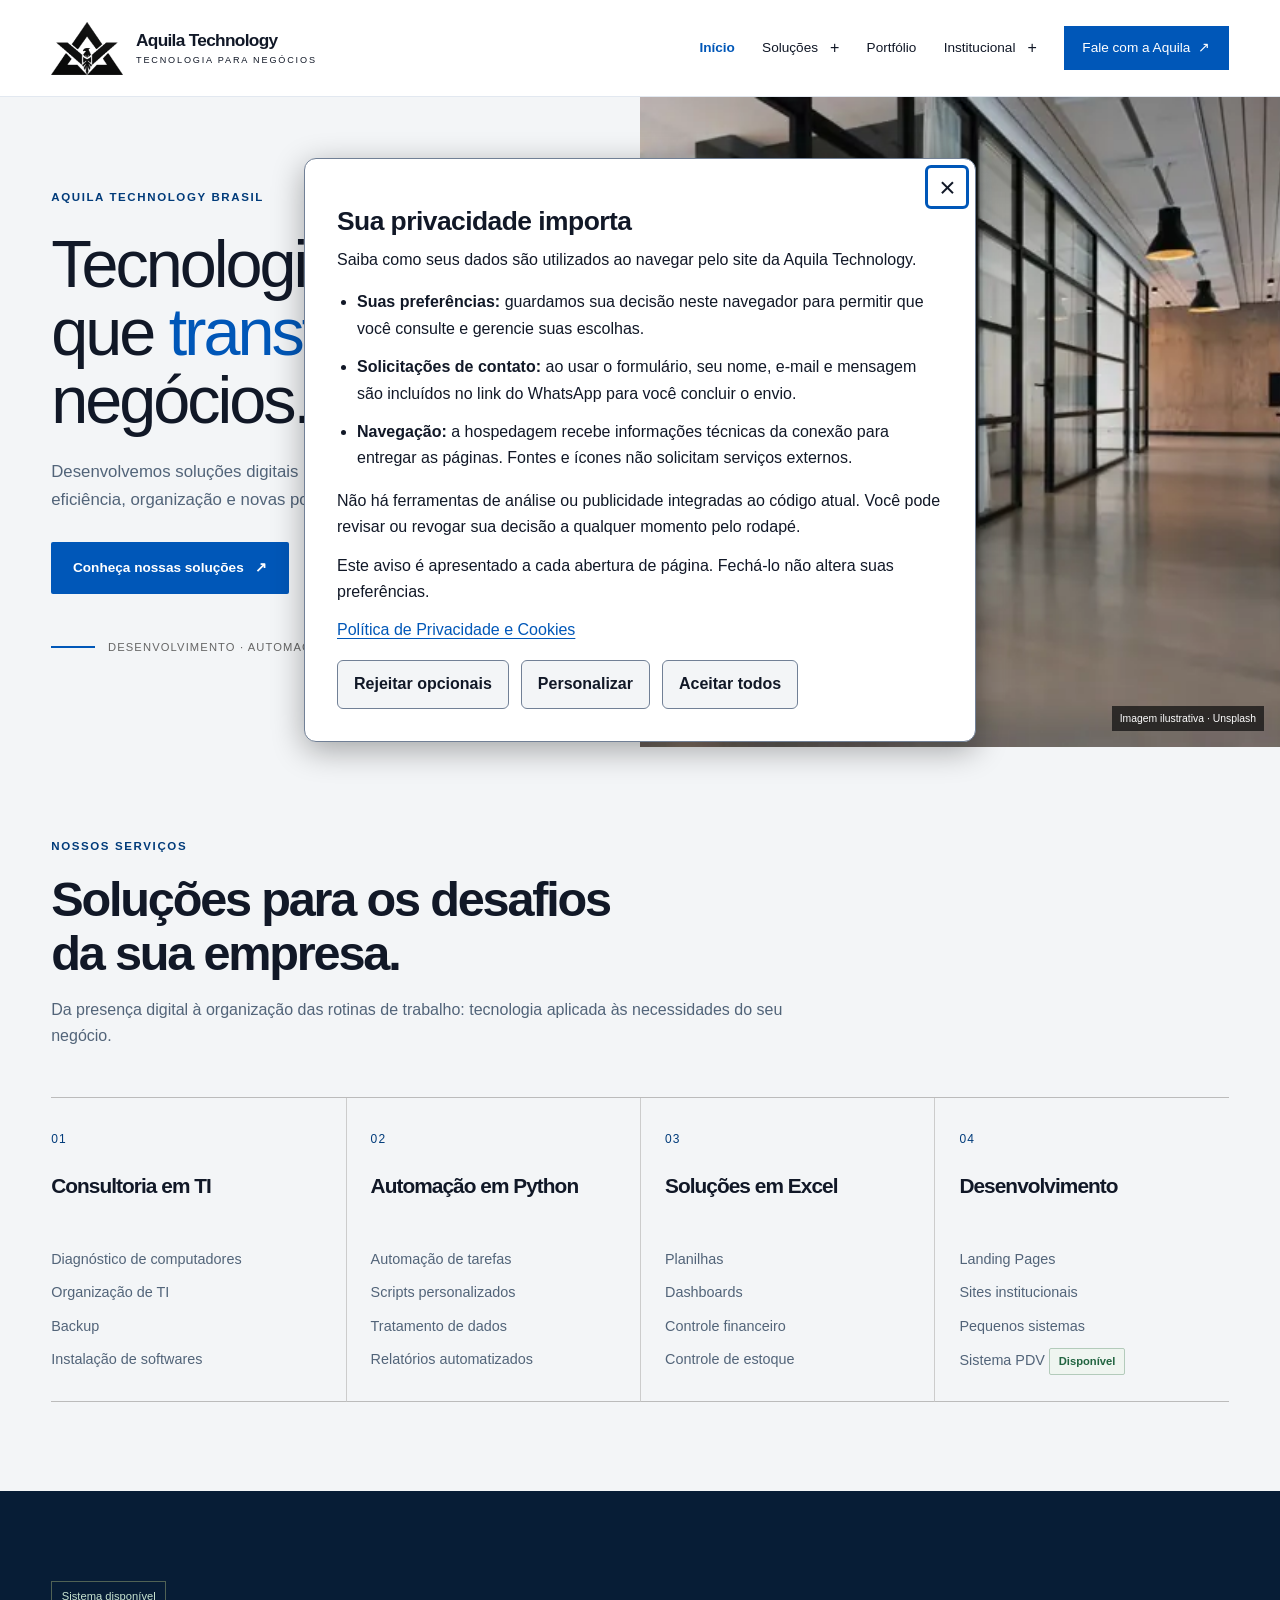
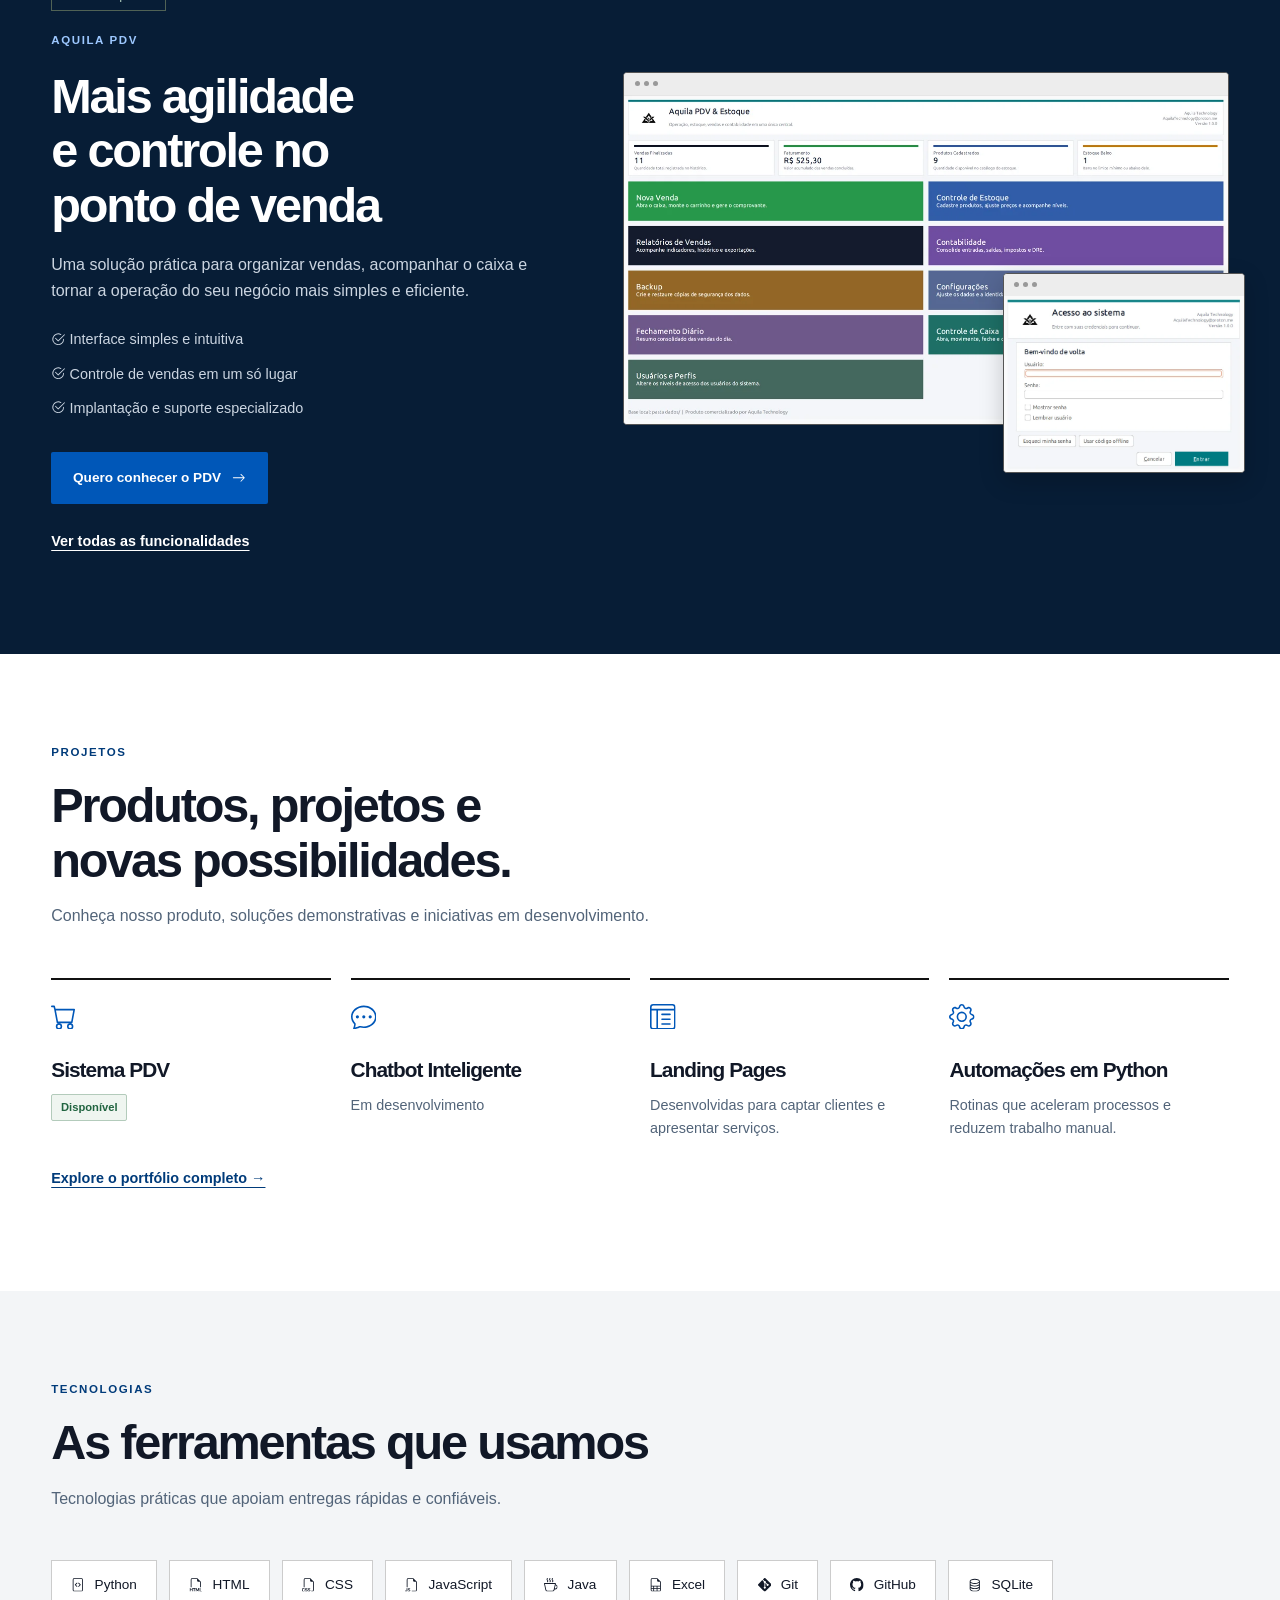
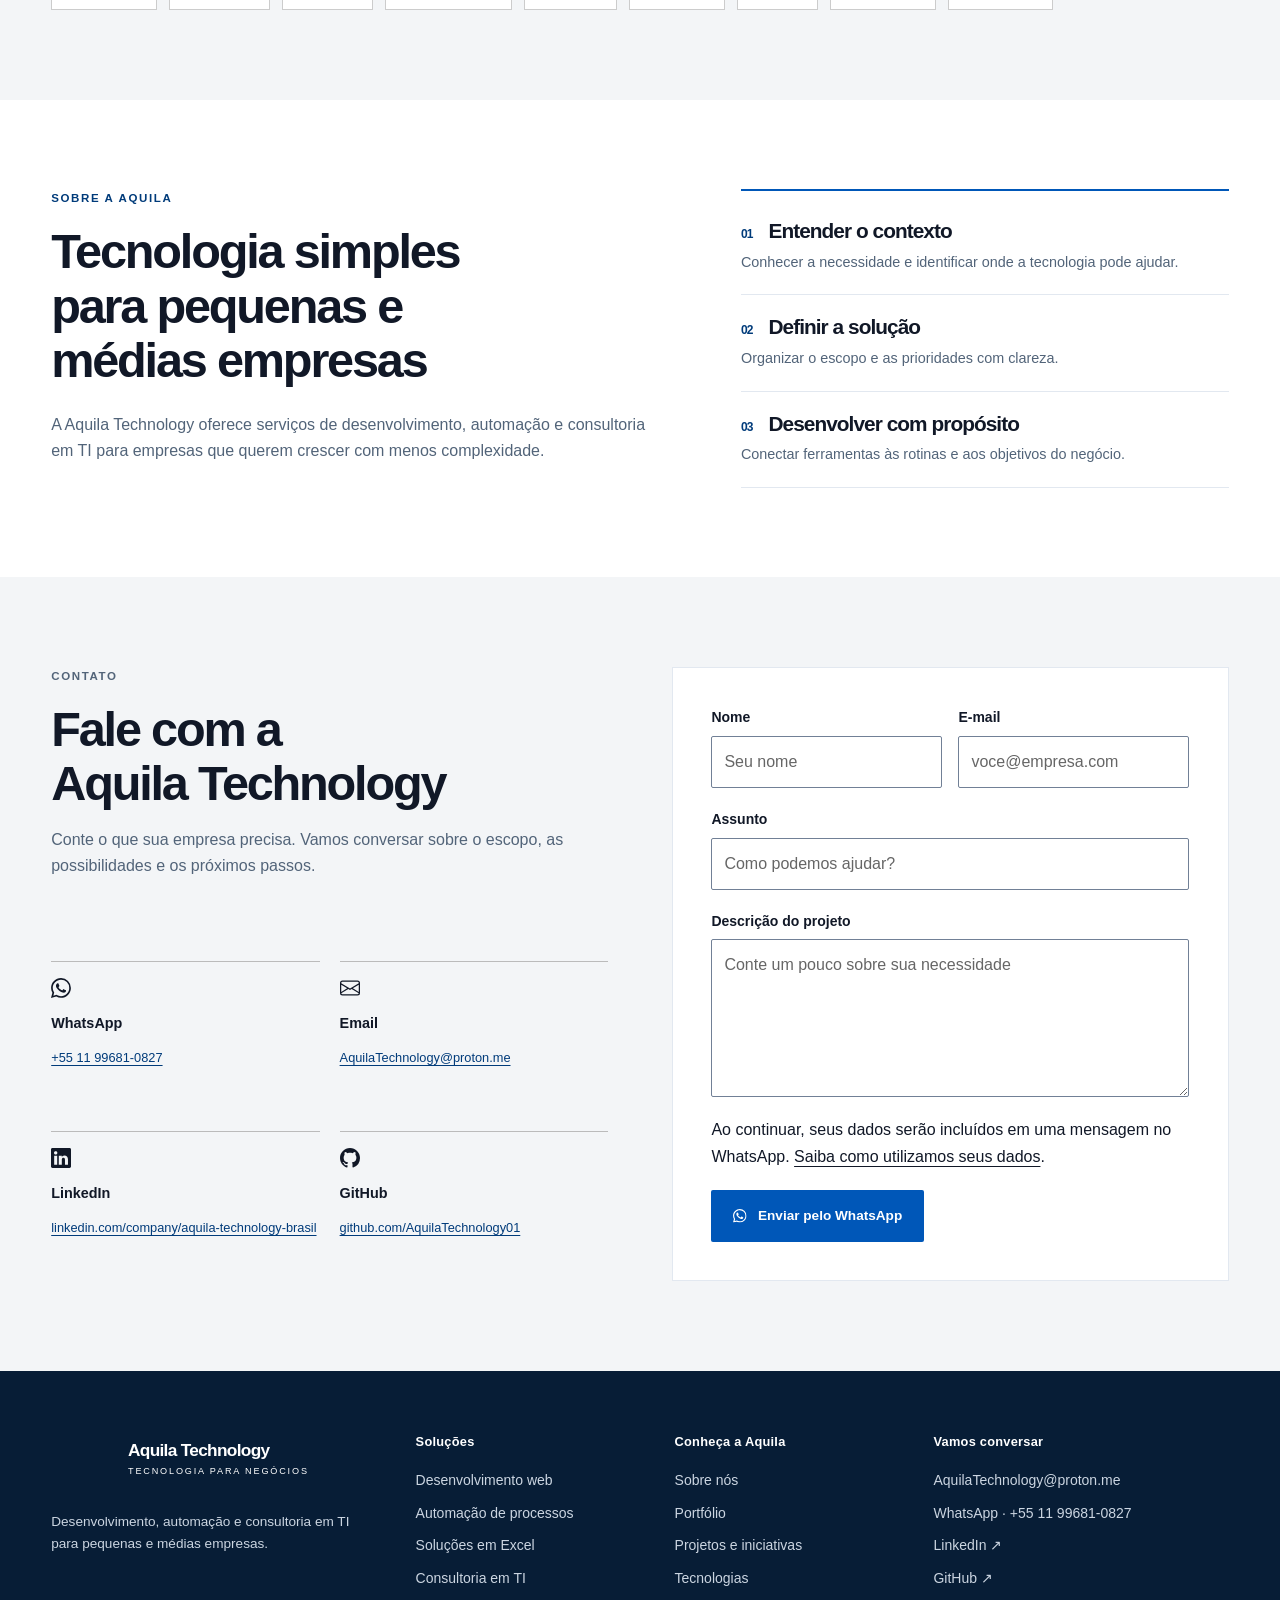
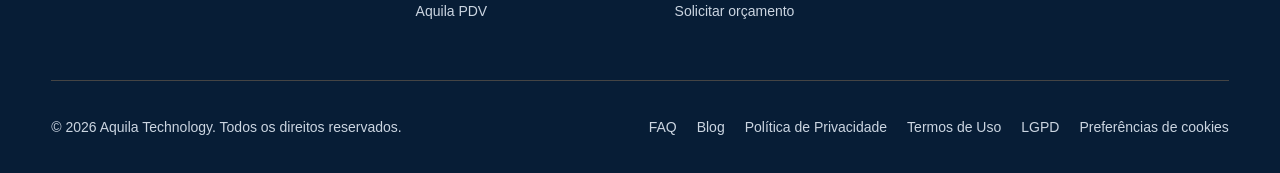
==== commit b7e6bcbb: "chore: checkpoint blue identity before cleanup and optimization" ====
--- a/index.html
+++ b/index.html
@@ -9,7 +9,7 @@
       name="description"
       content="Aquila Technology oferece soluções em tecnologia para pequenas e médias empresas, com foco em desenvolvimento, automação e consultoria em TI."
     />
-    <meta name="theme-color" content="#E30613" />
+    <meta name="theme-color" content="#0057B8" />
     <meta property="og:type" content="website" />
     <meta property="og:locale" content="pt_BR" />
     <meta property="og:title" content="Desenvolvimento de Sites e Software | Aquila Technology" />
@@ -44,7 +44,7 @@
     <header>
       <div class="navbar container">
         <a class="brand" href="/index.html" aria-label="Aquila Technology — início">
-          <img src="/src/img/optimized/logo-preto.webp" alt="Símbolo Aquila Technology" width="53" height="48" />
+          <picture class="brand-symbol"><source srcset="/src/img/optimized/logo-preto.webp" type="image/webp" /><img src="/src/img/optimized/logo-preto.png" alt="Símbolo Aquila Technology" width="216" height="159" fetchpriority="high" /></picture>
           <span>Aquila Technology<small>Tecnologia para negócios</small></span>
         </a>
         <button class="menu-toggle" type="button" aria-expanded="false" aria-controls="main-navigation" aria-label="Abrir menu"><i aria-hidden="true"></i></button>
@@ -61,6 +61,9 @@
             <a href="/index.html#tecnologias">Tecnologias</a>
             <a href="/FAQ.html">Perguntas frequentes</a>
             <a href="/blog.html">Blog</a>
+            <a href="/privacidade.html">Privacidade</a>
+            <a href="/termos.html">Termos de Uso</a>
+            <a href="/lgpd.html">LGPD</a>
           </div></details>
           <a class="nav-contact" href="/index.html#contato">Fale com a Aquila <span aria-hidden="true">↗</span></a>
         </nav>
@@ -296,20 +299,24 @@
             <div class="form-row">
               <div class="form-field">
                 <label for="nome">Nome</label>
-                <input type="text" id="nome" name="nome" placeholder="Seu nome" autocomplete="name" required />
+                <input type="text" id="nome" name="nome" maxlength="120" aria-describedby="nome-error" placeholder="Seu nome" autocomplete="name" required />
+                <span id="nome-error" class="form-field-error"></span>
               </div>
               <div class="form-field">
                 <label for="email">E-mail</label>
-                <input type="email" id="email" name="email" placeholder="voce@empresa.com" autocomplete="email" required />
+                <input type="email" id="email" name="email" maxlength="254" aria-describedby="email-error" placeholder="voce@empresa.com" autocomplete="email" required />
+                <span id="email-error" class="form-field-error"></span>
               </div>
             </div>
             <div class="form-field">
               <label for="assunto">Assunto</label>
-              <input type="text" id="assunto" name="assunto" placeholder="Como podemos ajudar?" required />
+              <input type="text" id="assunto" name="assunto" maxlength="160" aria-describedby="assunto-error" placeholder="Como podemos ajudar?" required />
+                <span id="assunto-error" class="form-field-error"></span>
             </div>
             <div class="form-field">
               <label for="mensagem">Descrição do projeto</label>
-              <textarea id="mensagem" name="mensagem" placeholder="Conte um pouco sobre sua necessidade" rows="5" minlength="20" required></textarea>
+              <textarea id="mensagem" name="mensagem" maxlength="4000" aria-describedby="mensagem-error" placeholder="Conte um pouco sobre sua necessidade" rows="5" minlength="20" required></textarea>
+                <span id="mensagem-error" class="form-field-error"></span>
             </div>
             <p class="portfolio-note">Ao continuar, seus dados serão incluídos em uma mensagem no WhatsApp. <a href="/privacidade.html#cookies">Saiba como utilizamos seus dados</a>.</p>
             <p id="form-status" class="form-status" role="status" aria-live="polite"></p>
@@ -323,7 +330,7 @@
     <footer>
       <div class="container footer-main">
         <div class="footer-brand">
-          <a class="brand" href="/index.html"><img src="/src/img/optimized/logo-branco.webp" alt="Símbolo Aquila Technology" width="53" height="48" loading="lazy" /><span>Aquila Technology<small>Tecnologia para negócios</small></span></a>
+          <a class="brand" href="/index.html"><picture class="brand-symbol"><source srcset="/src/img/optimized/logo-branco.webp" type="image/webp" /><img src="/src/img/optimized/logo-branco.png" alt="Símbolo Aquila Technology" width="216" height="160" loading="lazy" /></picture><span>Aquila Technology<small>Tecnologia para negócios</small></span></a>
           <p>Desenvolvimento, automação e consultoria em TI para pequenas e médias empresas.</p>
         </div>
         <div><h2>Soluções</h2><a href="/index.html#servicos">Desenvolvimento web</a><a href="/index.html#servicos">Automação de processos</a><a href="/index.html#servicos">Soluções em Excel</a><a href="/index.html#servicos">Consultoria em TI</a><a href="/pdv.html">Aquila PDV</a></div>
--- a/styles.css
+++ b/styles.css
@@ -1,10 +1,26 @@
 /* Aquila — tokens corporativos e componentes compartilhados. */
 :root {
-  --bg: #fff; --surface: #f5f5f5; --surface-soft: #ededed;
-  --primary: #e30613; --secondary: #b90510; --text: #111; --muted: #555;
-  --white: #fff; --border: #d9d9d9; --success: #216440; --radius: 4px;
+  --color-primary: #0057B8;
+  --color-primary-dark: #003B7A;
+  --color-primary-light: #EAF3FF;
+  --color-deep: #071D36;
+  --color-background: #FFFFFF;
+  --color-background-alt: #F3F5F7;
+  --color-text: #111827;
+  --color-text-secondary: #526479;
+  --color-border: #E2E8F0;
+  --color-control-border: #718096;
+  --color-on-deep: #FFFFFF;
+  --color-on-deep-secondary: #CBD5E1;
+  --color-on-deep-accent: #9DC8FF;
+  --color-error: #B42318;
+  --color-success: #216440;
+  --bg: var(--color-background); --surface: var(--color-background-alt); --surface-soft: var(--color-primary-light);
+  --primary: var(--color-primary); --secondary: var(--color-primary-dark);
+  --text: var(--color-text); --muted: var(--color-text-secondary);
+  --white: #fff; --border: var(--color-border); --success: var(--color-success); --radius: 4px;
   --space-1: .5rem; --space-2: 1rem; --space-3: 1.5rem; --space-4: 2rem;
-  --space-section: clamp(3.5rem, 7vw, 7rem); --shadow: 0 8px 24px #11111108;
+  --space-section: clamp(3.5rem, 7vw, 7rem); --shadow: 0 8px 24px #071d360a;
 }
 * { box-sizing: border-box; margin: 0; padding: 0; }
 html { scroll-behavior: smooth; scroll-padding-top: 110px; }
@@ -28,7 +44,8 @@
 header { position: sticky; top: 0; z-index: 30; background: #fff; border-bottom: 1px solid var(--border); }
 .navbar { display: flex; align-items: center; justify-content: space-between; gap: 2rem; min-height: 96px; }
 .brand { display: inline-flex; align-items: center; gap: .8rem; text-decoration: none; flex-shrink: 0; }
-.brand img { width: 53px; height: 48px; object-fit: contain; }
+.brand-symbol { display: block; flex: 0 0 auto; width: 72px; }
+.brand-symbol img { width: 100%; height: auto; object-fit: contain; }
 .brand span { font-size: 1.08rem; font-weight: 700; letter-spacing: -.04em; line-height: 1.1; }
 .brand small { display: block; margin-top: .35rem; font-size: .57rem; letter-spacing: .2em; font-weight: 400; text-transform: uppercase; }
 .nav-links { display: flex; align-items: center; gap: 1.7rem; font-size: .85rem; }
@@ -49,7 +66,7 @@
 .menu-toggle[aria-expanded=true]::before { content: '×'; }
 .menu-toggle i { display: none; }
 /* Hero de composição editorial, foto ilustrativa e ações objetivas. */
-.hero { position: relative; background: #f5f5f5; }
+.hero { position: relative; background: var(--surface); }
 .home-hero { padding: 0; }
 .hero-grid { display: grid; grid-template-columns: 1fr 1fr; min-height: 650px; align-items: stretch; }
 .hero-copy { display: flex; flex-direction: column; justify-content: center; align-items: flex-start; padding-block: 5rem; padding-right: 3.5rem; gap: 1.5rem; }
@@ -65,9 +82,9 @@
 .btn { display: inline-flex; align-items: center; justify-content: center; gap: .7rem; min-height: 50px; padding: .85rem 1.3rem; border: 1px solid transparent; border-radius: 2px; text-decoration: none; font-size: .85rem; font-weight: 600; cursor: pointer; transition: background-color .15s, color .15s, border-color .15s; }
 .btn-primary { background: var(--primary); color: #fff; }
 .btn-primary:hover { background: var(--secondary); }
-.btn-secondary { color: var(--text); border-color: #aaa; background: transparent; }
+.btn-secondary { color: var(--text); border-color: var(--color-control-border); background: transparent; }
 .btn-secondary:hover { background: var(--text); border-color: var(--text); color: #fff; }
-.btn:disabled { cursor: default; color: #666; border-color: #ccc; background: #f5f5f5; }
+.btn:disabled { cursor: default; color: #666; border-color: #ccc; background: var(--surface); }
 .text-link { display: inline-flex; align-items: center; gap: .5rem; min-height: 44px; color: var(--secondary); font-size: .9rem; font-weight: 600; margin-top: 1rem; }
 .internal-hero { padding-block: clamp(3.5rem, 7vw, 6rem); border-bottom: 1px solid var(--border); }
 .internal-hero .hero-copy { padding: 0; }
@@ -88,11 +105,11 @@
 .service-link { margin-top: 1.5rem; }
 .tag { display: inline-block; padding: .2rem .55rem; font-size: .7rem; border: 1px solid #ccc; border-radius: 2px; font-weight: 600; }
 .tag-success { color: var(--success); border-color: #b3cbbb; background: #eff5f0; }
-.pdv-section { background: #111; color: #fff; }
+.pdv-section { background: var(--color-deep); color: var(--color-on-deep); }
 .pdv-layout { display: grid; grid-template-columns: .9fr 1.1fr; align-items: center; gap: clamp(2rem, 6vw, 6rem); }
-.pdv-copy .eyebrow { color: #ff7b83; }
+.pdv-copy .eyebrow { color: var(--color-on-deep-accent); }
 .pdv-copy h2 { margin-block: 1.2rem; }
-.pdv-copy > p:not(.eyebrow), .pdv-benefits { color: #c7c7c7; }
+.pdv-copy > p:not(.eyebrow), .pdv-benefits { color: var(--color-on-deep-secondary); }
 .pdv-benefits { display: grid; gap: .65rem; list-style: none; margin-block: 1.5rem 2rem; font-size: .9rem; }
 .pdv-benefits i { color: #fff; margin-right: .5rem; }
 .availability { display: inline-block; color: #c8e4d1; font-size: .7rem; border: 1px solid #506255; padding: .3rem .6rem; margin-bottom: 1.25rem; }
@@ -108,10 +125,10 @@
 .project-card { min-width: 0; border-top: 2px solid #111; padding-top: 1.5rem; }
 .project-icon { font-size: 1.6rem; color: var(--primary); display: block; margin-bottom: 1.5rem; }
 .project-card p { color: var(--muted); margin-top: .75rem; font-size: .9rem; }
-.project-card img { width: 100%; aspect-ratio: 16/10; object-fit: cover; margin-bottom: 1.5rem; background: #f5f5f5; }
+.project-card img { width: 100%; aspect-ratio: 16/10; object-fit: cover; margin-bottom: 1.5rem; background: var(--surface); }
 .tech-grid { display: flex; flex-wrap: wrap; gap: .75rem; }
 .tech-item { display: inline-flex; align-items: center; gap: .6rem; padding: .8rem 1.2rem; border: 1px solid #ccc; font-size: .85rem; background: #fff; }
-.tech-item i { color: #555; }
+.tech-item i { color: var(--muted); }
 .about-section { display: grid; grid-template-columns: 1fr .8fr; gap: 5rem; align-items: start; }
 .about-copy h2 { margin-block: 1rem 1.5rem; }
 .about-copy p:not(.eyebrow) { color: var(--muted); max-width: 650px; }
@@ -132,18 +149,18 @@
 .contact-form { grid-column: 2; grid-row: 1 / 3; background: #fff; border: 1px solid var(--border); padding: clamp(1.25rem, 3vw, 2.5rem); display: grid; gap: 1.25rem; }
 .form-row { display: flex; gap: 1rem; }
 .form-field { display: grid; gap: .4rem; width: 100%; min-width: 0; }
-.form-field label { font-size: .8rem; font-weight: 600; }
-.contact-form input, .contact-form textarea { width: 100%; min-height: 48px; border: 1px solid #999; border-radius: 2px; padding: .75rem; background: #fff; color: #111; font: inherit; }
+.form-field label { font-size: .875rem; font-weight: 600; }
+.contact-form input, .contact-form textarea { width: 100%; min-height: 48px; border: 1px solid var(--color-control-border); border-radius: 2px; padding: .75rem; background: #fff; color: #111; font: inherit; }
 .contact-form input::placeholder, .contact-form textarea::placeholder { color: #666; }
 .contact-form textarea { min-height: 140px; resize: vertical; }
-.contact-form :invalid:not(:placeholder-shown) { border-color: #b90510; }
+.contact-form :invalid:not(:placeholder-shown) { border-color: var(--color-error); }
 .contact-form .btn { justify-self: start; }
 .form-status { font-size: .85rem; }
 .form-status:empty { display: none; }
-.form-status.is-error { color: #b90510; }
+.form-status.is-error { color: var(--color-error); }
 .form-status.is-success { color: var(--success); }
 /* Produto e conteúdo institucional. */
-.product-hero { background: #f5f5f5; }
+.product-hero { background: var(--surface); }
 .product-hero-grid { display: grid; grid-template-columns: 1fr 1fr; gap: 4rem; align-items: center; }
 .product-copy h1 { font-size: clamp(2.5rem, 4.5vw, 4.5rem); margin-block: 1rem 1.5rem; }
 .product-copy > p:not(.eyebrow) { color: var(--muted); }
@@ -160,8 +177,8 @@
 .gallery-card img { width: 100%; height: auto; aspect-ratio: 16/10; object-fit: contain; background: #eaeaea; padding: .75rem; }
 .gallery-card figcaption { padding: 1rem; font-size: .9rem; }
 .product-cta { padding-top: 0; }
-.cta-box { padding: clamp(2rem,5vw,4rem); background: #111; color: #fff; display: flex; justify-content: space-between; align-items: center; gap: 3rem; }
-.cta-box .eyebrow { color: #ff7b83; }
+.cta-box { padding: clamp(2rem,5vw,4rem); background: var(--color-deep); color: var(--color-on-deep); display: flex; justify-content: space-between; align-items: center; gap: 3rem; }
+.cta-box .eyebrow { color: var(--color-on-deep-accent); }
 .cta-box h2 { max-width: 720px; margin-top: 1rem; }
 .cta-box .btn { flex-shrink: 0; }
 .faq-item { max-width: 850px; padding-block: 2rem; border-bottom: 1px solid var(--border); }
@@ -171,15 +188,15 @@
 .faq-item ul { padding-left: 1.3rem; }
 .faq-item a { color: var(--secondary); overflow-wrap: anywhere; }
 /* Rodapé completo; preferências com aparência de link. */
-footer { padding-block: 4rem 1.5rem; background: #111; color: #fff; }
+footer { padding-block: 4rem 1.5rem; background: var(--color-deep); color: var(--color-on-deep); }
 .footer-main { display: grid; grid-template-columns: 1.5fr 1fr 1fr 1.4fr; gap: 3rem; padding-bottom: 3rem; }
-.footer-brand p { color: #bdbdbd; font-size: .85rem; margin-top: 1.25rem; max-width: 300px; }
+.footer-brand p { color: var(--color-on-deep-secondary); font-size: .85rem; margin-top: 1.25rem; max-width: 300px; }
 .footer-main h2 { font-size: .8rem; letter-spacing: .02em; margin-bottom: 1.25rem; }
-.footer-main a:not(.brand) { display: block; color: #bdbdbd; font-size: .8rem; margin-bottom: .6rem; text-decoration: none; overflow-wrap: anywhere; }
+.footer-main a:not(.brand) { display: block; color: var(--color-on-deep-secondary); font-size: .875rem; margin-bottom: .6rem; text-decoration: none; overflow-wrap: anywhere; }
 .footer-main a:hover { color: #fff; text-decoration: underline; }
-.footer-content { display: flex; justify-content: space-between; align-items: center; flex-wrap: wrap; gap: 1rem 2rem; padding-top: 1.5rem; border-top: 1px solid #444; color: #bdbdbd; font-size: .72rem; }
+.footer-content { display: flex; justify-content: space-between; align-items: center; flex-wrap: wrap; gap: 1rem 2rem; padding-top: 1.5rem; border-top: 1px solid #444; color: var(--color-on-deep-secondary); font-size: .875rem; }
 .footer-links { display: flex; flex-wrap: wrap; align-items: center; gap: .4rem 1.25rem; }
-.footer-links a, .footer-links .cookie-settings { display: inline-flex; align-items: center; min-height: 44px; color: #bdbdbd; font-size: .72rem; text-decoration: none; }
+.footer-links a, .footer-links .cookie-settings { display: inline-flex; align-items: center; min-height: 44px; color: var(--color-on-deep-secondary); font-size: .875rem; text-decoration: none; }
 .footer-links .cookie-settings { appearance: none; border: 0; padding: 0; background: transparent; font-family: inherit; line-height: inherit; cursor: pointer; }
 .footer-links a:hover, .footer-links .cookie-settings:hover { color: #fff; text-decoration: underline; }
 footer noscript { font-size: .75rem; }
@@ -225,7 +242,9 @@
  .card-header { gap: 1rem; }
  .form-row { flex-direction: column; }
  .brand span { font-size: .95rem; }
- .brand img { width: 42px; height: 40px; }
+ .brand-symbol { width: 56px; }
+ .brand { gap: .65rem; }
+ .brand small { letter-spacing: .08em; }
  .footer-links { gap: .4rem 1rem; }
 }
 @media (prefers-reduced-motion: reduce) {
@@ -243,3 +262,12 @@
 .bi { display: inline-block; width: 1em; height: 1em; fill: currentColor; vertical-align: -.125em; flex-shrink: 0; }
 .card-icon, .project-icon, .feature-card .bi { width: 1.6rem; height: 1.6rem; }
 .contact-icon { width: 1.25rem; height: 1.25rem; }
+
+/* Identidade e estados compartilhados: marca preservada em proporção natural. */
+footer .brand-symbol { width: 64px; }
+.nav-links details:has(a[aria-current="page"]) > summary { color: var(--primary); }
+.nav-links a[aria-current="page"] { font-weight: 700; }
+.form-field-error { color: var(--color-error); font-size: .8rem; }
+.form-field-error:empty { display: none; }
+.contact-form [aria-invalid="true"] { border-color: var(--color-error); }
+@media (max-width: 1100px) and (min-width: 481px) { .brand-symbol { width: 64px; } }
--- a/src/consent.css
+++ b/src/consent.css
@@ -1,19 +1,19 @@
 /* Componente isolado: superfícies sólidas e ações com o mesmo destaque. */
 .cookie-banner[hidden] { display: none; }
-.cookie-banner { position: fixed; inset: 0; width: min(42rem, calc(100% - 2rem)); margin: auto; max-height: calc(100dvh - 2rem); overflow-y: auto; padding: clamp(1.1rem, 3vw, 2rem); background: #ffffff; color: #111111; border: 1px solid #b8b8b8; border-radius: 12px; box-shadow: 0 8px 32px #0005; }
+.cookie-banner { position: fixed; inset: 0; width: min(42rem, calc(100% - 2rem)); margin: auto; max-height: calc(100dvh - 2rem); overflow-y: auto; padding: clamp(1.1rem, 3vw, 2rem); background: var(--bg); color: var(--text); border: 1px solid var(--color-control-border); border-radius: 12px; box-shadow: 0 8px 32px #0005; }
 .cookie-banner h2, .cookie-dialog h2 { font-size: clamp(1.25rem, 3vw, 1.65rem); letter-spacing: -.02em; margin-bottom: .65rem; }
 .cookie-banner p, .cookie-dialog p { margin-bottom: .75rem; max-width: 85ch; }
-.cookie-banner a, .cookie-dialog a { color: #b90510; text-underline-offset: .2em; }
+.cookie-banner a, .cookie-dialog a { color: var(--primary); text-underline-offset: .2em; }
 .cookie-actions { display: flex; flex-wrap: wrap; gap: .75rem; margin-top: 1rem; }
-.cookie-button { min-height: 44px; padding: .65rem 1rem; border: 1px solid #8298b2; border-radius: 6px; background: #f5f5f5; color: #111111; font: inherit; font-weight: 600; cursor: pointer; }
-.cookie-button:hover { background: #e9e9e9; }
-.cookie-button:focus-visible, .cookie-banner a:focus-visible, .cookie-dialog a:focus-visible { outline: 3px solid #b90510; outline-offset: 3px; }
-.cookie-dialog { margin: auto; width: min(42rem, calc(100% - 2rem)); max-height: calc(100dvh - 2rem); padding: clamp(1rem, 4vw, 2rem); overflow-y: auto; border: 1px solid #b8b8b8; border-radius: 12px; background: #ffffff; color: #111111; }
-.cookie-banner::backdrop, .cookie-dialog::backdrop { background: #11111199; }
-.cookie-category { border-block: 1px solid #b8b8b8; padding-block: 1rem; margin-block: 1rem; }
+.cookie-button { min-height: 44px; padding: .65rem 1rem; border: 1px solid var(--color-control-border); border-radius: 6px; background: var(--surface); color: var(--text); font: inherit; font-weight: 600; cursor: pointer; }
+.cookie-button:hover { background: var(--color-primary-light); }
+.cookie-button:focus-visible, .cookie-banner a:focus-visible, .cookie-dialog a:focus-visible { outline: 3px solid var(--primary); outline-offset: 3px; }
+.cookie-dialog { margin: auto; width: min(42rem, calc(100% - 2rem)); max-height: calc(100dvh - 2rem); padding: clamp(1rem, 4vw, 2rem); overflow-y: auto; border: 1px solid var(--color-control-border); border-radius: 12px; background: var(--bg); color: var(--text); }
+.cookie-banner::backdrop, .cookie-dialog::backdrop { background: var(--text)99; }
+.cookie-category { border-block: 1px solid var(--color-control-border); padding-block: 1rem; margin-block: 1rem; }
 .cookie-category strong { display: block; margin-bottom: .5rem; }
 .cookie-category span { color: #216440; }
-.cookie-notice { position: relative; max-width: 76rem; margin-inline: auto; padding-inline: 1rem; color: #555555; }
+.cookie-notice { position: relative; max-width: 76rem; margin-inline: auto; padding-inline: 1rem; color: var(--muted); }
 .cookie-notice:empty { display: none; }
 @media (max-width: 480px) {
   .cookie-banner { width: calc(100% - 1rem); }
@@ -24,6 +24,6 @@
 .cookie-banner { padding-top: 3rem; }
 .cookie-data-details { padding-left: 1.25rem; margin-block: 1rem; }
 .cookie-data-details li { margin-bottom: .75rem; }
-.cookie-dismiss { position: absolute; top: .35rem; right: .35rem; width: 44px; height: 44px; border: 0; border-radius: 6px; background: transparent; color: #111111; font: inherit; font-size: 1.75rem; cursor: pointer; }
-.cookie-dismiss:hover { background: #e9e9e9; }
-.cookie-dismiss:focus-visible { outline: 3px solid #b90510; outline-offset: -3px; }
+.cookie-dismiss { position: absolute; top: .35rem; right: .35rem; width: 44px; height: 44px; border: 0; border-radius: 6px; background: transparent; color: var(--text); font: inherit; font-size: 1.75rem; cursor: pointer; }
+.cookie-dismiss:hover { background: var(--color-primary-light); }
+.cookie-dismiss:focus-visible { outline: 3px solid var(--primary); outline-offset: -3px; }
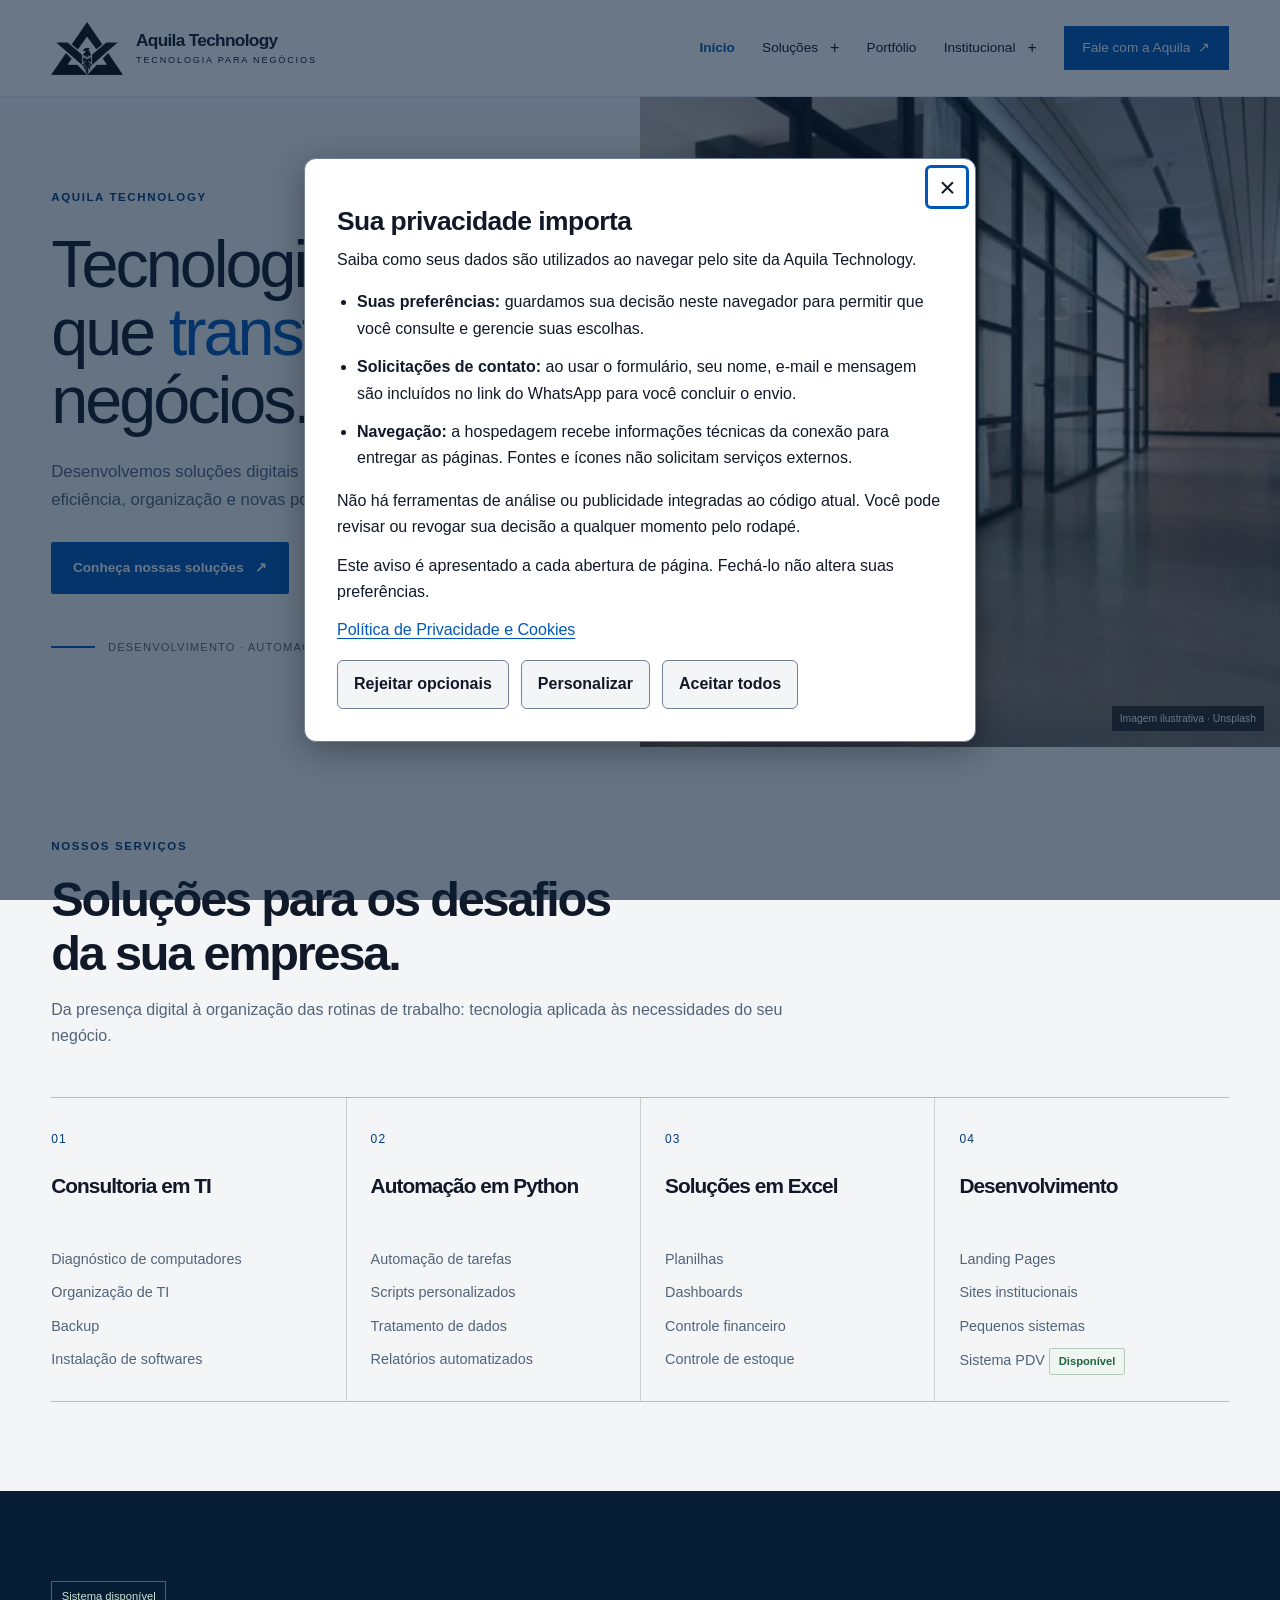
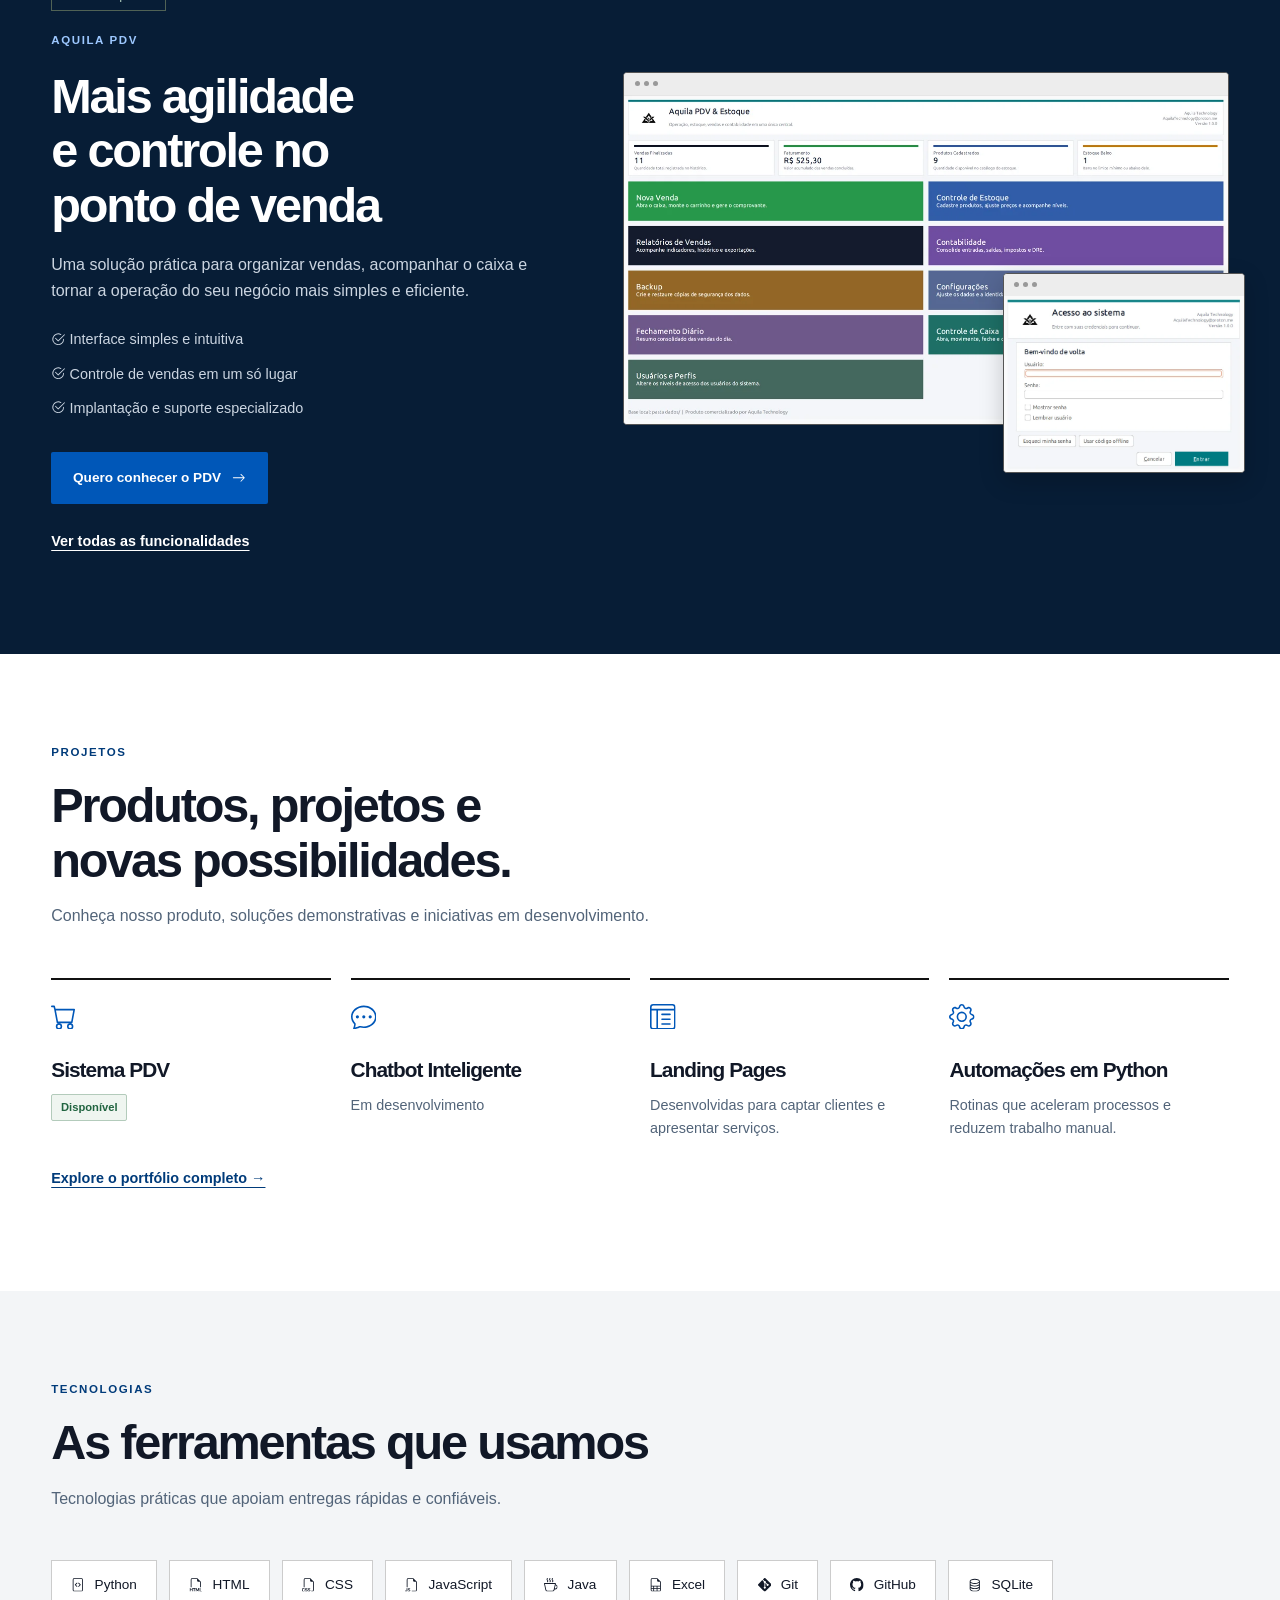
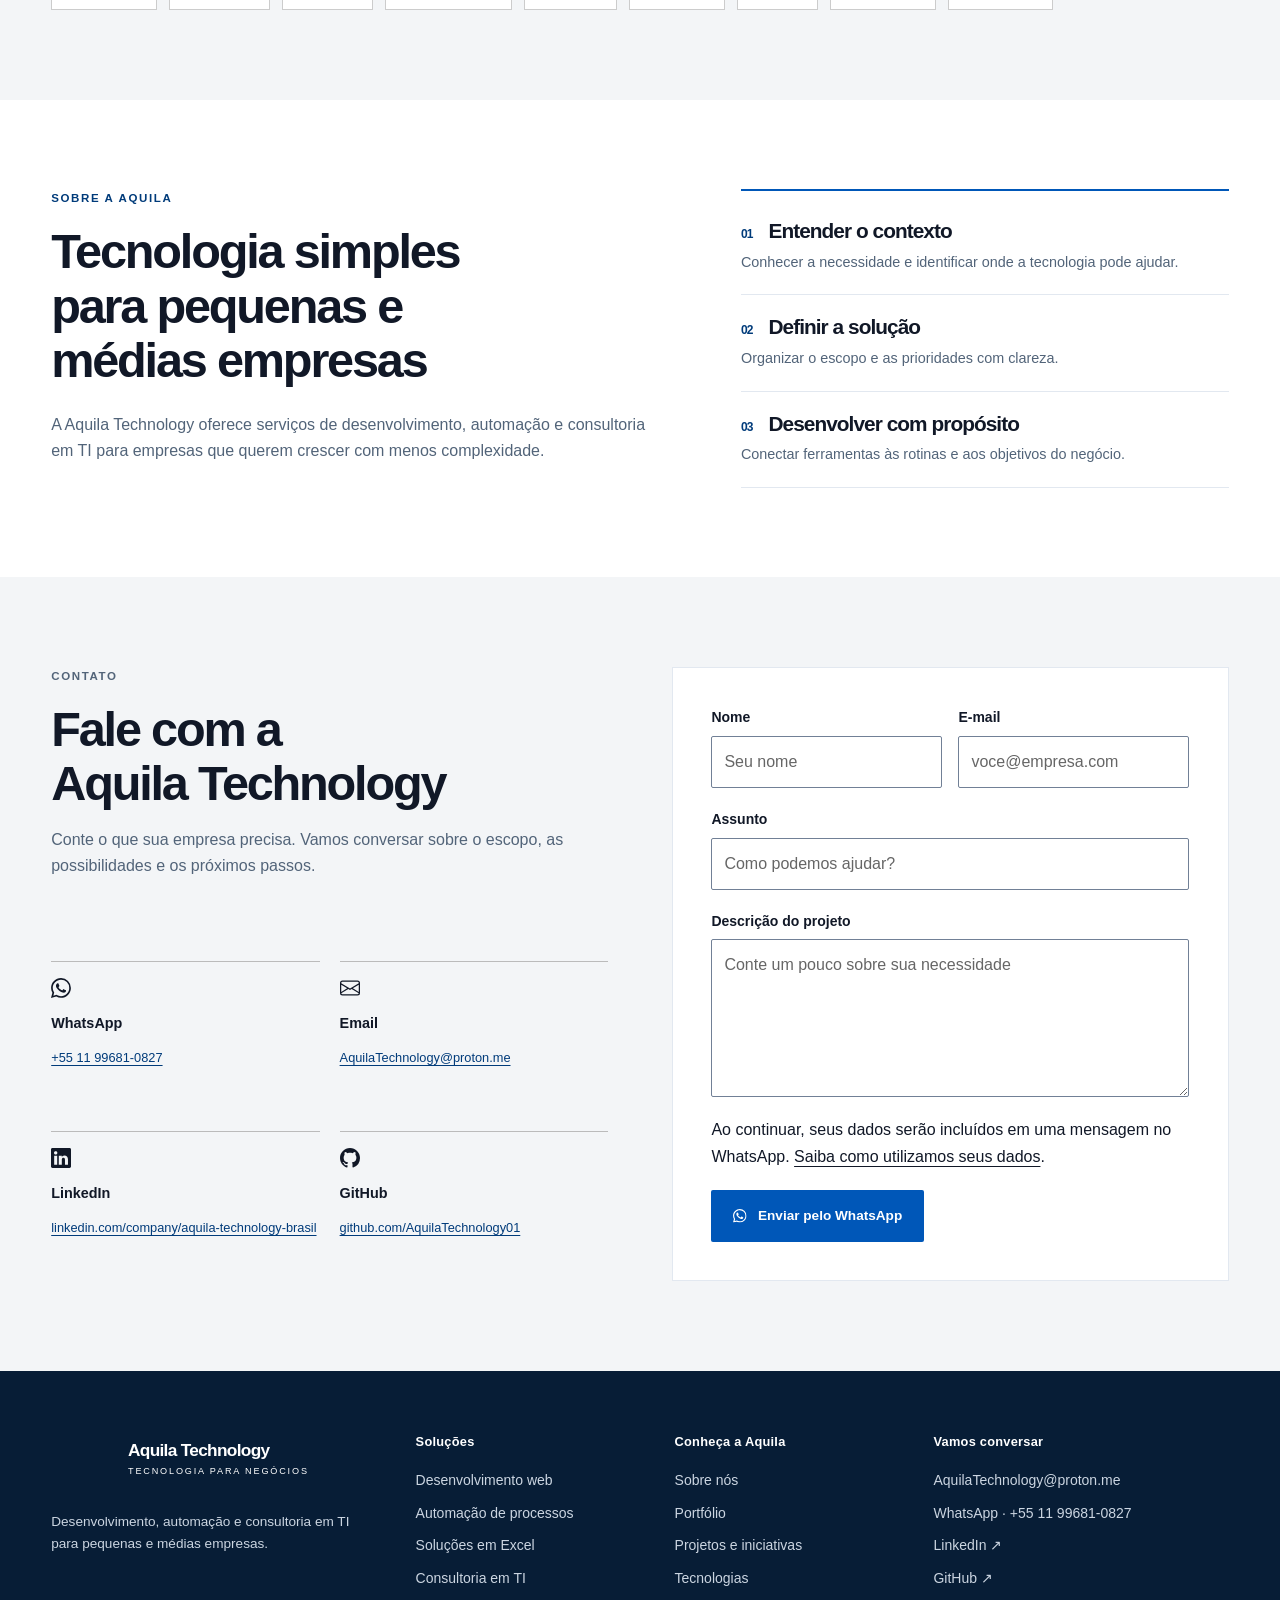
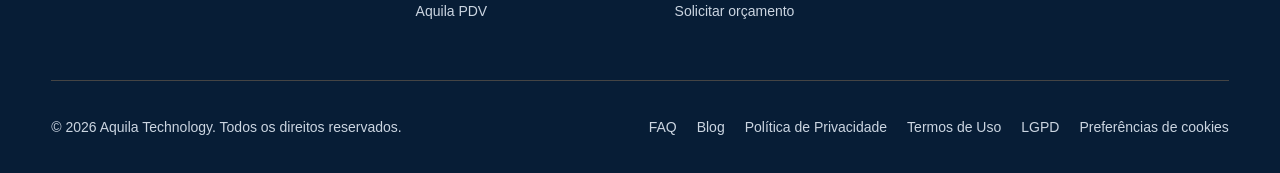
==== commit f08d6683: "perf: optimize static build and responsive assets" ====
--- a/index.html
+++ b/index.html
@@ -32,7 +32,8 @@
 }
     </script>
     <title>Desenvolvimento de Sites e Software | Aquila Technology</title>
-    <link rel="icon" type="image/png" href="src/img/logo/favicon.png" />
+    <link rel="icon" type="image/png" sizes="64x64" href="/src/img/optimized/favicon-preto.png" />
+    <link rel="icon" type="image/png" sizes="64x64" href="/src/img/optimized/favicon-branco.png" media="(prefers-color-scheme: dark)" />
     <link rel="stylesheet" href="styles.css" />
     <link rel="canonical" href="https://www.aquilatechnology.com.br/" />
     <meta property="og:url" content="https://www.aquilatechnology.com.br/" />
@@ -47,7 +48,7 @@
           <picture class="brand-symbol"><source srcset="/src/img/optimized/logo-preto.webp" type="image/webp" /><img src="/src/img/optimized/logo-preto.png" alt="Símbolo Aquila Technology" width="216" height="159" fetchpriority="high" /></picture>
           <span>Aquila Technology<small>Tecnologia para negócios</small></span>
         </a>
-        <button class="menu-toggle" type="button" aria-expanded="false" aria-controls="main-navigation" aria-label="Abrir menu"><i aria-hidden="true"></i></button>
+        <button class="menu-toggle" type="button" aria-expanded="false" aria-controls="main-navigation" aria-label="Abrir menu"></button>
         <nav id="main-navigation" class="nav-links" aria-label="Navegação principal">
           <a href="/index.html" aria-current="page">Início</a>
           <details><summary>Soluções</summary><div class="nav-submenu">
@@ -75,7 +76,7 @@
       <section class="hero home-hero" aria-labelledby="home-title">
         <div class="container hero-grid">
           <div class="hero-copy">
-            <span class="eyebrow">Aquila Technology Brasil</span>
+            <span class="eyebrow">Aquila Technology</span>
             <h1 id="home-title">Tecnologia que <em>transforma</em> negócios.</h1>
             <p>Desenvolvemos soluções digitais para empresas que buscam eficiência, organização e novas possibilidades de crescimento.</p>
             <div class="hero-actions">
@@ -94,14 +95,14 @@
       <!-- Serviços oferecidos pela Aquila Technology -->
       <section id="servicos" class="section-light">
         <div class="container">
-          <div class="section-title reveal">
+          <div class="section-title">
             <p class="eyebrow">Nossos serviços</p>
             <h2>Soluções para os desafios<br />da sua empresa.</h2>
             <p>Da presença digital à organização das rotinas de trabalho: tecnologia aplicada às necessidades do seu negócio.</p>
           </div>
 
           <div class="cards">
-            <article class="card reveal">
+            <article class="card">
               <div class="card-header">
                 <span class="service-number" aria-hidden="true">01</span>
                 <h3>Consultoria em TI</h3>
@@ -114,7 +115,7 @@
               </ul>
             </article>
 
-            <article class="card reveal">
+            <article class="card">
               <div class="card-header">
                 <span class="service-number" aria-hidden="true">02</span>
                 <h3>Automação em Python</h3>
@@ -127,7 +128,7 @@
               </ul>
             </article>
 
-            <article class="card reveal">
+            <article class="card">
               <div class="card-header">
                 <span class="service-number" aria-hidden="true">03</span>
                 <h3>Soluções em Excel</h3>
@@ -140,7 +141,7 @@
               </ul>
             </article>
 
-            <article class="card reveal">
+            <article class="card">
               <div class="card-header">
                 <span class="service-number" aria-hidden="true">04</span>
                 <h3>Desenvolvimento</h3>
@@ -159,7 +160,7 @@
       <!-- Destaque comercial do sistema Aquila PDV -->
       <section id="pdv" class="pdv-section">
         <div class="container pdv-layout">
-          <div class="pdv-copy reveal">
+          <div class="pdv-copy">
             <span class="availability"><span aria-hidden="true"></span> Sistema disponível</span>
             <p class="eyebrow">Aquila PDV</p>
             <h2>Mais agilidade e controle no ponto de venda</h2>
@@ -174,7 +175,7 @@
             <a class="btn btn-primary" href="#contato">Quero conhecer o PDV <svg class="bi bi-arrow-right" aria-hidden="true" focusable="false"><use href="/src/img/icons.svg#arrow-right"></use></svg></a>
             <a class="text-link" href="pdv.html">Ver todas as funcionalidades</a>
           </div>
-          <div class="pdv-showcase reveal" aria-label="Telas do sistema Aquila PDV">
+          <div class="pdv-showcase" aria-label="Telas do sistema Aquila PDV">
             <div class="pdv-window pdv-window-main">
               <div class="window-bar"><span></span><span></span><span></span></div>
               <img src="src/img/optimized/pdv-home.webp" alt="Tela principal do sistema Aquila PDV" loading="lazy" width="1853" height="1012" />
@@ -190,29 +191,29 @@
       <!-- Portfólio de produtos e projetos -->
       <section id="projetos">
         <div class="container">
-          <div class="section-title reveal">
+          <div class="section-title">
             <p class="eyebrow">Projetos</p>
             <h2>Produtos, projetos e<br />novas possibilidades.</h2>
             <p>Conheça nosso produto, soluções demonstrativas e iniciativas em desenvolvimento.</p>
           </div>
 
           <div class="project-grid">
-            <article class="project-card reveal">
+            <article class="project-card">
               <svg class="project-icon bi bi-cart" aria-hidden="true" focusable="false"><use href="/src/img/icons.svg#cart"></use></svg>
               <h3>Sistema PDV</h3>
               <p><span class="tag tag-success">Disponível</span></p>
             </article>
-            <article class="project-card reveal">
+            <article class="project-card">
               <svg class="project-icon bi bi-chat-dots" aria-hidden="true" focusable="false"><use href="/src/img/icons.svg#chat-dots"></use></svg>
               <h3>Chatbot Inteligente</h3>
               <p>Em desenvolvimento</p>
             </article>
-            <article class="project-card reveal">
+            <article class="project-card">
               <svg class="project-icon bi bi-layout-text-window-reverse" aria-hidden="true" focusable="false"><use href="/src/img/icons.svg#layout-text-window-reverse"></use></svg>
               <h3>Landing Pages</h3>
               <p>Desenvolvidas para captar clientes e apresentar serviços.</p>
             </article>
-            <article class="project-card reveal">
+            <article class="project-card">
               <svg class="project-icon bi bi-gear" aria-hidden="true" focusable="false"><use href="/src/img/icons.svg#gear"></use></svg>
               <h3>Automações em Python</h3>
               <p>Rotinas que aceleram processos e reduzem trabalho manual.</p>
@@ -225,13 +226,13 @@
       <!-- Tecnologias utilizadas nos projetos -->
       <section id="tecnologias" class="section-light">
         <div class="container">
-          <div class="section-title reveal">
+          <div class="section-title">
             <p class="eyebrow">Tecnologias</p>
             <h2>As ferramentas que usamos</h2>
             <p>Tecnologias práticas que apoiam entregas rápidas e confiáveis.</p>
           </div>
 
-          <div class="tech-grid reveal">
+          <div class="tech-grid">
             <span class="tech-item"><svg class="bi bi-file-code" aria-hidden="true" focusable="false"><use href="/src/img/icons.svg#file-code"></use></svg> Python</span>
             <span class="tech-item"><svg class="bi bi-filetype-html" aria-hidden="true" focusable="false"><use href="/src/img/icons.svg#filetype-html"></use></svg> HTML</span>
             <span class="tech-item"><svg class="bi bi-filetype-css" aria-hidden="true" focusable="false"><use href="/src/img/icons.svg#filetype-css"></use></svg> CSS</span>
@@ -247,7 +248,7 @@
 
       <!-- Resumo institucional -->
       <section id="sobre">
-        <div class="container about-section reveal">
+        <div class="container about-section">
           <div class="about-copy">
             <p class="eyebrow">Sobre a Aquila</p>
             <h2>Tecnologia simples para pequenas e médias empresas</h2>
@@ -265,7 +266,7 @@
 
       <!-- Canais de atendimento e formulário de orçamento -->
       <section id="contato" class="section-light">
-        <div class="container contact-section reveal">
+        <div class="container contact-section">
           <div>
             <p class="eyebrow">Contato</p>
             <h2>Fale com a Aquila Technology</h2>
@@ -348,6 +349,7 @@
     </footer>
 
     <script src="src/js/main.js" defer></script>
+    <script src="/src/js/contact.js" defer></script>
 
     <dialog id="cookie-banner" class="cookie-banner" aria-labelledby="cookie-title" aria-describedby="cookie-description" hidden>
       <h2 id="cookie-title">Sua privacidade importa</h2>
--- a/styles.css
+++ b/styles.css
@@ -13,6 +13,7 @@
   --color-on-deep: #FFFFFF;
   --color-on-deep-secondary: #CBD5E1;
   --color-on-deep-accent: #9DC8FF;
+  --color-overlay: rgb(7 29 54 / .6);
   --color-error: #B42318;
   --color-success: #216440;
   --bg: var(--color-background); --surface: var(--color-background-alt); --surface-soft: var(--color-primary-light);
@@ -64,7 +65,6 @@
 .menu-toggle { display: none; background: #fff; border: 1px solid var(--border); width: 44px; height: 44px; color: #111; }
 .menu-toggle::before { content: '☰'; font-size: 1.3rem; }
 .menu-toggle[aria-expanded=true]::before { content: '×'; }
-.menu-toggle i { display: none; }
 /* Hero de composição editorial, foto ilustrativa e ações objetivas. */
 .hero { position: relative; background: var(--surface); }
 .home-hero { padding: 0; }
@@ -97,12 +97,10 @@
 .card { padding: 2rem 1.5rem 1rem 0; border-bottom: 1px solid #bbb; min-width: 0; }
 .card + .card { border-left: 1px solid #ccc; padding-left: 1.5rem; }
 .card-header { display: flex; flex-direction: column; gap: 1.5rem; margin-bottom: 1.5rem; }
-.card-icon { color: var(--primary); font-size: 1.8rem; }
 .card h3 { min-height: 2.4em; }
 .card ul { padding: 0; list-style: none; color: var(--muted); font-size: .9rem; }
 .card li { margin-bottom: .6rem; }
 .service-number { font-size: .75rem; letter-spacing: .1em; color: var(--secondary); }
-.service-link { margin-top: 1.5rem; }
 .tag { display: inline-block; padding: .2rem .55rem; font-size: .7rem; border: 1px solid #ccc; border-radius: 2px; font-weight: 600; }
 .tag-success { color: var(--success); border-color: #b3cbbb; background: #eff5f0; }
 .pdv-section { background: var(--color-deep); color: var(--color-on-deep); }
@@ -111,7 +109,6 @@
 .pdv-copy h2 { margin-block: 1.2rem; }
 .pdv-copy > p:not(.eyebrow), .pdv-benefits { color: var(--color-on-deep-secondary); }
 .pdv-benefits { display: grid; gap: .65rem; list-style: none; margin-block: 1.5rem 2rem; font-size: .9rem; }
-.pdv-benefits i { color: #fff; margin-right: .5rem; }
 .availability { display: inline-block; color: #c8e4d1; font-size: .7rem; border: 1px solid #506255; padding: .3rem .6rem; margin-bottom: 1.25rem; }
 .pdv-copy .text-link { display: flex; color: #fff; }
 .pdv-showcase { position: relative; padding-bottom: 3rem; }
@@ -128,7 +125,6 @@
 .project-card img { width: 100%; aspect-ratio: 16/10; object-fit: cover; margin-bottom: 1.5rem; background: var(--surface); }
 .tech-grid { display: flex; flex-wrap: wrap; gap: .75rem; }
 .tech-item { display: inline-flex; align-items: center; gap: .6rem; padding: .8rem 1.2rem; border: 1px solid #ccc; font-size: .85rem; background: #fff; }
-.tech-item i { color: var(--muted); }
 .about-section { display: grid; grid-template-columns: 1fr .8fr; gap: 5rem; align-items: start; }
 .about-copy h2 { margin-block: 1rem 1.5rem; }
 .about-copy p:not(.eyebrow) { color: var(--muted); max-width: 650px; }
@@ -169,7 +165,6 @@
 .product-preview img { width: 100%; height: auto; }
 .feature-grid { display: grid; grid-template-columns: repeat(3,minmax(0,1fr)); gap: 2rem; }
 .feature-card { border-top: 1px solid #aaa; padding-block: 1.5rem; }
-.feature-card i { display: block; font-size: 1.6rem; color: var(--primary); margin-bottom: 1rem; }
 .feature-card p { margin-top: .75rem; color: var(--muted); font-size: .9rem; }
 .gallery-section { background: var(--surface); }
 .product-gallery { display: grid; grid-template-columns: 1fr 1fr; gap: 2rem; }
@@ -201,12 +196,10 @@
 .footer-links a:hover, .footer-links .cookie-settings:hover { color: #fff; text-decoration: underline; }
 footer noscript { font-size: .75rem; }
 /* Sem ocultar conteúdo crítico para animações de entrada. */
-.reveal { opacity: 1; }
 @media (max-width: 1100px) {
  .navbar { position: relative; flex-wrap: wrap; gap: 0; min-height: 80px; }
  .menu-toggle { display: inline-grid; place-items: center; }
- .nav-links { width: 100%; flex-direction: column; align-items: stretch; gap: 0; padding-block: 1rem; }
- .nav-links { display: none; position: absolute; top: 100%; background: #fff; border: 1px solid var(--border); padding: 1rem; max-height: calc(100dvh - 100px); overflow-y: auto; }
+ .nav-links { width: 100%; flex-direction: column; align-items: stretch; gap: 0; display: none; position: absolute; top: 100%; background: #fff; border: 1px solid var(--border); padding: 1rem; max-height: calc(100dvh - 100px); overflow-y: auto; }
  .nav-links.is-open { display: flex; }
  .nav-links > a, .nav-links summary { padding: .6rem .75rem; width: 100%; }
  .nav-submenu { position: static; border: 0; border-left: 2px solid var(--primary); box-shadow: none; margin-left: .75rem; min-width: 0; }
@@ -260,7 +253,7 @@
 .product-hero .availability { color: #216440; border-color: #82a98e; }
 /* Sprite SVG local: preserva os ícones sem fonte ou CDN externos. */
 .bi { display: inline-block; width: 1em; height: 1em; fill: currentColor; vertical-align: -.125em; flex-shrink: 0; }
-.card-icon, .project-icon, .feature-card .bi { width: 1.6rem; height: 1.6rem; }
+.project-icon, .feature-card .bi { width: 1.6rem; height: 1.6rem; }
 .contact-icon { width: 1.25rem; height: 1.25rem; }
 
 /* Identidade e estados compartilhados: marca preservada em proporção natural. */
--- a/src/consent.css
+++ b/src/consent.css
@@ -1,6 +1,5 @@
 /* Componente isolado: superfícies sólidas e ações com o mesmo destaque. */
-.cookie-banner[hidden] { display: none; }
-.cookie-banner { position: fixed; inset: 0; width: min(42rem, calc(100% - 2rem)); margin: auto; max-height: calc(100dvh - 2rem); overflow-y: auto; padding: clamp(1.1rem, 3vw, 2rem); background: var(--bg); color: var(--text); border: 1px solid var(--color-control-border); border-radius: 12px; box-shadow: 0 8px 32px #0005; }
+.cookie-banner { position: fixed; inset: 0; width: min(42rem, calc(100% - 2rem)); margin: auto; max-height: calc(100dvh - 2rem); overflow-y: auto; padding: 3rem clamp(1.1rem, 3vw, 2rem) clamp(1.1rem, 3vw, 2rem); background: var(--bg); color: var(--text); border: 1px solid var(--color-control-border); border-radius: 12px; box-shadow: 0 8px 32px #0005; }
 .cookie-banner h2, .cookie-dialog h2 { font-size: clamp(1.25rem, 3vw, 1.65rem); letter-spacing: -.02em; margin-bottom: .65rem; }
 .cookie-banner p, .cookie-dialog p { margin-bottom: .75rem; max-width: 85ch; }
 .cookie-banner a, .cookie-dialog a { color: var(--primary); text-underline-offset: .2em; }
@@ -9,7 +8,7 @@
 .cookie-button:hover { background: var(--color-primary-light); }
 .cookie-button:focus-visible, .cookie-banner a:focus-visible, .cookie-dialog a:focus-visible { outline: 3px solid var(--primary); outline-offset: 3px; }
 .cookie-dialog { margin: auto; width: min(42rem, calc(100% - 2rem)); max-height: calc(100dvh - 2rem); padding: clamp(1rem, 4vw, 2rem); overflow-y: auto; border: 1px solid var(--color-control-border); border-radius: 12px; background: var(--bg); color: var(--text); }
-.cookie-banner::backdrop, .cookie-dialog::backdrop { background: var(--text)99; }
+.cookie-banner::backdrop, .cookie-dialog::backdrop { background: var(--color-overlay); }
 .cookie-category { border-block: 1px solid var(--color-control-border); padding-block: 1rem; margin-block: 1rem; }
 .cookie-category strong { display: block; margin-bottom: .5rem; }
 .cookie-category span { color: #216440; }
@@ -21,7 +20,6 @@
   .cookie-actions .cookie-button { width: 100%; }
 }
 
-.cookie-banner { padding-top: 3rem; }
 .cookie-data-details { padding-left: 1.25rem; margin-block: 1rem; }
 .cookie-data-details li { margin-bottom: .75rem; }
 .cookie-dismiss { position: absolute; top: .35rem; right: .35rem; width: 44px; height: 44px; border: 0; border-radius: 6px; background: transparent; color: var(--text); font: inherit; font-size: 1.75rem; cursor: pointer; }
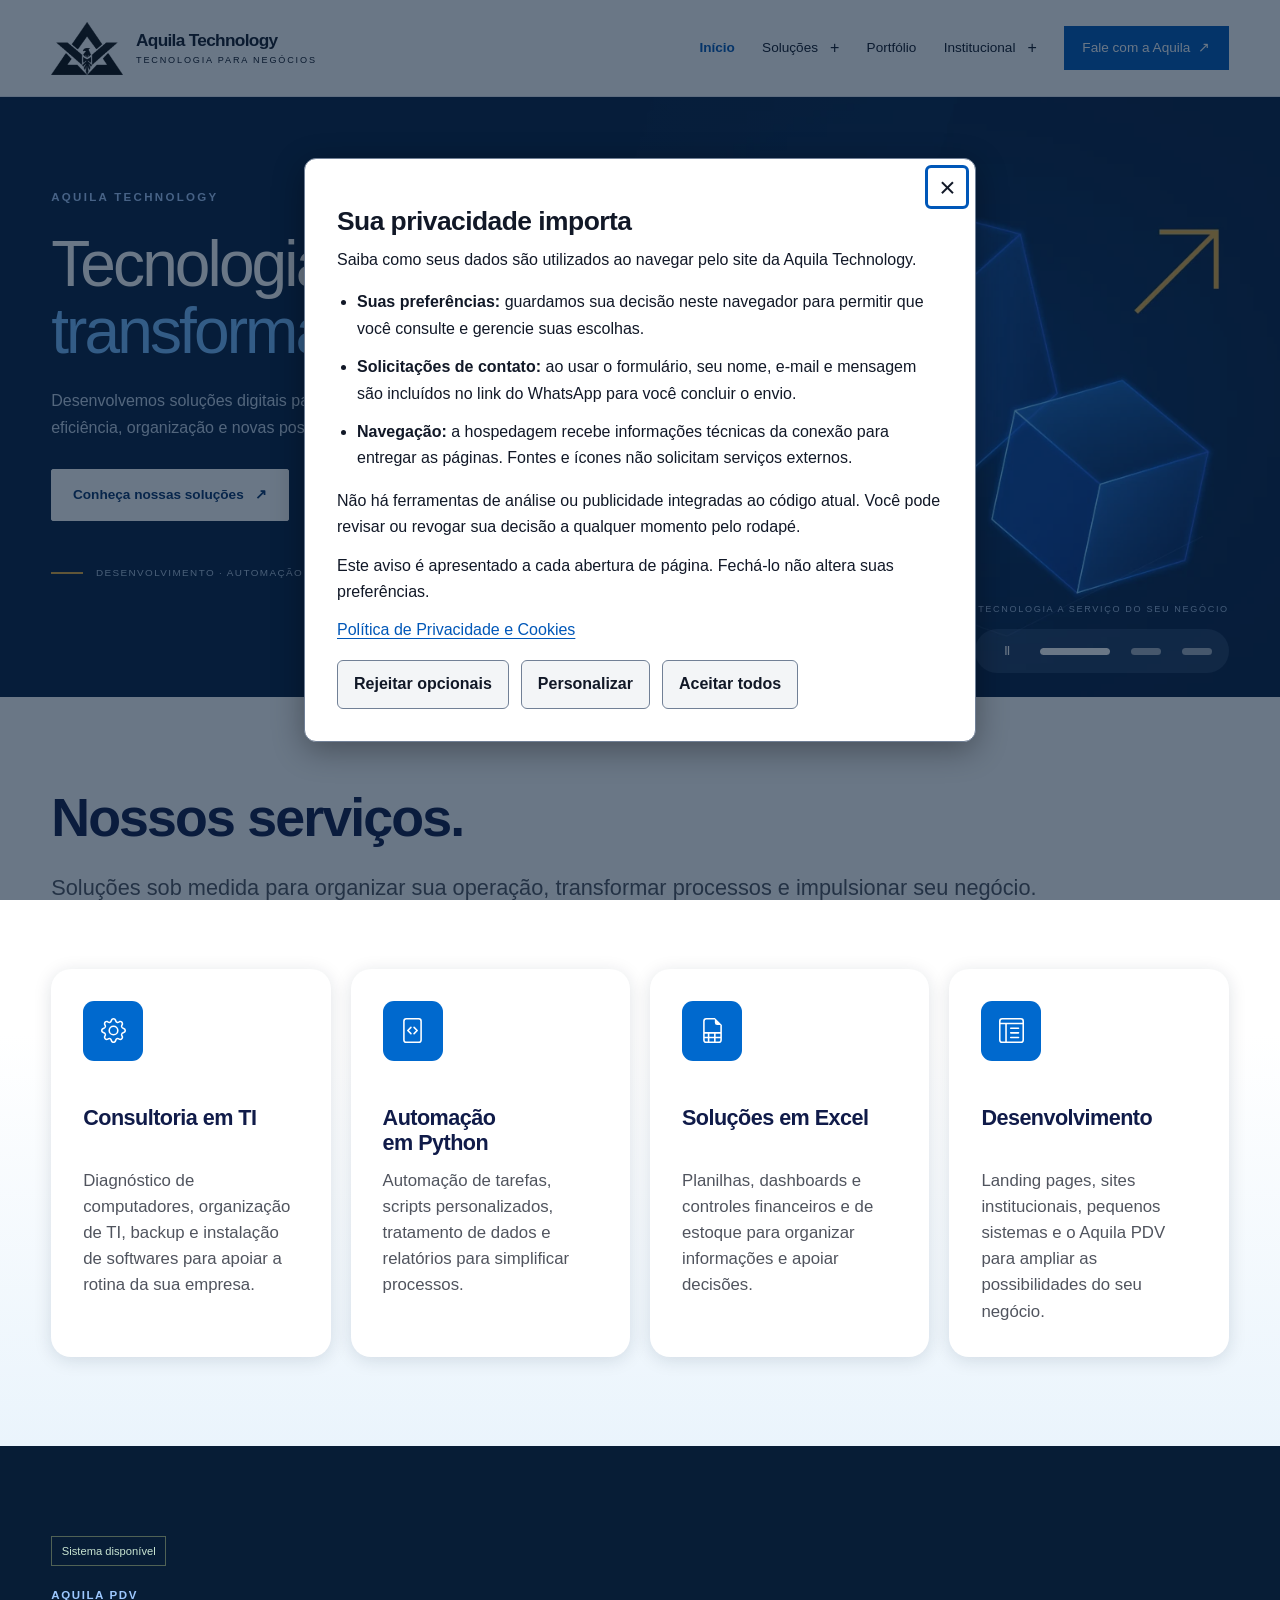
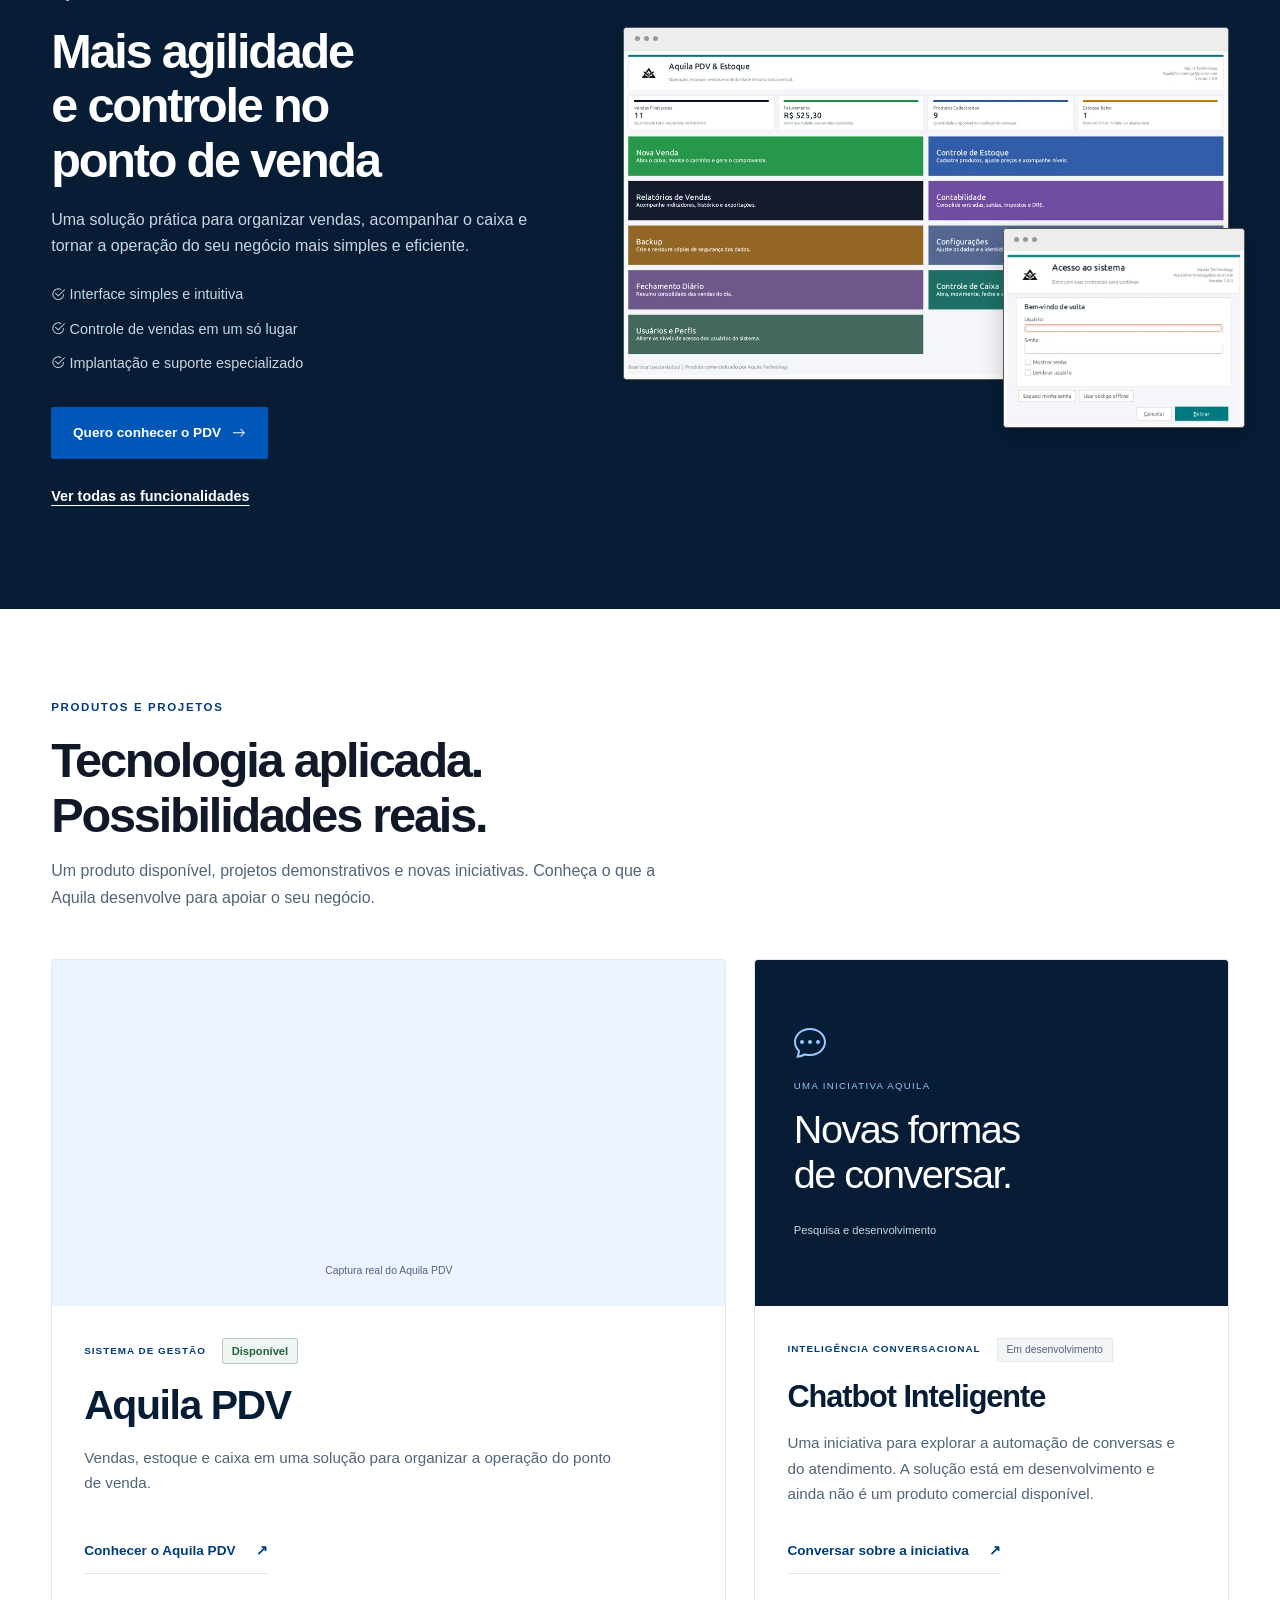
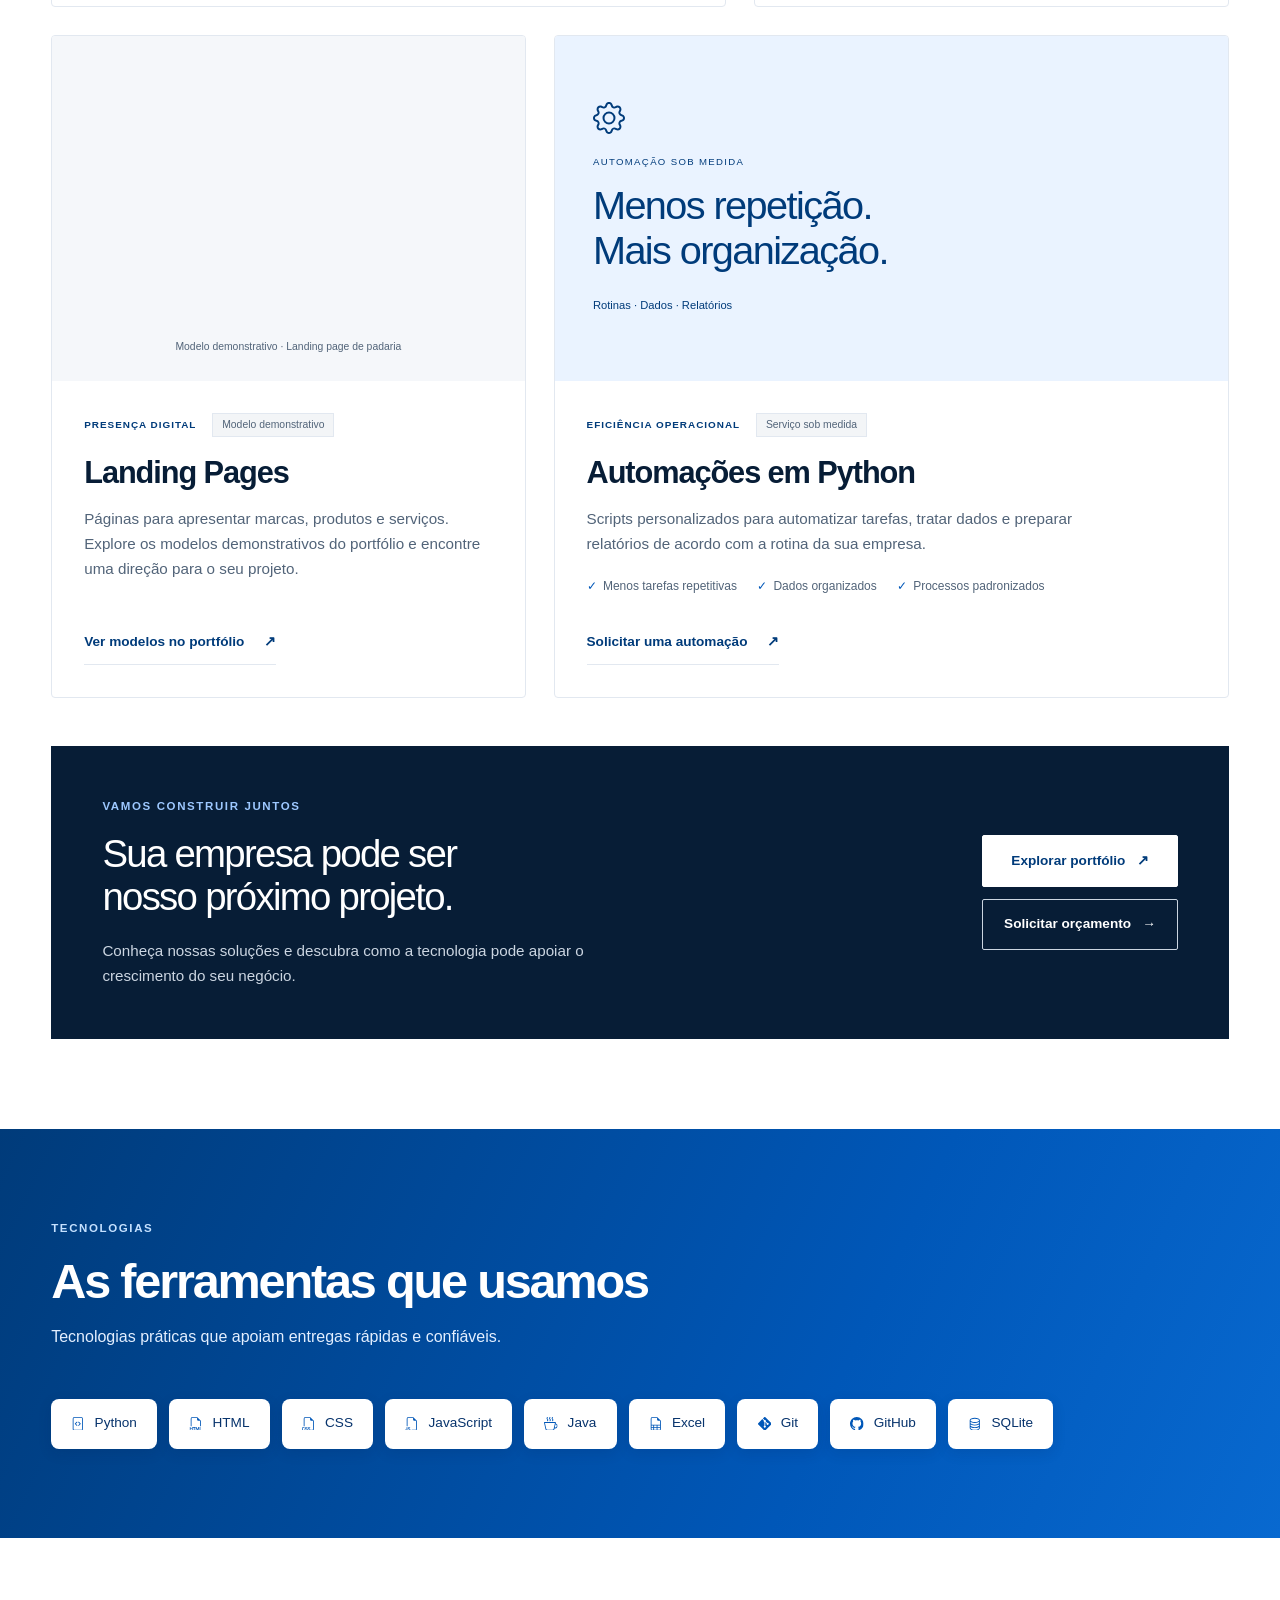
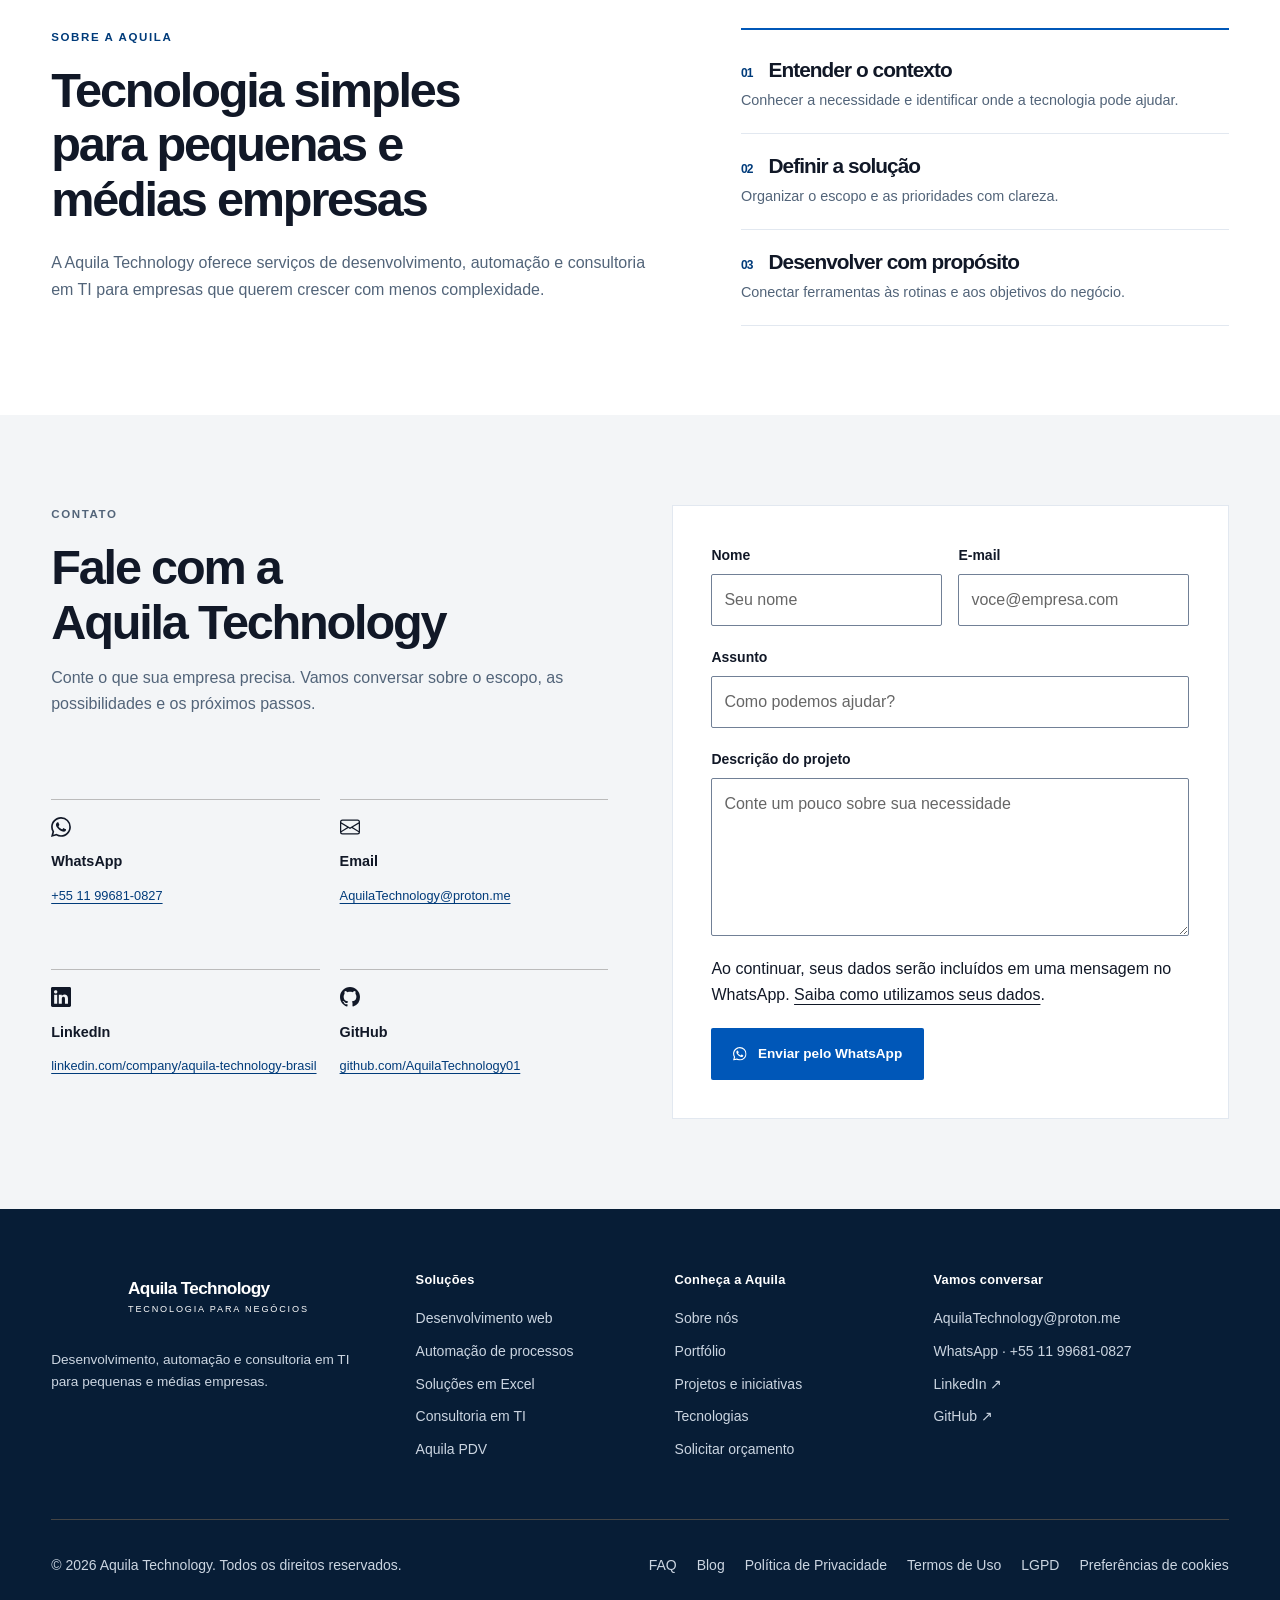
==== commit 36d86372: "chore: checkpoint homepage redesign before executive portfolio" ====
--- a/index.html
+++ b/index.html
@@ -35,6 +35,7 @@
     <link rel="icon" type="image/png" sizes="64x64" href="/src/img/optimized/favicon-preto.png" />
     <link rel="icon" type="image/png" sizes="64x64" href="/src/img/optimized/favicon-branco.png" media="(prefers-color-scheme: dark)" />
     <link rel="stylesheet" href="styles.css" />
+    <link rel="stylesheet" href="/src/executive-slider.css" />
     <link rel="canonical" href="https://www.aquilatechnology.com.br/" />
     <meta property="og:url" content="https://www.aquilatechnology.com.br/" />
     <link rel="stylesheet" href="/src/consent.css" />
@@ -85,73 +86,60 @@
             </div>
             <span class="hero-index">DESENVOLVIMENTO · AUTOMAÇÃO · CONSULTORIA</span>
           </div>
-          <figure class="hero-visual">
-            <img src="src/img/optimized/office-1024.webp" srcset="src/img/optimized/office-640.webp 640w, src/img/optimized/office-1024.webp 1024w, src/img/optimized/office-1600.webp 1600w" sizes="(max-width: 767px) 92vw, 50vw" alt="Ambiente de trabalho contemporâneo com mesas e luz natural" width="1600" height="1068" fetchpriority="high" />
-            <figcaption>Imagem ilustrativa · Unsplash</figcaption>
+          <figure class="hero-visual executive-slider" aria-label="Aquila Executive — soluções digitais" aria-roledescription="carrossel">
+            <div class="executive-slide is-current" role="group" aria-roledescription="slide" aria-label="1 de 3" data-slide="0">
+              <img src="/src/img/executive/digital-1600.webp" srcset="/src/img/executive/digital-640.webp 640w, /src/img/executive/digital-1024.webp 1024w, /src/img/executive/digital-1600.webp 1600w" sizes="100vw" alt="Ilustração abstrata de cubos azuis translúcidos: transformação digital" width="1600" height="720" fetchpriority="high" decoding="async" />
+            </div>
+            <template data-executive-slide="1">
+              <div class="executive-slide executive-systems" role="group" aria-roledescription="slide" aria-label="2 de 3" data-slide="1" aria-hidden="true">
+                <img src="/src/img/executive/systems-1600.webp" srcset="/src/img/executive/systems-640.webp 640w, /src/img/executive/systems-1024.webp 1024w, /src/img/executive/systems-1600.webp 1600w" sizes="100vw" alt="Ilustração de um painel de gestão: desenvolvimento de sistemas" width="1600" height="720" fetchpriority="low" decoding="async" />
+              </div>
+            </template>
+            <template data-executive-slide="2">
+              <div class="executive-slide executive-connections" role="group" aria-roledescription="slide" aria-label="3 de 3" data-slide="2" aria-hidden="true">
+                <img src="/src/img/executive/connections-1600.webp" srcset="/src/img/executive/connections-640.webp 640w, /src/img/executive/connections-1024.webp 1024w, /src/img/executive/connections-1600.webp 1600w" sizes="100vw" alt="Ilustração de módulos conectados: automação e integração" width="1600" height="720" fetchpriority="low" decoding="async" />
+              </div>
+            </template>
+            <div class="executive-controls" hidden>
+              <button class="executive-playback" type="button" aria-label="Pausar apresentação automática"><span aria-hidden="true">Ⅱ</span></button>
+              <div class="executive-indicators" role="group" aria-label="Escolher imagem">
+                <button type="button" data-slide-to="0" aria-label="Mostrar imagem 1 de 3: transformação digital" aria-current="true"><span aria-hidden="true"></span></button>
+                <button type="button" data-slide-to="1" aria-label="Mostrar imagem 2 de 3: sistemas de gestão"><span aria-hidden="true"></span></button>
+                <button type="button" data-slide-to="2" aria-label="Mostrar imagem 3 de 3: automação e integração"><span aria-hidden="true"></span></button>
+              </div>
+            </div>
+            <figcaption>TECNOLOGIA A SERVIÇO DO SEU NEGÓCIO</figcaption>
           </figure>
         </div>
       </section>
 
       <!-- Serviços oferecidos pela Aquila Technology -->
-      <section id="servicos" class="section-light">
+      <section id="servicos" class="section-light" aria-labelledby="services-title">
         <div class="container">
           <div class="section-title">
-            <p class="eyebrow">Nossos serviços</p>
-            <h2>Soluções para os desafios<br />da sua empresa.</h2>
-            <p>Da presença digital à organização das rotinas de trabalho: tecnologia aplicada às necessidades do seu negócio.</p>
-          </div>
-
+            <h2 id="services-title">Nossos serviços.</h2>
+            <p>Soluções sob medida para organizar sua operação, transformar processos e impulsionar seu negócio.</p>
+          </div>
           <div class="cards">
             <article class="card">
-              <div class="card-header">
-                <span class="service-number" aria-hidden="true">01</span>
-                <h3>Consultoria em TI</h3>
-              </div>
-              <ul>
-                <li>Diagnóstico de computadores</li>
-                <li>Organização de TI</li>
-                <li>Backup</li>
-                <li>Instalação de softwares</li>
-              </ul>
-            </article>
-
+              <span class="service-icon" aria-hidden="true"><svg class="bi" focusable="false"><use href="/src/img/icons.svg#gear"></use></svg></span>
+              <h3>Consultoria em TI</h3>
+              <p>Diagnóstico de computadores, organização de TI, backup e instalação de softwares para apoiar a rotina da sua empresa.</p>
+            </article>
             <article class="card">
-              <div class="card-header">
-                <span class="service-number" aria-hidden="true">02</span>
-                <h3>Automação em Python</h3>
-              </div>
-              <ul>
-                <li>Automação de tarefas</li>
-                <li>Scripts personalizados</li>
-                <li>Tratamento de dados</li>
-                <li>Relatórios automatizados</li>
-              </ul>
-            </article>
-
+              <span class="service-icon" aria-hidden="true"><svg class="bi" focusable="false"><use href="/src/img/icons.svg#file-code"></use></svg></span>
+              <h3>Automação em Python</h3>
+              <p>Automação de tarefas, scripts personalizados, tratamento de dados e relatórios para simplificar processos.</p>
+            </article>
             <article class="card">
-              <div class="card-header">
-                <span class="service-number" aria-hidden="true">03</span>
-                <h3>Soluções em Excel</h3>
-              </div>
-              <ul>
-                <li>Planilhas</li>
-                <li>Dashboards</li>
-                <li>Controle financeiro</li>
-                <li>Controle de estoque</li>
-              </ul>
-            </article>
-
+              <span class="service-icon" aria-hidden="true"><svg class="bi" focusable="false"><use href="/src/img/icons.svg#file-earmark-spreadsheet"></use></svg></span>
+              <h3>Soluções em Excel</h3>
+              <p>Planilhas, dashboards e controles financeiros e de estoque para organizar informações e apoiar decisões.</p>
+            </article>
             <article class="card">
-              <div class="card-header">
-                <span class="service-number" aria-hidden="true">04</span>
-                <h3>Desenvolvimento</h3>
-              </div>
-              <ul>
-                <li>Landing Pages</li>
-                <li>Sites institucionais</li>
-                <li>Pequenos sistemas</li>
-                <li>Sistema PDV <span class="tag tag-success">Disponível</span></li>
-              </ul>
+              <span class="service-icon" aria-hidden="true"><svg class="bi" focusable="false"><use href="/src/img/icons.svg#layout-text-window-reverse"></use></svg></span>
+              <h3>Desenvolvimento</h3>
+              <p>Landing pages, sites institucionais, pequenos sistemas e o Aquila PDV para ampliar as possibilidades do seu negócio.</p>
             </article>
           </div>
         </div>
@@ -189,38 +177,79 @@
       </section>
 
       <!-- Portfólio de produtos e projetos -->
-      <section id="projetos">
+      <section id="projetos" aria-labelledby="showcase-title">
         <div class="container">
-          <div class="section-title">
-            <p class="eyebrow">Projetos</p>
-            <h2>Produtos, projetos e<br />novas possibilidades.</h2>
-            <p>Conheça nosso produto, soluções demonstrativas e iniciativas em desenvolvimento.</p>
+          <div class="section-title showcase-heading">
+            <p class="eyebrow">Produtos e projetos</p>
+            <h2 id="showcase-title">Tecnologia aplicada.<br />Possibilidades reais.</h2>
+            <p>Um produto disponível, projetos demonstrativos e novas iniciativas. Conheça o que a Aquila desenvolve para apoiar o seu negócio.</p>
           </div>
 
           <div class="project-grid">
-            <article class="project-card">
-              <svg class="project-icon bi bi-cart" aria-hidden="true" focusable="false"><use href="/src/img/icons.svg#cart"></use></svg>
-              <h3>Sistema PDV</h3>
-              <p><span class="tag tag-success">Disponível</span></p>
-            </article>
-            <article class="project-card">
-              <svg class="project-icon bi bi-chat-dots" aria-hidden="true" focusable="false"><use href="/src/img/icons.svg#chat-dots"></use></svg>
-              <h3>Chatbot Inteligente</h3>
-              <p>Em desenvolvimento</p>
-            </article>
-            <article class="project-card">
-              <svg class="project-icon bi bi-layout-text-window-reverse" aria-hidden="true" focusable="false"><use href="/src/img/icons.svg#layout-text-window-reverse"></use></svg>
-              <h3>Landing Pages</h3>
-              <p>Desenvolvidas para captar clientes e apresentar serviços.</p>
-            </article>
-            <article class="project-card">
-              <svg class="project-icon bi bi-gear" aria-hidden="true" focusable="false"><use href="/src/img/icons.svg#gear"></use></svg>
-              <h3>Automações em Python</h3>
-              <p>Rotinas que aceleram processos e reduzem trabalho manual.</p>
-            </article>
-          </div>
-          <a class="text-link" href="/portfolio/">Explore o portfólio completo →</a>
-        </div>
+            <article class="project-card project-featured" aria-labelledby="project-pdv-title">
+              <figure class="project-visual project-screen">
+                <img src="/src/img/thumbs/aquila-pdv-800.webp" srcset="/src/img/thumbs/aquila-pdv-480.webp 480w, /src/img/thumbs/aquila-pdv-800.webp 800w, /src/img/optimized/pdv-home.webp 1200w" sizes="(max-width: 767px) 90vw, (max-width: 1100px) 85vw, 55vw" width="1200" height="655" alt="Captura real da tela principal do Aquila PDV" loading="lazy" decoding="async" />
+                <figcaption>Captura real do Aquila PDV</figcaption>
+              </figure>
+              <div class="project-content">
+                <div class="project-meta"><span class="project-category">Sistema de gestão</span><span class="tag tag-success">Disponível</span></div>
+                <h3 id="project-pdv-title">Aquila PDV</h3>
+                <p>Vendas, estoque e caixa em uma solução para organizar a operação do ponto de venda.</p>
+                <a class="project-link" href="/pdv.html">Conhecer o Aquila PDV <span aria-hidden="true">↗</span></a>
+              </div>
+            </article>
+
+            <article class="project-card" aria-labelledby="project-chatbot-title">
+              <div class="project-visual project-concept project-concept-chat" aria-hidden="true">
+                <svg class="bi showcase-symbol" focusable="false"><use href="/src/img/icons.svg#chat-dots"></use></svg>
+                <span class="concept-label">Uma iniciativa Aquila</span>
+                <span class="concept-title">Novas formas<br />de conversar.</span>
+                <span class="concept-note">Pesquisa e desenvolvimento</span>
+              </div>
+              <div class="project-content">
+                <div class="project-meta"><span class="project-category">Inteligência conversacional</span><span class="project-status">Em desenvolvimento</span></div>
+                <h3 id="project-chatbot-title">Chatbot Inteligente</h3>
+                <p>Uma iniciativa para explorar a automação de conversas e do atendimento. A solução está em desenvolvimento e ainda não é um produto comercial disponível.</p>
+                <a class="project-link" href="#contato">Conversar sobre a iniciativa <span aria-hidden="true">↗</span></a>
+              </div>
+            </article>
+
+            <article class="project-card" aria-labelledby="project-web-title">
+              <figure class="project-visual project-screen project-web-screen">
+                <img src="/portfolio/img/thumbs/landing-padaria-800.webp" srcset="/portfolio/img/thumbs/landing-padaria-480.webp 480w, /portfolio/img/thumbs/landing-padaria-800.webp 800w, /portfolio/img/optimized/landing-padaria-1.webp 1075w" sizes="(max-width: 767px) 90vw, 45vw" width="1075" height="737" alt="Captura existente do modelo demonstrativo de landing page de padaria" loading="lazy" decoding="async" />
+                <figcaption>Modelo demonstrativo · Landing page de padaria</figcaption>
+              </figure>
+              <div class="project-content">
+                <div class="project-meta"><span class="project-category">Presença digital</span><span class="project-status">Modelo demonstrativo</span></div>
+                <h3 id="project-web-title">Landing Pages</h3>
+                <p>Páginas para apresentar marcas, produtos e serviços. Explore os modelos demonstrativos do portfólio e encontre uma direção para o seu projeto.</p>
+                <a class="project-link" href="/portfolio/">Ver modelos no portfólio <span aria-hidden="true">↗</span></a>
+              </div>
+            </article>
+
+            <article class="project-card project-wide" aria-labelledby="project-python-title">
+              <div class="project-visual project-concept project-concept-python" aria-hidden="true">
+                <svg class="bi showcase-symbol" focusable="false"><use href="/src/img/icons.svg#gear"></use></svg>
+                <span class="concept-label">Automação sob medida</span>
+                <span class="concept-title">Menos repetição.<br />Mais organização.</span>
+                <span class="concept-note">Rotinas · Dados · Relatórios</span>
+              </div>
+              <div class="project-content">
+                <div class="project-meta"><span class="project-category">Eficiência operacional</span><span class="project-status">Serviço sob medida</span></div>
+                <h3 id="project-python-title">Automações em Python</h3>
+                <p>Scripts personalizados para automatizar tarefas, tratar dados e preparar relatórios de acordo com a rotina da sua empresa.</p>
+                <ul class="project-benefits"><li>Menos tarefas repetitivas</li><li>Dados organizados</li><li>Processos padronizados</li></ul>
+                <a class="project-link" href="#contato">Solicitar uma automação <span aria-hidden="true">↗</span></a>
+              </div>
+            </article>
+          </div>
+
+          <div class="showcase-cta" aria-labelledby="showcase-cta-title">
+            <div><p class="eyebrow">Vamos construir juntos</p><h3 id="showcase-cta-title">Sua empresa pode ser<br />nosso próximo projeto.</h3><p>Conheça nossas soluções e descubra como a tecnologia pode apoiar o crescimento do seu negócio.</p></div>
+            <div class="showcase-cta-actions"><a class="btn btn-primary" href="/portfolio/">Explorar portfólio <span aria-hidden="true">↗</span></a><a class="btn btn-secondary" href="#contato">Solicitar orçamento <span aria-hidden="true">→</span></a></div>
+          </div>
+        </div>
+        <script src="/src/js/showcase.js" defer></script>
       </section>
 
       <!-- Tecnologias utilizadas nos projetos -->
@@ -350,6 +379,7 @@
 
     <script src="src/js/main.js" defer></script>
     <script src="/src/js/contact.js" defer></script>
+    <script src="/src/js/executive-slider.js" defer></script>
 
     <dialog id="cookie-banner" class="cookie-banner" aria-labelledby="cookie-title" aria-describedby="cookie-description" hidden>
       <h2 id="cookie-title">Sua privacidade importa</h2>
--- a/styles.css
+++ b/styles.css
@@ -93,14 +93,27 @@
 .section-title { max-width: 760px; margin-bottom: 3rem; }
 .section-title h2 { margin-block: 1rem; }
 .section-title > p:not(.eyebrow) { color: var(--muted); }
-.cards { display: grid; grid-template-columns: repeat(4, minmax(0,1fr)); border-top: 1px solid #bbb; }
-.card { padding: 2rem 1.5rem 1rem 0; border-bottom: 1px solid #bbb; min-width: 0; }
-.card + .card { border-left: 1px solid #ccc; padding-left: 1.5rem; }
-.card-header { display: flex; flex-direction: column; gap: 1.5rem; margin-bottom: 1.5rem; }
-.card h3 { min-height: 2.4em; }
-.card ul { padding: 0; list-style: none; color: var(--muted); font-size: .9rem; }
-.card li { margin-bottom: .6rem; }
-.service-number { font-size: .75rem; letter-spacing: .1em; color: var(--secondary); }
+/* Serviços: cartões de leitura direta, com identidade azul e acabamento suave. */
+#servicos { background: linear-gradient(180deg, #fff 0%, #fff 45%, #eaf4fc 100%); padding-block: clamp(4rem, 7vw, 7rem); }
+#servicos .section-title { max-width: none; margin-bottom: clamp(2.5rem, 5vw, 4.5rem); }
+#servicos h2 { color: #101b49; font-size: clamp(2.4rem, 4.2vw, 3.75rem); font-weight: 700; letter-spacing: -.035em; margin: 0 0 1.5rem; }
+#servicos .section-title > p { max-width: 1180px; color: #50545e; font-size: clamp(1.05rem, 1.7vw, 1.4rem); line-height: 1.55; }
+#servicos .cards { display: grid; grid-template-columns: repeat(4, minmax(0, 1fr)); gap: 1.25rem; border: 0; }
+#servicos .card { display: flex; flex-direction: column; min-width: 0; padding: 2rem; border: 0; border-radius: 20px; background: #fff; box-shadow: 0 3px 18px rgb(7 29 54 / .13); }
+#servicos .service-icon { display: grid; place-items: center; width: 60px; height: 60px; flex-shrink: 0; margin-bottom: 2.75rem; border-radius: 11px; background: #0069ce; color: #fff; }
+#servicos .service-icon .bi { width: 25px; height: 25px; }
+#servicos .card h3 { min-height: 2.4em; color: #101b49; font-size: 1.35rem; font-weight: 600; letter-spacing: -.025em; line-height: 1.2; margin: 0 0 .75rem; }
+#servicos .card > p { margin: 0; color: #50545e; font-size: 1.05rem; line-height: 1.55; }
+@media (max-width: 1100px) {
+ #servicos .cards { grid-template-columns: repeat(2, minmax(0, 1fr)); }
+ #servicos .card h3 { min-height: 0; }
+}
+@media (max-width: 600px) {
+ #servicos .cards { grid-template-columns: 1fr; gap: 1rem; }
+ #servicos .card { padding: 1.75rem; }
+ #servicos .service-icon { margin-bottom: 2rem; }
+}
+
 .tag { display: inline-block; padding: .2rem .55rem; font-size: .7rem; border: 1px solid #ccc; border-radius: 2px; font-weight: 600; }
 .tag-success { color: var(--success); border-color: #b3cbbb; background: #eff5f0; }
 .pdv-section { background: var(--color-deep); color: var(--color-on-deep); }
@@ -118,11 +131,82 @@
 .pdv-window img { width: 100%; height: auto; }
 .window-bar { display: flex; gap: 4px; height: 22px; background: #ededed; align-items: center; padding-inline: .65rem; }
 .window-bar span { width: 5px; height: 5px; border-radius: 50%; background: #999; }
-.project-grid { display: grid; grid-template-columns: repeat(4,minmax(0,1fr)); gap: 1.25rem; }
-.project-card { min-width: 0; border-top: 2px solid #111; padding-top: 1.5rem; }
-.project-icon { font-size: 1.6rem; color: var(--primary); display: block; margin-bottom: 1.5rem; }
-.project-card p { color: var(--muted); margin-top: .75rem; font-size: .9rem; }
-.project-card img { width: 100%; aspect-ratio: 16/10; object-fit: cover; margin-bottom: 1.5rem; background: var(--surface); }
+/* Vitrine editorial: estilos limitados à seção de produtos e projetos. */
+#projetos { background: var(--color-background); }
+#projetos .showcase-heading { max-width: 790px; margin-bottom: 3rem; }
+#projetos .showcase-heading > p:last-child { max-width: 620px; }
+#projetos .project-grid { display: grid; grid-template-columns: repeat(12, minmax(0, 1fr)); gap: 1.75rem; }
+#projetos .project-card { grid-column: span 5; min-width: 0; display: flex; flex-direction: column; border: 1px solid var(--color-border); border-radius: var(--radius); background: var(--color-background); overflow: hidden; transition: border-color 300ms ease, box-shadow 300ms ease, transform 300ms ease; }
+#projetos .project-featured, #projetos .project-wide { grid-column: span 7; }
+#projetos .project-visual { position: relative; height: clamp(260px, 27vw, 350px); margin: 0; overflow: hidden; background: var(--color-background-alt); }
+#projetos .project-screen { display: flex; flex-direction: column; align-items: center; justify-content: center; gap: 1rem; padding: 1.5rem; background: var(--color-primary-light); }
+#projetos .project-screen img { display: block; width: 100%; height: calc(100% - 2.25rem); object-fit: contain; object-position: center; transition: transform 300ms ease; }
+#projetos .project-screen figcaption { flex-shrink: 0; font-size: .65rem; line-height: 1.4; color: var(--color-text-secondary); }
+#projetos .project-web-screen { background: #f5f7fa; }
+#projetos .project-content { display: flex; flex-direction: column; flex: 1; align-items: flex-start; padding: clamp(1.5rem, 2.5vw, 2.5rem); }
+#projetos .project-meta { display: flex; align-items: center; flex-wrap: wrap; gap: .6rem 1rem; margin-bottom: 1.1rem; }
+#projetos .project-category { font-size: .62rem; font-weight: 700; text-transform: uppercase; letter-spacing: .1em; color: var(--color-primary-dark); }
+#projetos .project-status { padding: .2rem .55rem; font-size: .65rem; line-height: 1.5; background: var(--color-background-alt); color: var(--color-text-secondary); border: 1px solid var(--color-border); }
+#projetos .project-card h3 { font-size: clamp(1.5rem, 2.4vw, 2rem); color: var(--color-deep); line-height: 1.15; letter-spacing: -.035em; }
+#projetos .project-featured h3 { font-size: clamp(1.8rem, 3.2vw, 2.75rem); }
+#projetos .project-content > p { margin-top: 1rem; margin-bottom: 1.5rem; max-width: 530px; color: var(--color-text-secondary); font-size: .95rem; line-height: 1.65; }
+#projetos .project-link { display: inline-flex; align-items: center; justify-content: space-between; gap: 1.25rem; min-height: 44px; margin-top: auto; padding-block: .5rem; color: var(--color-primary-dark); font-weight: 600; font-size: .85rem; text-decoration: none; border-bottom: 1px solid var(--color-border); }
+#projetos .project-link > span { transition: transform 300ms ease; }
+#projetos .project-link:hover { border-color: var(--color-primary); }
+#projetos .project-link:focus-visible { outline-offset: 5px; }
+#projetos .project-concept { display: flex; flex-direction: column; justify-content: center; align-items: flex-start; padding: clamp(1.5rem, 3vw, 3rem); }
+#projetos .project-concept-chat { color: #fff; background: var(--color-deep); }
+#projetos .showcase-symbol { width: 2rem; height: 2rem; margin-bottom: 1.25rem; }
+#projetos .concept-label { font-size: .6rem; text-transform: uppercase; letter-spacing: .14em; margin-bottom: .8rem; }
+#projetos .project-concept-chat .concept-label, #projetos .project-concept-chat .showcase-symbol { color: var(--color-on-deep-accent); }
+#projetos .concept-title { font-size: clamp(1.65rem, 3.1vw, 2.7rem); line-height: 1.13; letter-spacing: -.04em; font-weight: 500; }
+#projetos .concept-note { font-size: .7rem; margin-top: 1.5rem; }
+#projetos .project-concept-chat .concept-note { color: var(--color-on-deep-secondary); }
+#projetos .project-concept-python { background: var(--color-primary-light); color: var(--color-primary-dark); }
+#projetos .project-benefits { display: flex; flex-wrap: wrap; gap: .4rem 1.25rem; padding: 0; margin: -.2rem 0 1.5rem; list-style: none; color: var(--color-text-secondary); font-size: .75rem; }
+#projetos .project-benefits li::before { content: '✓'; color: var(--color-primary); margin-right: .4rem; }
+#projetos .showcase-cta { display: grid; grid-template-columns: minmax(0, 1fr) auto; align-items: center; gap: 2.5rem; margin-top: 3rem; padding: clamp(1.75rem, 4vw, 3.5rem); background: var(--color-deep); color: #fff; }
+#projetos .showcase-cta .eyebrow { color: var(--color-on-deep-accent); margin-bottom: 1rem; }
+#projetos .showcase-cta h3 { font-size: clamp(1.7rem, 3vw, 2.6rem); font-weight: 500; }
+#projetos .showcase-cta h3 + p { max-width: 550px; font-size: .95rem; line-height: 1.65; color: var(--color-on-deep-secondary); margin-top: 1.25rem; }
+#projetos .showcase-cta-actions { display: flex; flex-direction: column; gap: .75rem; }
+#projetos .showcase-cta .btn-primary { background: #fff; color: var(--color-primary-dark); border-color: #fff; }
+#projetos .showcase-cta .btn-primary:hover { background: var(--color-primary-light); border-color: var(--color-primary-light); }
+#projetos .showcase-cta .btn-secondary { color: #fff; border-color: var(--color-on-deep-secondary); }
+#projetos .showcase-cta .btn-secondary:hover { background: var(--color-primary-dark); }
+#projetos .showcase-cta :focus-visible { outline-color: var(--color-on-deep-accent); }
+@media (hover: hover) and (prefers-reduced-motion: no-preference) {
+ #projetos .project-card:hover { border-color: var(--color-primary); box-shadow: 0 6px 18px rgb(7 29 54 / .06); transform: translateY(-3px); }
+ #projetos .project-card:hover .project-screen img { transform: scale(1.03); }
+ #projetos .project-card:hover .project-link > span { transform: translate(2px, -2px); }
+}
+@media (max-width: 1100px) {
+ #projetos .project-grid { grid-template-columns: repeat(2, minmax(0, 1fr)); gap: 1.25rem; }
+ #projetos .project-card { grid-column: span 1; }
+ #projetos .project-featured, #projetos .project-wide { grid-column: 1 / -1; }
+ #projetos .project-visual { height: 300px; }
+ #projetos .project-featured .project-visual { height: 380px; }
+ #projetos .showcase-cta { grid-template-columns: 1fr; }
+ #projetos .showcase-cta-actions { flex-direction: row; flex-wrap: wrap; }
+}
+@media (max-width: 767px) {
+ #projetos .project-grid { grid-template-columns: minmax(0, 1fr); }
+ #projetos .project-card { grid-column: 1; }
+ #projetos .project-visual, #projetos .project-featured .project-visual { height: 260px; }
+ #projetos .project-screen { padding: 1rem; }
+ #projetos .project-screen figcaption { font-size: .6rem; text-align: center; }
+ #projetos .showcase-cta-actions { flex-direction: column; align-items: stretch; }
+}
+@media (prefers-reduced-motion: reduce) {
+ #projetos .project-card, #projetos .project-screen img, #projetos .project-link > span { transition: none; }
+}
+/* Tecnologias: faixa azul corporativa com leitura de alto contraste. */
+#tecnologias { background: linear-gradient(115deg, #003b7a 0%, #0057b8 65%, #0869d0 100%); color: #fff; }
+#tecnologias .eyebrow { color: #c5e1ff; }
+#tecnologias h2 { color: #fff; }
+#tecnologias .section-title > p:not(.eyebrow) { color: #e3efff; }
+#tecnologias .tech-item { color: #07336c; background: #fff; border-color: transparent; border-radius: 8px; box-shadow: 0 4px 14px rgb(0 25 66 / .12); }
+#tecnologias .tech-item .bi { color: #0057b8; }
 .tech-grid { display: flex; flex-wrap: wrap; gap: .75rem; }
 .tech-item { display: inline-flex; align-items: center; gap: .6rem; padding: .8rem 1.2rem; border: 1px solid #ccc; font-size: .85rem; background: #fff; }
 .about-section { display: grid; grid-template-columns: 1fr .8fr; gap: 5rem; align-items: start; }
@@ -207,7 +291,6 @@
  .hero-copy { padding-right: 2rem; }
  .cards { grid-template-columns: repeat(2,minmax(0,1fr)); }
  .card:nth-child(3) { border-left: 0; padding-left: 0; }
- .project-grid { grid-template-columns: repeat(2,minmax(0,1fr)); }
  .footer-main { grid-template-columns: 1fr 1fr; }
  .contact-section { gap: 2rem; }
 }
@@ -229,7 +312,7 @@
  .internal-hero .hero-copy { padding: 0; }
 }
 @media (max-width: 480px) {
- .cards, .project-grid, .feature-grid, .product-gallery, .contact-grid, .footer-main { grid-template-columns: 1fr; }
+ .cards, .feature-grid, .product-gallery, .contact-grid, .footer-main { grid-template-columns: 1fr; }
  .card + .card { border-left: 0; padding-left: 0; }
  .card h3 { min-height: auto; }
  .card-header { gap: 1rem; }
@@ -253,7 +336,7 @@
 .product-hero .availability { color: #216440; border-color: #82a98e; }
 /* Sprite SVG local: preserva os ícones sem fonte ou CDN externos. */
 .bi { display: inline-block; width: 1em; height: 1em; fill: currentColor; vertical-align: -.125em; flex-shrink: 0; }
-.project-icon, .feature-card .bi { width: 1.6rem; height: 1.6rem; }
+.feature-card .bi { width: 1.6rem; height: 1.6rem; }
 .contact-icon { width: 1.25rem; height: 1.25rem; }
 
 /* Identidade e estados compartilhados: marca preservada em proporção natural. */
--- a/src/executive-slider.css
+++ b/src/executive-slider.css
@@ -0,0 +1,65 @@
+/* Aquila Executive: banner panorâmico com composição original em azul profundo. */
+.home-hero { background: #061e41; color: #fff; overflow: hidden; }
+.home-hero .hero-grid { position: relative; width: 100%; min-height: clamp(600px, 43vw, 740px); display: grid; grid-template-columns: 1fr; isolation: isolate; }
+.home-hero .hero-copy { position: relative; z-index: 5; width: min(640px, 48%); margin-left: max(calc((100vw - 1280px) / 2), clamp(1rem, 4vw, 4rem)); padding: 4.5rem 1.5rem 6rem 0; gap: 1.5rem; }
+/* A área vazia da coluna não intercepta os controles sobrepostos ao fundo. */
+.home-hero .hero-copy { pointer-events: none; }
+.home-hero .hero-copy > * { pointer-events: auto; }
+.home-hero .eyebrow { color: #a7ccff; letter-spacing: .2em; }
+.home-hero h1 { font-size: clamp(3rem, 5vw, 5rem); line-height: 1.04; font-weight: 500; }
+.home-hero h1 em { color: #77bcff; }
+.home-hero .hero-copy > p { color: #c5d5e9; max-width: 490px; font-size: 1rem; }
+.home-hero .hero-actions { gap: 1rem; }
+.home-hero .btn-primary { background: #fff; border-color: #fff; color: #07336c; }
+.home-hero .btn-primary:hover { background: #dcecff; border-color: #dcecff; }
+.home-hero .text-link { color: #fff; }
+.home-hero .hero-index { color: #afc5df; font-size: .62rem; letter-spacing: .14em; }
+.home-hero .hero-index::before { background: #e7ac3d; width: 32px; }
+.home-hero .hero-copy :focus-visible { outline-color: #a7ccff; }
+.home-hero .executive-slider { position: absolute; inset: 0; margin: 0; height: 100%; min-width: 0; overflow: hidden; isolation: isolate; }
+.executive-slide { position: absolute; inset: 0; opacity: 0; z-index: 0; background: #061e41; }
+.executive-slide.is-current { opacity: 1; z-index: 1; }
+/* A camada anterior permanece opaca sob o crossfade. */
+.executive-slide.is-entering { z-index: 2; animation: executive-fade 900ms ease-in-out both; }
+.executive-slider .executive-slide img { width: 100%; height: 100%; object-fit: cover; object-position: center; animation: executive-drift 16s ease-in-out alternate infinite; animation-play-state: paused; }
+.executive-slider.is-running .is-current img { animation-play-state: running; }
+.executive-slider::after { content: ''; position: absolute; inset: 0; z-index: 3; background: linear-gradient(90deg, #061e41 10%, rgb(6 30 65 / .96) 30%, rgb(6 30 65 / .35) 53%, transparent 68%); pointer-events: none; }
+.executive-controls { position: absolute; right: clamp(1rem, 4vw, 4rem); bottom: 1.5rem; z-index: 4; display: flex; align-items: center; padding: 0 .5rem; background: rgb(177 208 255 / .15); border-radius: 28px; }
+.executive-controls button { display: grid; place-items: center; width: 48px; height: 44px; border: 0; background: transparent; color: #fff; padding: 0; }
+.executive-controls button:focus-visible { outline: 2px solid #a7ccff; outline-offset: -2px; border-radius: 4px; }
+.executive-playback { font-size: .8rem; }
+.executive-playback:disabled { opacity: .45; cursor: default; }
+.executive-indicators { display: flex; align-items: center; gap: 3px; }
+.executive-indicators button { width: 48px; transition: width 250ms ease; }
+.executive-indicators button > span { position: relative; display: block; width: 30px; height: 7px; border-radius: 8px; overflow: hidden; background: rgb(255 255 255 / .6); }
+.executive-indicators button[aria-current=true] { width: 88px; }
+.executive-indicators [aria-current=true] > span { width: 70px; background: rgb(255 255 255 / .35); }
+.executive-indicators [aria-current=true] > span::after { content: ''; position: absolute; inset: 0; background: #fff; border-radius: inherit; transform-origin: left; animation: executive-progress 7000ms linear both; animation-play-state: paused; }
+.executive-slider.is-running .executive-indicators [aria-current=true] > span::after { animation-play-state: running; }
+.executive-slider figcaption { z-index: 4; left: auto; right: clamp(1rem, 4vw, 4rem); bottom: 5rem; padding: 0; color: #a2bcdf; background: none; font-size: .57rem; letter-spacing: .18em; }
+@keyframes executive-fade { from { opacity: 0; } to { opacity: 1; } }
+@keyframes executive-drift { from { transform: scale(1); } to { transform: scale(1.025); } }
+@keyframes executive-progress { from { transform: scaleX(0); } to { transform: scaleX(1); } }
+@media (min-width: 768px) and (max-width: 1100px) {
+ .home-hero .hero-copy { width: 55%; }
+ .home-hero h1 { font-size: clamp(3rem, 5.5vw, 4rem); }
+ .executive-slider .executive-slide img { object-position: 59% center; }
+}
+@media (max-width: 767px) {
+ .home-hero .hero-grid { min-height: 850px; gap: 0; }
+ .home-hero .hero-copy { width: calc(100% - 2rem); margin-inline: 1rem; padding: 3rem 0 21rem; gap: 1.3rem; }
+ .home-hero h1 { max-width: 560px; font-size: clamp(2.65rem, 9vw, 4.2rem); }
+ .home-hero .hero-copy > p { font-size: .95rem; max-width: 480px; }
+ .home-hero .hero-actions { max-width: 480px; }
+ .home-hero .hero-index { font-size: .54rem; letter-spacing: .08em; margin-top: .5rem; }
+ .executive-slider .executive-slide img { position: absolute; bottom: 0; height: 340px; object-position: 81% center; }
+ .executive-slider::after { background: linear-gradient(180deg, #061e41 0%, #061e41 calc(100% - 335px), transparent calc(100% - 235px)); }
+ .executive-controls { bottom: 1rem; right: 1rem; }
+ .executive-slider figcaption { right: auto; left: 1rem; bottom: 4.8rem; font-size: .5rem; }
+}
+@media (prefers-reduced-motion: reduce) {
+ .executive-slide.is-entering, .executive-slide img, .executive-indicators [aria-current=true] > span::after { animation: none; }
+ .executive-slider .executive-slide img { animation: none; transform: none; }
+ .executive-indicators button { transition: none; }
+ .executive-indicators [aria-current=true] > span::after { transform: scaleX(1); }
+}
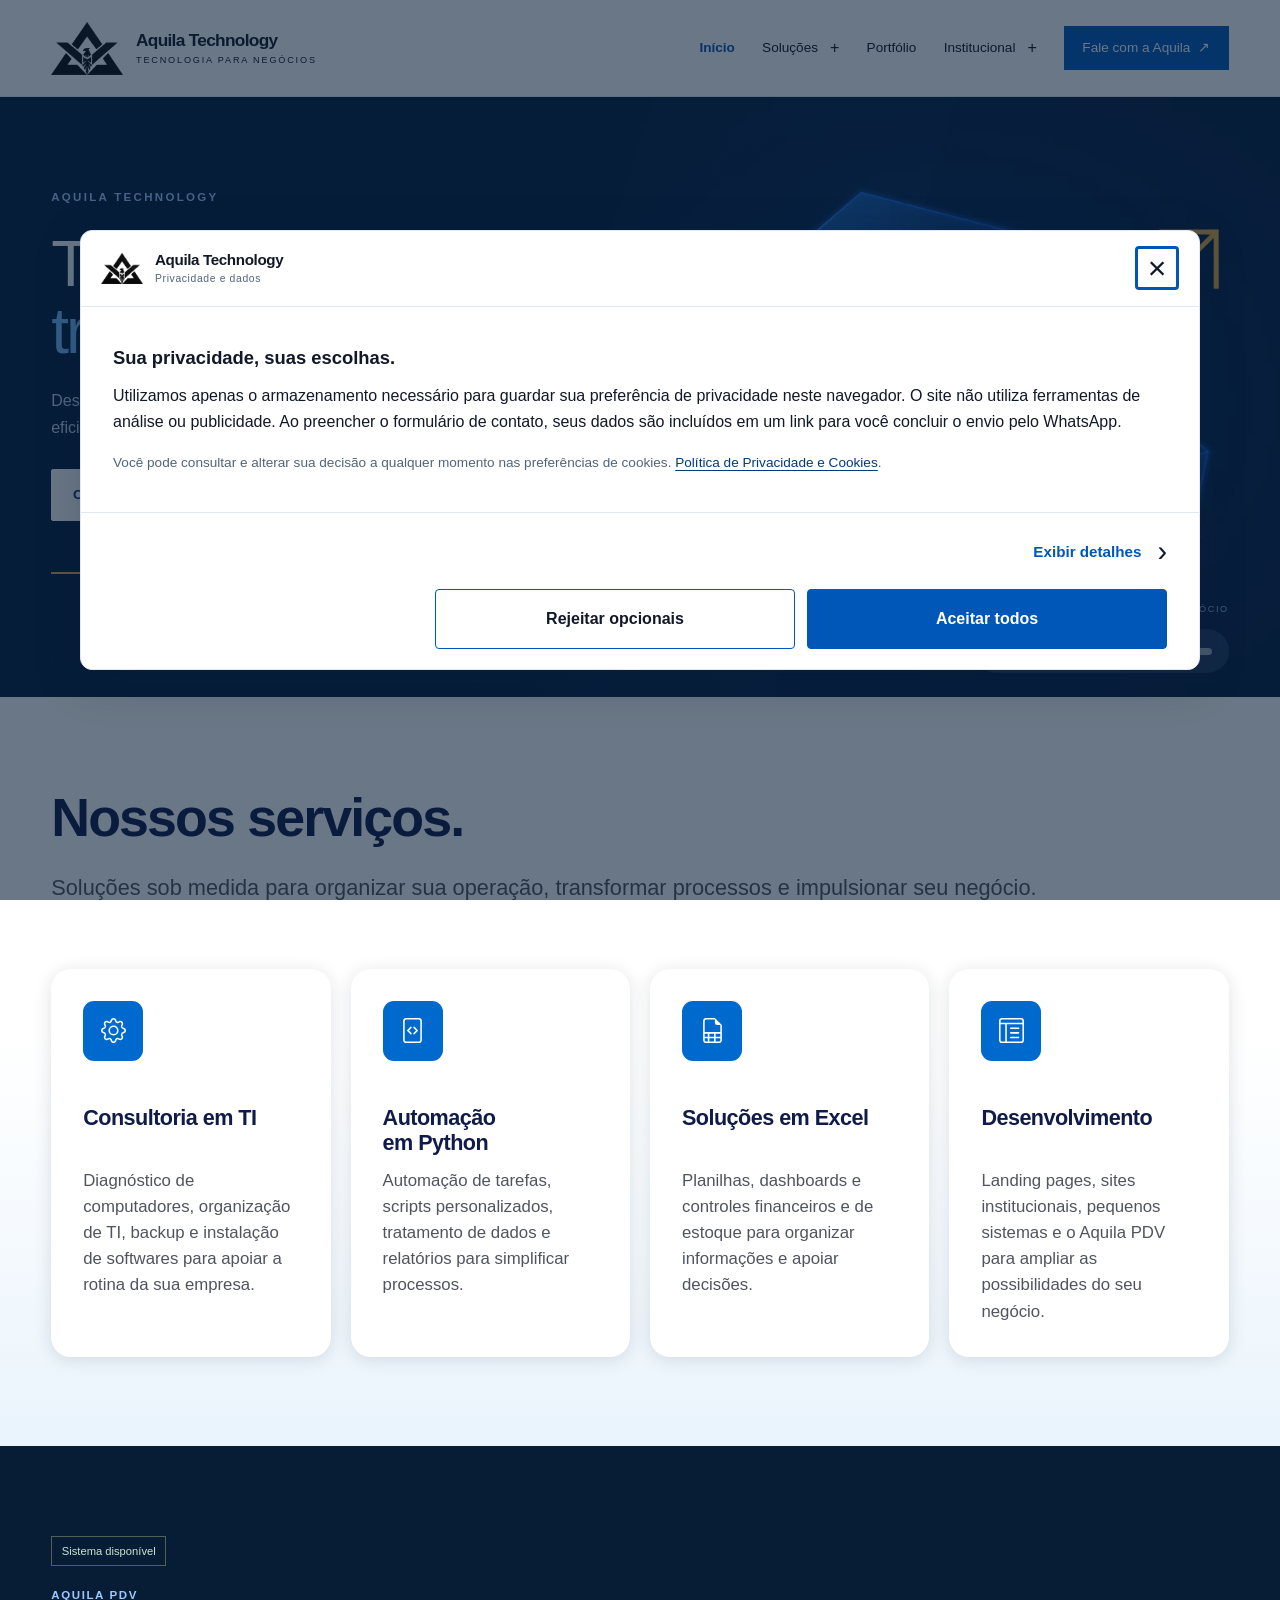
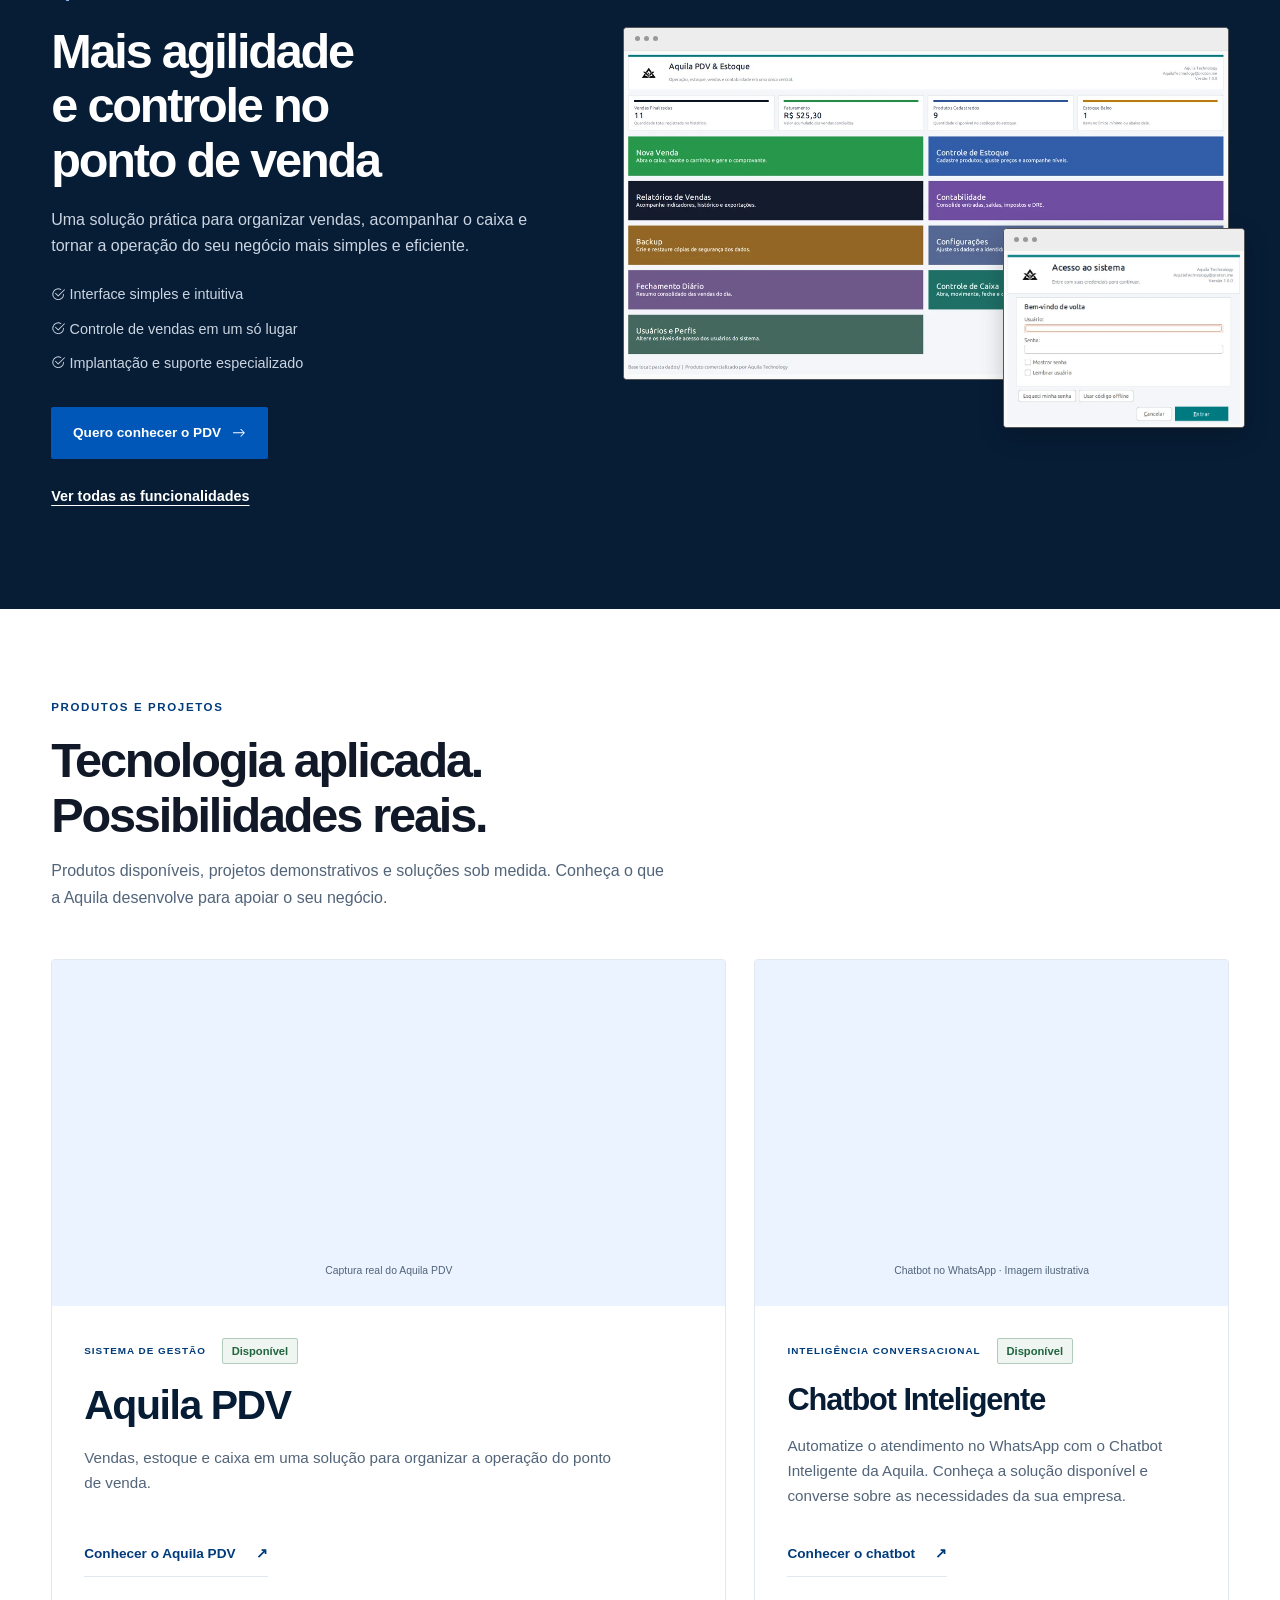
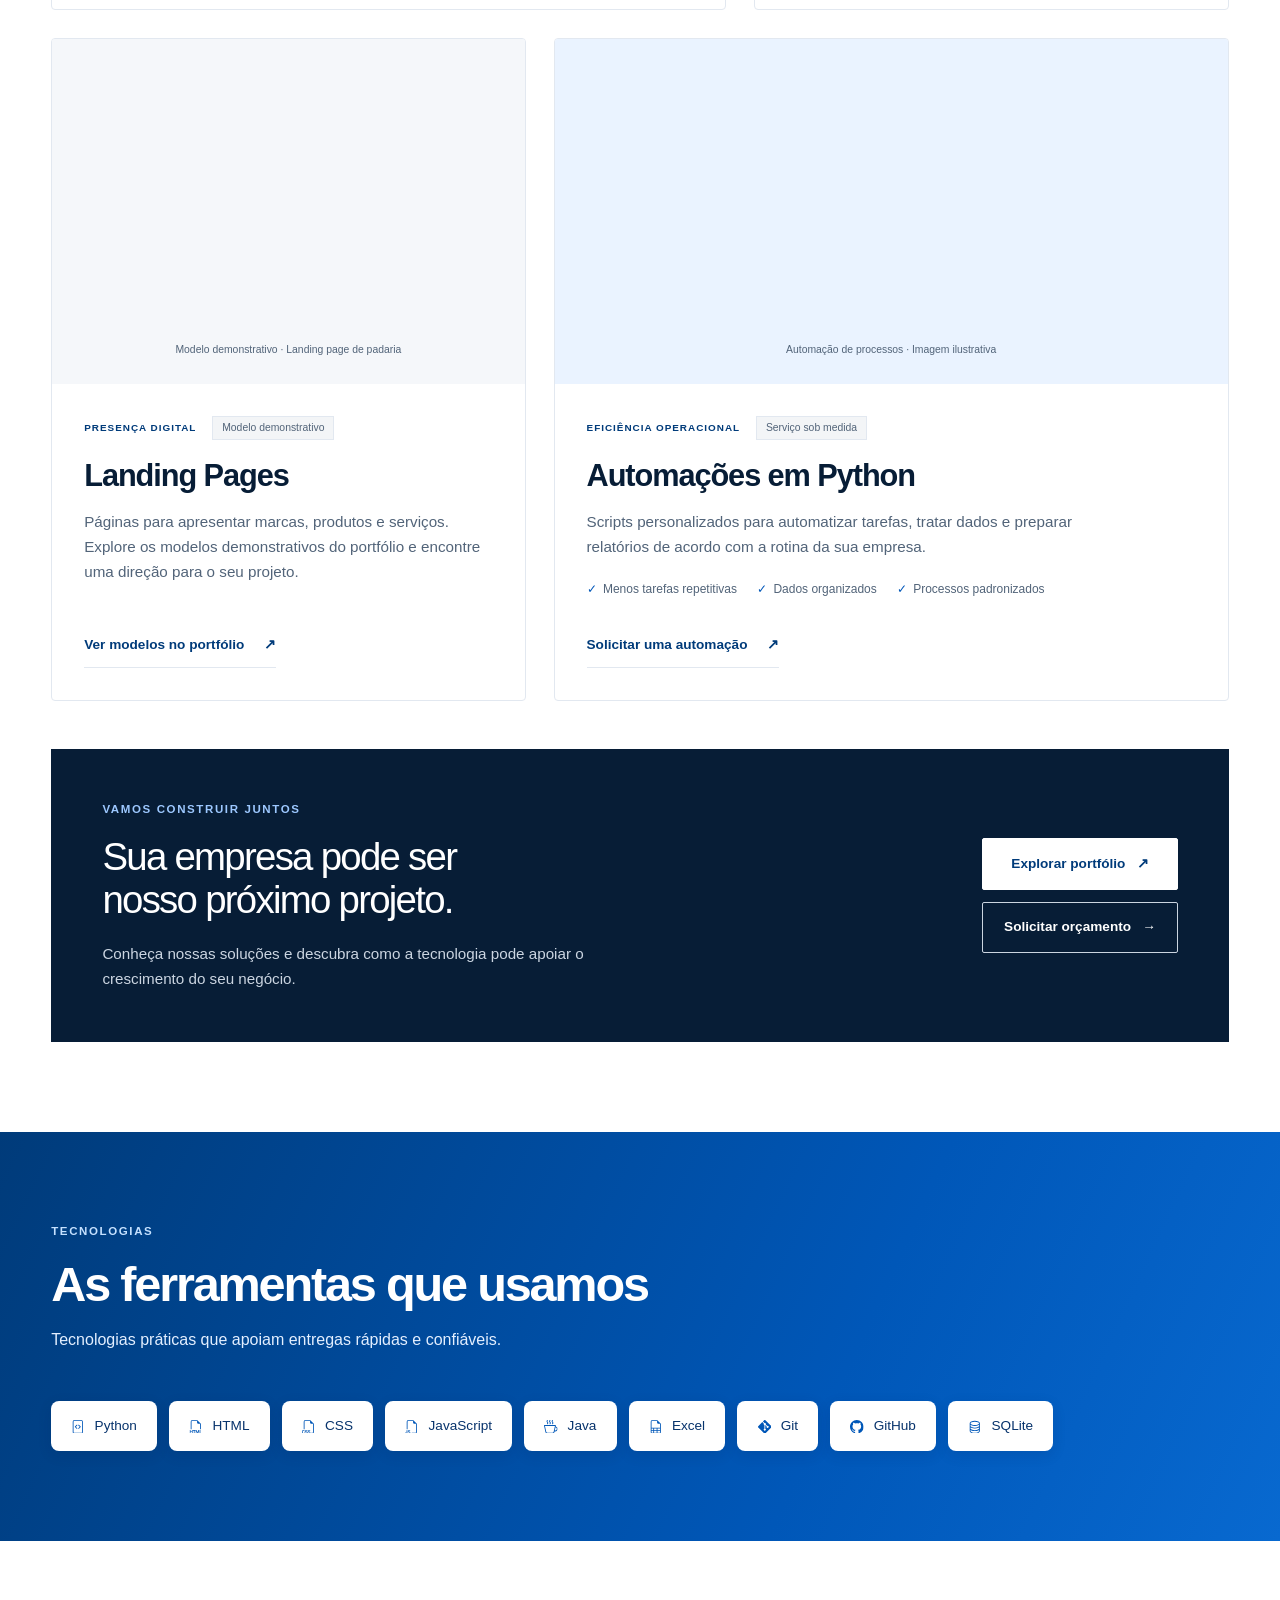
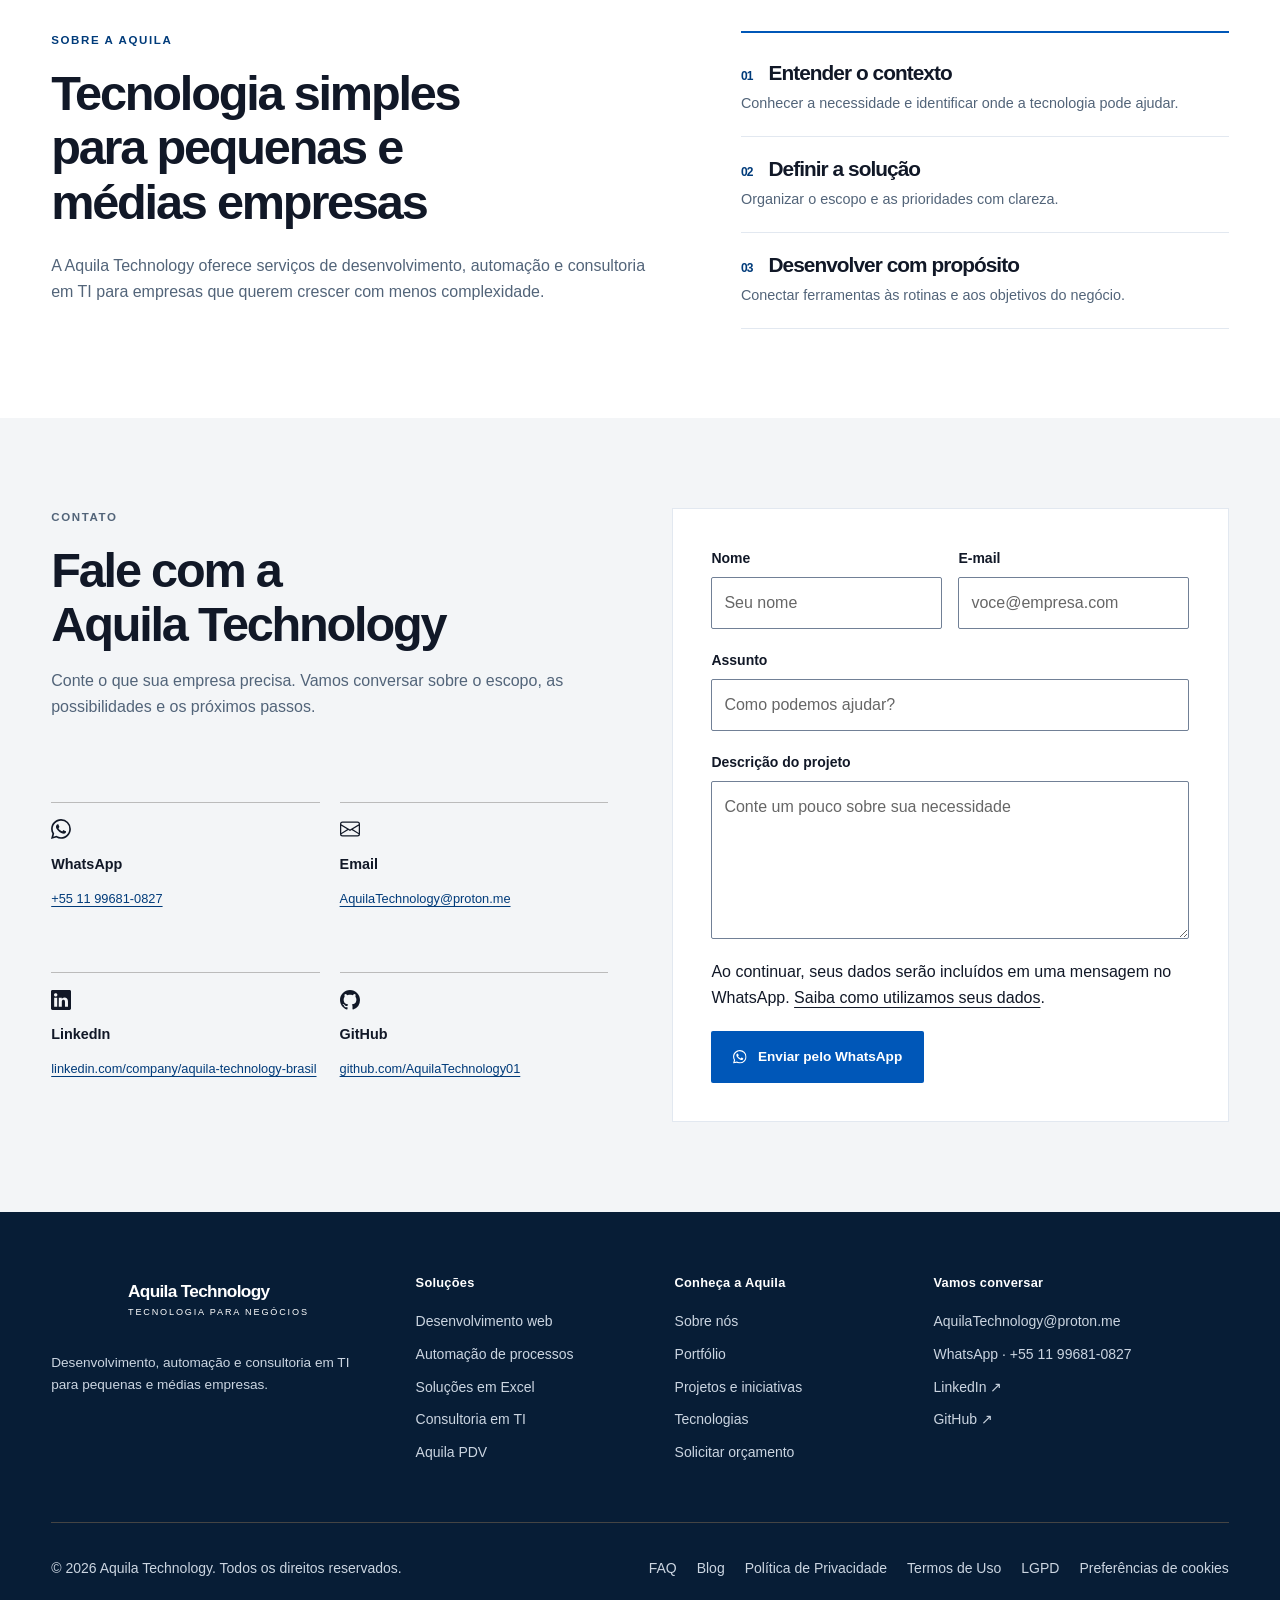
==== commit 7c3b4624: "feat: finalize executive portfolio and privacy popup" ====
--- a/index.html
+++ b/index.html
@@ -182,7 +182,7 @@
           <div class="section-title showcase-heading">
             <p class="eyebrow">Produtos e projetos</p>
             <h2 id="showcase-title">Tecnologia aplicada.<br />Possibilidades reais.</h2>
-            <p>Um produto disponível, projetos demonstrativos e novas iniciativas. Conheça o que a Aquila desenvolve para apoiar o seu negócio.</p>
+            <p>Produtos disponíveis, projetos demonstrativos e soluções sob medida. Conheça o que a Aquila desenvolve para apoiar o seu negócio.</p>
           </div>
 
           <div class="project-grid">
@@ -200,17 +200,15 @@
             </article>
 
             <article class="project-card" aria-labelledby="project-chatbot-title">
-              <div class="project-visual project-concept project-concept-chat" aria-hidden="true">
-                <svg class="bi showcase-symbol" focusable="false"><use href="/src/img/icons.svg#chat-dots"></use></svg>
-                <span class="concept-label">Uma iniciativa Aquila</span>
-                <span class="concept-title">Novas formas<br />de conversar.</span>
-                <span class="concept-note">Pesquisa e desenvolvimento</span>
-              </div>
+              <figure class="project-visual project-screen">
+                <img src="/portfolio/img/thumbs/chatbot-whatsapp-800.webp" srcset="/portfolio/img/thumbs/chatbot-whatsapp-480.webp 480w, /portfolio/img/thumbs/chatbot-whatsapp-800.webp 800w, /portfolio/img/optimized/chatbot-whatsapp-1.webp 1408w" sizes="(max-width: 767px) 90vw, 45vw" width="1408" height="768" alt="Imagem ilustrativa de atendimento com chatbot no WhatsApp" loading="lazy" decoding="async" />
+                <figcaption>Chatbot no WhatsApp · Imagem ilustrativa</figcaption>
+              </figure>
               <div class="project-content">
-                <div class="project-meta"><span class="project-category">Inteligência conversacional</span><span class="project-status">Em desenvolvimento</span></div>
+                <div class="project-meta"><span class="project-category">Inteligência conversacional</span><span class="tag tag-success">Disponível</span></div>
                 <h3 id="project-chatbot-title">Chatbot Inteligente</h3>
-                <p>Uma iniciativa para explorar a automação de conversas e do atendimento. A solução está em desenvolvimento e ainda não é um produto comercial disponível.</p>
-                <a class="project-link" href="#contato">Conversar sobre a iniciativa <span aria-hidden="true">↗</span></a>
+                <p>Automatize o atendimento no WhatsApp com o Chatbot Inteligente da Aquila. Conheça a solução disponível e converse sobre as necessidades da sua empresa.</p>
+                <a class="project-link" href="#contato">Conhecer o chatbot <span aria-hidden="true">↗</span></a>
               </div>
             </article>
 
@@ -228,12 +226,10 @@
             </article>
 
             <article class="project-card project-wide" aria-labelledby="project-python-title">
-              <div class="project-visual project-concept project-concept-python" aria-hidden="true">
-                <svg class="bi showcase-symbol" focusable="false"><use href="/src/img/icons.svg#gear"></use></svg>
-                <span class="concept-label">Automação sob medida</span>
-                <span class="concept-title">Menos repetição.<br />Mais organização.</span>
-                <span class="concept-note">Rotinas · Dados · Relatórios</span>
-              </div>
+              <figure class="project-visual project-screen">
+                <img src="/portfolio/img/thumbs/automacao-python-800.webp" srcset="/portfolio/img/thumbs/automacao-python-480.webp 480w, /portfolio/img/thumbs/automacao-python-800.webp 800w, /portfolio/img/optimized/automacao-python.webp 1408w" sizes="(max-width: 767px) 90vw, 55vw" width="1408" height="768" alt="Imagem conceitual ilustrativa de automação de processos" loading="lazy" decoding="async" />
+                <figcaption>Automação de processos · Imagem ilustrativa</figcaption>
+              </figure>
               <div class="project-content">
                 <div class="project-meta"><span class="project-category">Eficiência operacional</span><span class="project-status">Serviço sob medida</span></div>
                 <h3 id="project-python-title">Automações em Python</h3>
@@ -382,21 +378,21 @@
     <script src="/src/js/executive-slider.js" defer></script>
 
     <dialog id="cookie-banner" class="cookie-banner" aria-labelledby="cookie-title" aria-describedby="cookie-description" hidden>
-      <h2 id="cookie-title">Sua privacidade importa</h2>
-      <p id="cookie-description">Saiba como seus dados são utilizados ao navegar pelo site da Aquila Technology.</p>
-      <ul class="cookie-data-details">
-        <li><strong>Suas preferências:</strong> guardamos sua decisão neste navegador para permitir que você consulte e gerencie suas escolhas.</li>
-        <li><strong>Solicitações de contato:</strong> ao usar o formulário, seu nome, e-mail e mensagem são incluídos no link do WhatsApp para você concluir o envio.</li>
-        <li><strong>Navegação:</strong> a hospedagem recebe informações técnicas da conexão para entregar as páginas. Fontes e ícones não solicitam serviços externos.</li>
-      </ul>
-      <p>Não há ferramentas de análise ou publicidade integradas ao código atual. Você pode revisar ou revogar sua decisão a qualquer momento pelo rodapé.</p>
-      <p>Este aviso é apresentado a cada abertura de página. Fechá-lo não altera suas preferências.</p>
-      <a href="/privacidade.html#cookies">Política de Privacidade e Cookies</a>
-      <button type="button" class="cookie-dismiss" data-cookie-dismiss autofocus aria-label="Fechar aviso de privacidade">×</button>
-      <div class="cookie-actions">
-        <button type="button" class="cookie-button" data-cookie-action="reject">Rejeitar opcionais</button>
-        <button type="button" class="cookie-button" data-cookie-open>Personalizar</button>
-        <button type="button" class="cookie-button" data-cookie-action="accept">Aceitar todos</button>
+      <div class="cookie-header">
+        <div class="cookie-brand"><img src="/src/img/optimized/logo-preto.webp" alt="" width="216" height="159" /><span>Aquila Technology<small>Privacidade e dados</small></span></div>
+        <button type="button" class="cookie-dismiss" data-cookie-dismiss autofocus aria-label="Fechar aviso de privacidade">×</button>
+      </div>
+      <div class="cookie-body">
+        <h2 id="cookie-title">Sua privacidade, suas escolhas.</h2>
+        <p id="cookie-description">Utilizamos apenas o armazenamento necessário para guardar sua preferência de privacidade neste navegador. O site não utiliza ferramentas de análise ou publicidade. Ao preencher o formulário de contato, seus dados são incluídos em um link para você concluir o envio pelo WhatsApp.</p>
+        <p class="cookie-policy-note">Você pode consultar e alterar sua decisão a qualquer momento nas preferências de cookies. <a href="/privacidade.html#cookies">Política de Privacidade e Cookies</a>.</p>
+      </div>
+      <div class="cookie-footer">
+        <div class="cookie-details-row"><button type="button" class="cookie-details-link" data-cookie-open>Exibir detalhes <span aria-hidden="true">›</span></button></div>
+        <div class="cookie-actions">
+          <button type="button" class="cookie-button" data-cookie-action="reject">Rejeitar opcionais</button>
+          <button type="button" class="cookie-button" data-cookie-action="accept">Aceitar todos</button>
+        </div>
       </div>
     </dialog>
     <dialog id="cookie-preferences" class="cookie-dialog" aria-labelledby="cookie-preferences-title" aria-describedby="cookie-current">
--- a/src/consent.css
+++ b/src/consent.css
@@ -1,27 +1,52 @@
-/* Componente isolado: superfícies sólidas e ações com o mesmo destaque. */
-.cookie-banner { position: fixed; inset: 0; width: min(42rem, calc(100% - 2rem)); margin: auto; max-height: calc(100dvh - 2rem); overflow-y: auto; padding: 3rem clamp(1.1rem, 3vw, 2rem) clamp(1.1rem, 3vw, 2rem); background: var(--bg); color: var(--text); border: 1px solid var(--color-control-border); border-radius: 12px; box-shadow: 0 8px 32px #0005; }
-.cookie-banner h2, .cookie-dialog h2 { font-size: clamp(1.25rem, 3vw, 1.65rem); letter-spacing: -.02em; margin-bottom: .65rem; }
-.cookie-banner p, .cookie-dialog p { margin-bottom: .75rem; max-width: 85ch; }
-.cookie-banner a, .cookie-dialog a { color: var(--primary); text-underline-offset: .2em; }
+/* Aviso de privacidade: cabeçalho, leitura e ações em superfícies sólidas. */
+.cookie-banner { position: fixed; inset: 0; width: min(70rem, calc(100% - 2rem)); margin: auto; max-height: calc(100dvh - 2rem); overflow-y: auto; padding: 0; background: #fff; color: var(--color-text); border: 1px solid var(--color-border); border-radius: 12px; box-shadow: 0 12px 48px rgb(7 29 54 / .2); }
+.cookie-header { display: flex; align-items: center; justify-content: space-between; gap: 1rem; min-height: 76px; padding: .85rem 1.25rem; border-bottom: 1px solid var(--color-border); }
+.cookie-brand { display: flex; align-items: center; gap: .75rem; }
+.cookie-brand img { width: 42px; height: auto; flex-shrink: 0; }
+.cookie-brand > span { font-size: .95rem; font-weight: 700; letter-spacing: -.025em; line-height: 1.2; }
+.cookie-brand small { display: block; margin-top: .25rem; font-size: .65rem; font-weight: 400; letter-spacing: .06em; color: var(--color-text-secondary); }
+.cookie-dismiss { display: grid; place-items: center; flex-shrink: 0; width: 44px; height: 44px; border: 0; border-radius: 4px; background: transparent; color: var(--color-text); font: inherit; font-size: 2rem; line-height: 1; cursor: pointer; }
+.cookie-dismiss:hover { background: var(--color-background-alt); }
+.cookie-dismiss:focus-visible { outline: 3px solid var(--color-primary); outline-offset: -3px; }
+.cookie-body { padding: clamp(1.5rem, 3vw, 2.5rem) clamp(1.25rem, 2.5vw, 2rem); }
+.cookie-banner h2 { font-size: 1.15rem; font-weight: 700; letter-spacing: 0; line-height: 1.4; margin: 0 0 .75rem; }
+.cookie-banner p { margin: 0; max-width: none; font-size: 1rem; line-height: 1.65; }
+.cookie-banner .cookie-policy-note { margin-top: 1rem; font-size: .85rem; color: var(--color-text-secondary); }
+.cookie-banner a, .cookie-dialog a { color: var(--color-primary-dark); text-underline-offset: .2em; }
+.cookie-footer { padding: 1rem clamp(1.25rem, 2.5vw, 2rem) 1.25rem; border-top: 1px solid var(--color-border); }
+.cookie-details-row { display: flex; justify-content: flex-end; margin-bottom: 1rem; }
+.cookie-details-link { display: inline-flex; align-items: center; gap: 1rem; min-height: 44px; padding: .4rem 0 .4rem .75rem; border: 0; background: transparent; color: var(--color-primary); font: inherit; font-size: .95rem; font-weight: 600; cursor: pointer; }
+.cookie-details-link > span { color: var(--color-text); font-size: 1.8rem; font-weight: 400; line-height: 1; }
 .cookie-actions { display: flex; flex-wrap: wrap; gap: .75rem; margin-top: 1rem; }
-.cookie-button { min-height: 44px; padding: .65rem 1rem; border: 1px solid var(--color-control-border); border-radius: 6px; background: var(--surface); color: var(--text); font: inherit; font-weight: 600; cursor: pointer; }
+.cookie-banner .cookie-actions { justify-content: flex-end; margin-top: 0; }
+.cookie-button { min-height: 48px; padding: .75rem 1.25rem; border: 1px solid var(--color-primary); border-radius: 4px; background: #fff; color: var(--color-text); font: inherit; font-weight: 600; cursor: pointer; }
 .cookie-button:hover { background: var(--color-primary-light); }
-.cookie-button:focus-visible, .cookie-banner a:focus-visible, .cookie-dialog a:focus-visible { outline: 3px solid var(--primary); outline-offset: 3px; }
-.cookie-dialog { margin: auto; width: min(42rem, calc(100% - 2rem)); max-height: calc(100dvh - 2rem); padding: clamp(1rem, 4vw, 2rem); overflow-y: auto; border: 1px solid var(--color-control-border); border-radius: 12px; background: var(--bg); color: var(--text); }
+.cookie-banner .cookie-button { flex: 0 1 360px; min-height: 60px; }
+.cookie-button[data-cookie-action=accept], .cookie-button[data-cookie-action=custom] { background: var(--color-primary); color: #fff; }
+.cookie-button[data-cookie-action=accept]:hover, .cookie-button[data-cookie-action=custom]:hover { background: var(--color-primary-dark); }
+.cookie-button:focus-visible, .cookie-details-link:focus-visible, .cookie-banner a:focus-visible, .cookie-dialog a:focus-visible { outline: 3px solid var(--color-primary); outline-offset: 3px; }
+.cookie-dialog { margin: auto; width: min(56rem, calc(100% - 2rem)); max-height: calc(100dvh - 2rem); padding: clamp(1.25rem, 4vw, 2.5rem); overflow-y: auto; border: 1px solid var(--color-border); border-radius: 12px; background: #fff; color: var(--color-text); box-shadow: 0 12px 48px rgb(7 29 54 / .2); }
+.cookie-dialog h2 { font-size: clamp(1.25rem, 3vw, 1.65rem); letter-spacing: -.02em; margin-bottom: .75rem; }
+.cookie-dialog p { margin-bottom: .75rem; max-width: 85ch; }
 .cookie-banner::backdrop, .cookie-dialog::backdrop { background: var(--color-overlay); }
-.cookie-category { border-block: 1px solid var(--color-control-border); padding-block: 1rem; margin-block: 1rem; }
+.cookie-category { border-block: 1px solid var(--color-border); padding-block: 1rem; margin-block: 1rem; }
 .cookie-category strong { display: block; margin-bottom: .5rem; }
-.cookie-category span { color: #216440; }
-.cookie-notice { position: relative; max-width: 76rem; margin-inline: auto; padding-inline: 1rem; color: var(--muted); }
+.cookie-category span { color: var(--color-success); }
+.cookie-notice { position: relative; max-width: 76rem; margin-inline: auto; padding-inline: 1rem; color: var(--color-text-secondary); }
 .cookie-notice:empty { display: none; }
+@media (max-width: 767px) {
+ .cookie-banner .cookie-button { flex: 1 1 0; }
+}
 @media (max-width: 480px) {
-  .cookie-banner { width: calc(100% - 1rem); }
-  .cookie-actions { flex-direction: column; }
-  .cookie-actions .cookie-button { width: 100%; }
+ .cookie-banner, .cookie-dialog { width: calc(100% - 1rem); max-height: calc(100dvh - 1rem); }
+ .cookie-header { padding: .65rem 1rem; min-height: 68px; }
+ .cookie-brand > span { font-size: .85rem; }
+ .cookie-body { padding: 1.25rem; }
+ .cookie-banner p { font-size: .9rem; }
+ .cookie-banner .cookie-policy-note { font-size: .8rem; }
+ .cookie-actions { flex-direction: column; }
+ .cookie-actions .cookie-button { width: 100%; }
+ .cookie-banner .cookie-button { flex: none; min-height: 48px; }
+ .cookie-details-row { margin-bottom: .75rem; }
+ .cookie-footer { padding: .5rem 1.25rem 1.25rem; }
 }
-
-.cookie-data-details { padding-left: 1.25rem; margin-block: 1rem; }
-.cookie-data-details li { margin-bottom: .75rem; }
-.cookie-dismiss { position: absolute; top: .35rem; right: .35rem; width: 44px; height: 44px; border: 0; border-radius: 6px; background: transparent; color: var(--text); font: inherit; font-size: 1.75rem; cursor: pointer; }
-.cookie-dismiss:hover { background: var(--color-primary-light); }
-.cookie-dismiss:focus-visible { outline: 3px solid var(--primary); outline-offset: -3px; }
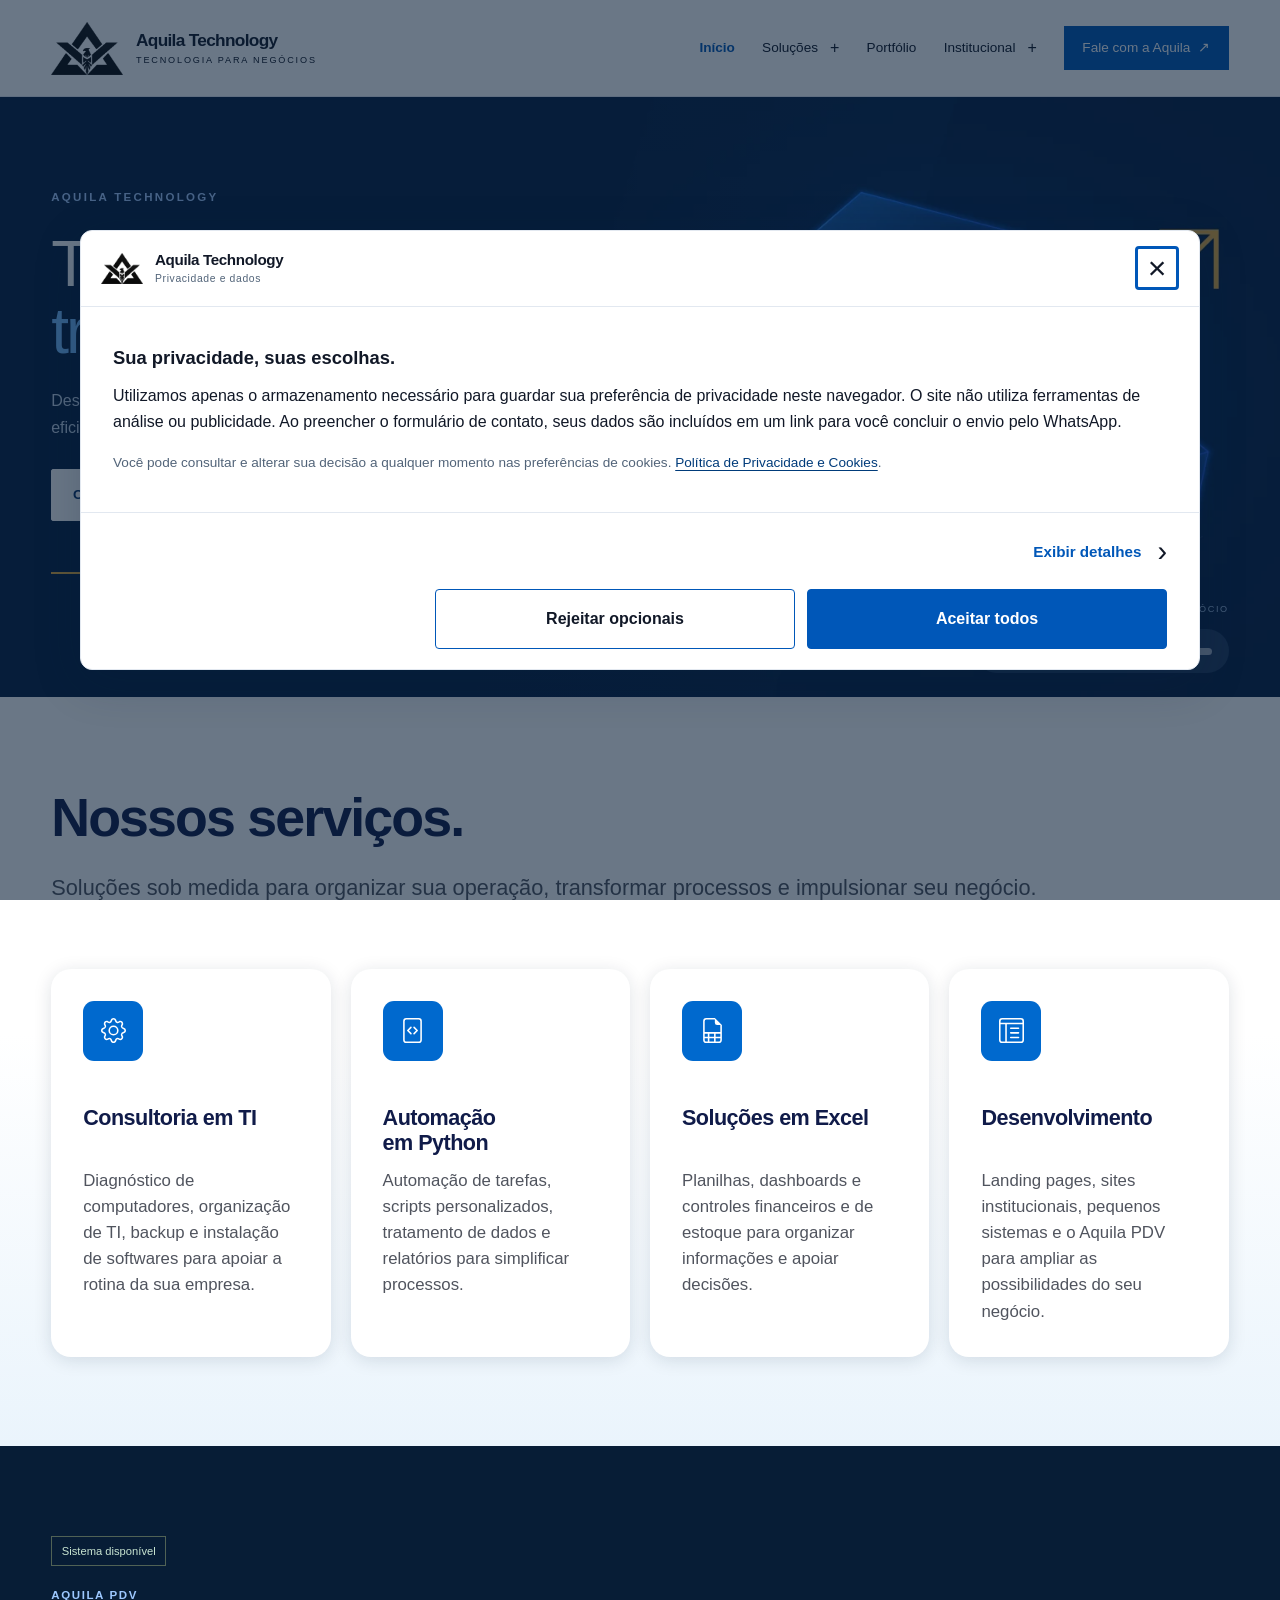
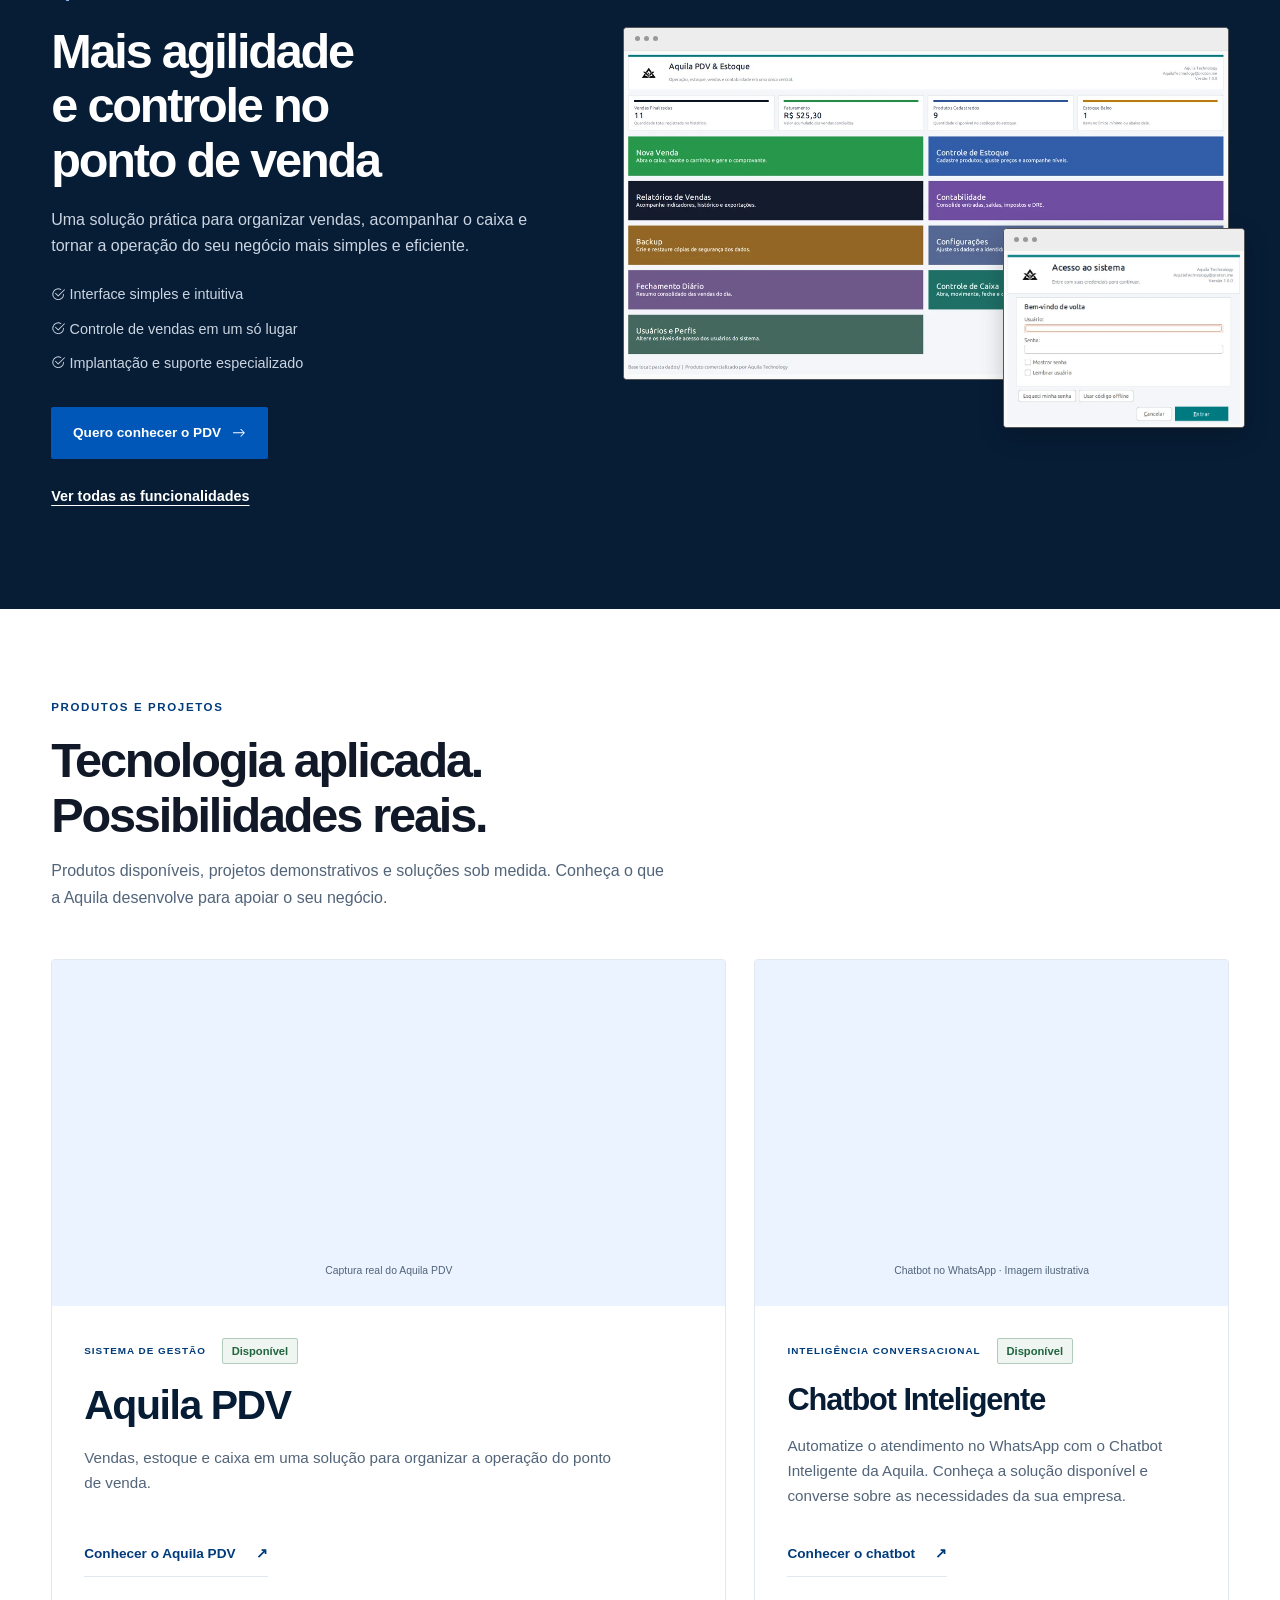
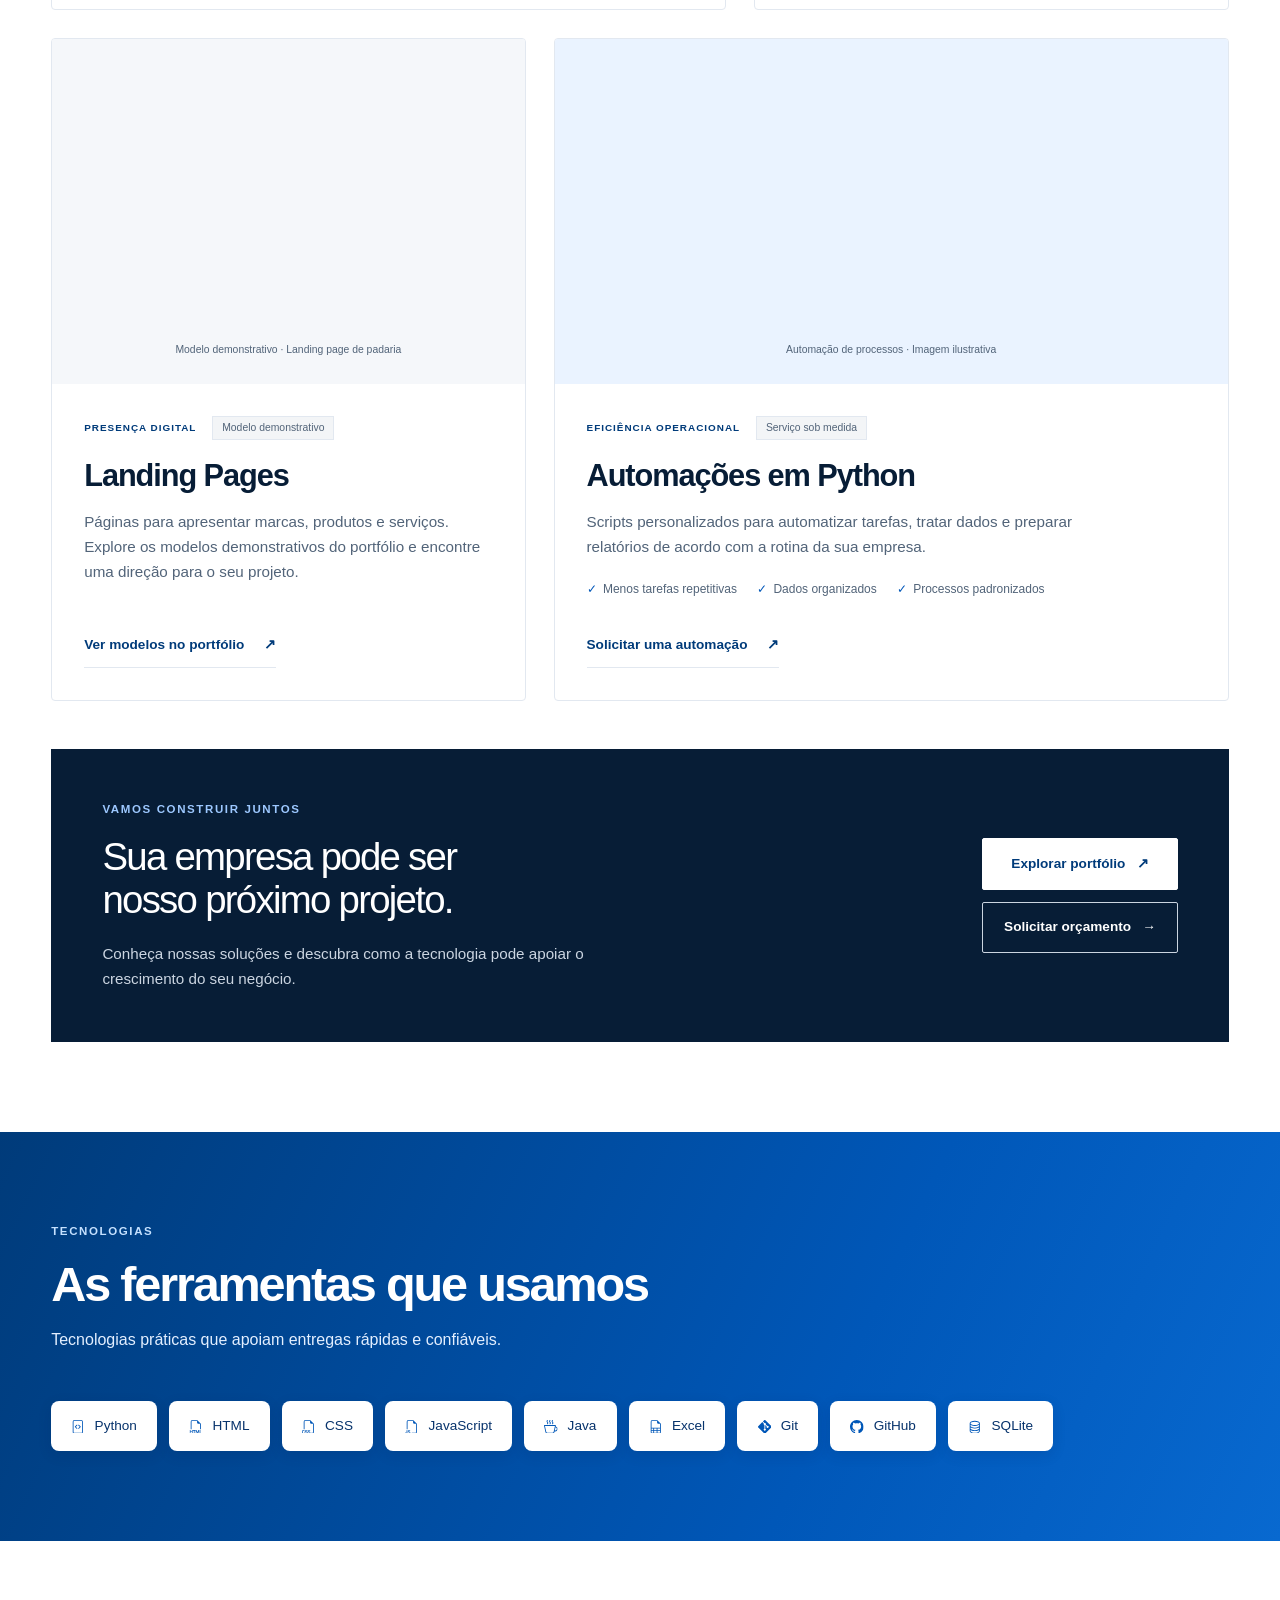
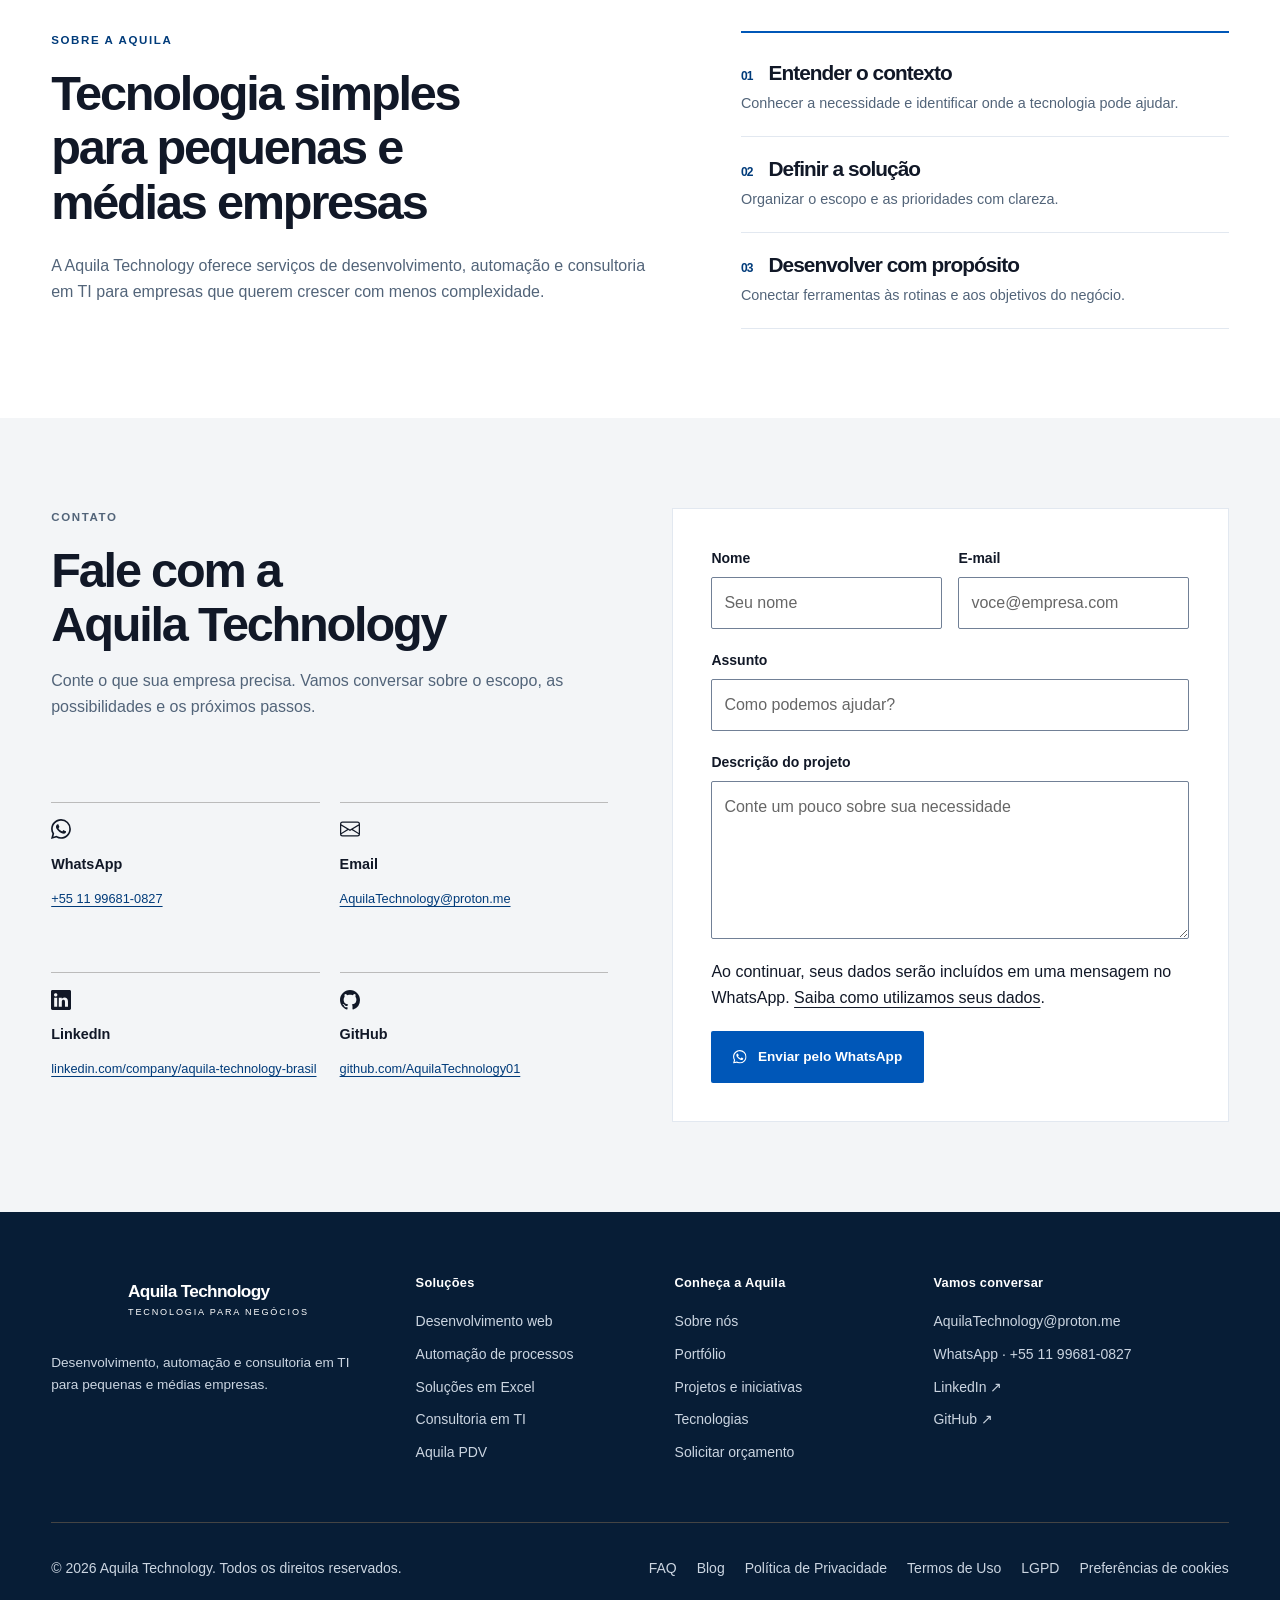
==== commit 45cb5d84: "fix: prevent stale styles after static deployment" ====
--- a/index.html
+++ b/index.html
@@ -34,11 +34,11 @@
     <title>Desenvolvimento de Sites e Software | Aquila Technology</title>
     <link rel="icon" type="image/png" sizes="64x64" href="/src/img/optimized/favicon-preto.png" />
     <link rel="icon" type="image/png" sizes="64x64" href="/src/img/optimized/favicon-branco.png" media="(prefers-color-scheme: dark)" />
-    <link rel="stylesheet" href="styles.css" />
-    <link rel="stylesheet" href="/src/executive-slider.css" />
+    <link rel="stylesheet" href="styles.css?v=334ba0e91aaf2ee0" />
+    <link rel="stylesheet" href="/src/executive-slider.css?v=0fab49e71f29611a" />
     <link rel="canonical" href="https://www.aquilatechnology.com.br/" />
     <meta property="og:url" content="https://www.aquilatechnology.com.br/" />
-    <link rel="stylesheet" href="/src/consent.css" />
+    <link rel="stylesheet" href="/src/consent.css?v=eee4f8b96b1bdc05" />
   </head>
   <body>
     <a class="skip-link" href="#conteudo">Pular para o conteúdo</a>
@@ -245,7 +245,7 @@
             <div class="showcase-cta-actions"><a class="btn btn-primary" href="/portfolio/">Explorar portfólio <span aria-hidden="true">↗</span></a><a class="btn btn-secondary" href="#contato">Solicitar orçamento <span aria-hidden="true">→</span></a></div>
           </div>
         </div>
-        <script src="/src/js/showcase.js" defer></script>
+        <script src="/src/js/showcase.js?v=236ff286f9d748a7" defer></script>
       </section>
 
       <!-- Tecnologias utilizadas nos projetos -->
@@ -373,9 +373,9 @@
       <div class="container"><noscript><p>O gerenciamento de preferências requer JavaScript. Nenhum script opcional está integrado. <a href="/privacidade.html#cookies">Política de Cookies</a>.</p></noscript></div>
     </footer>
 
-    <script src="src/js/main.js" defer></script>
-    <script src="/src/js/contact.js" defer></script>
-    <script src="/src/js/executive-slider.js" defer></script>
+    <script src="src/js/main.js?v=abb1a4e0d9e82f98" defer></script>
+    <script src="/src/js/contact.js?v=622b6a3051dddf2a" defer></script>
+    <script src="/src/js/executive-slider.js?v=663c13255f655921" defer></script>
 
     <dialog id="cookie-banner" class="cookie-banner" aria-labelledby="cookie-title" aria-describedby="cookie-description" hidden>
       <div class="cookie-header">
@@ -411,6 +411,6 @@
       </div>
     </dialog>
     <p id="cookie-notice" class="cookie-notice" role="status" aria-live="polite"></p>
-    <script src="/src/js/consent.js" defer></script>
+    <script src="/src/js/consent.js?v=c134056a61961ecf" defer></script>
   </body>
 </html>
